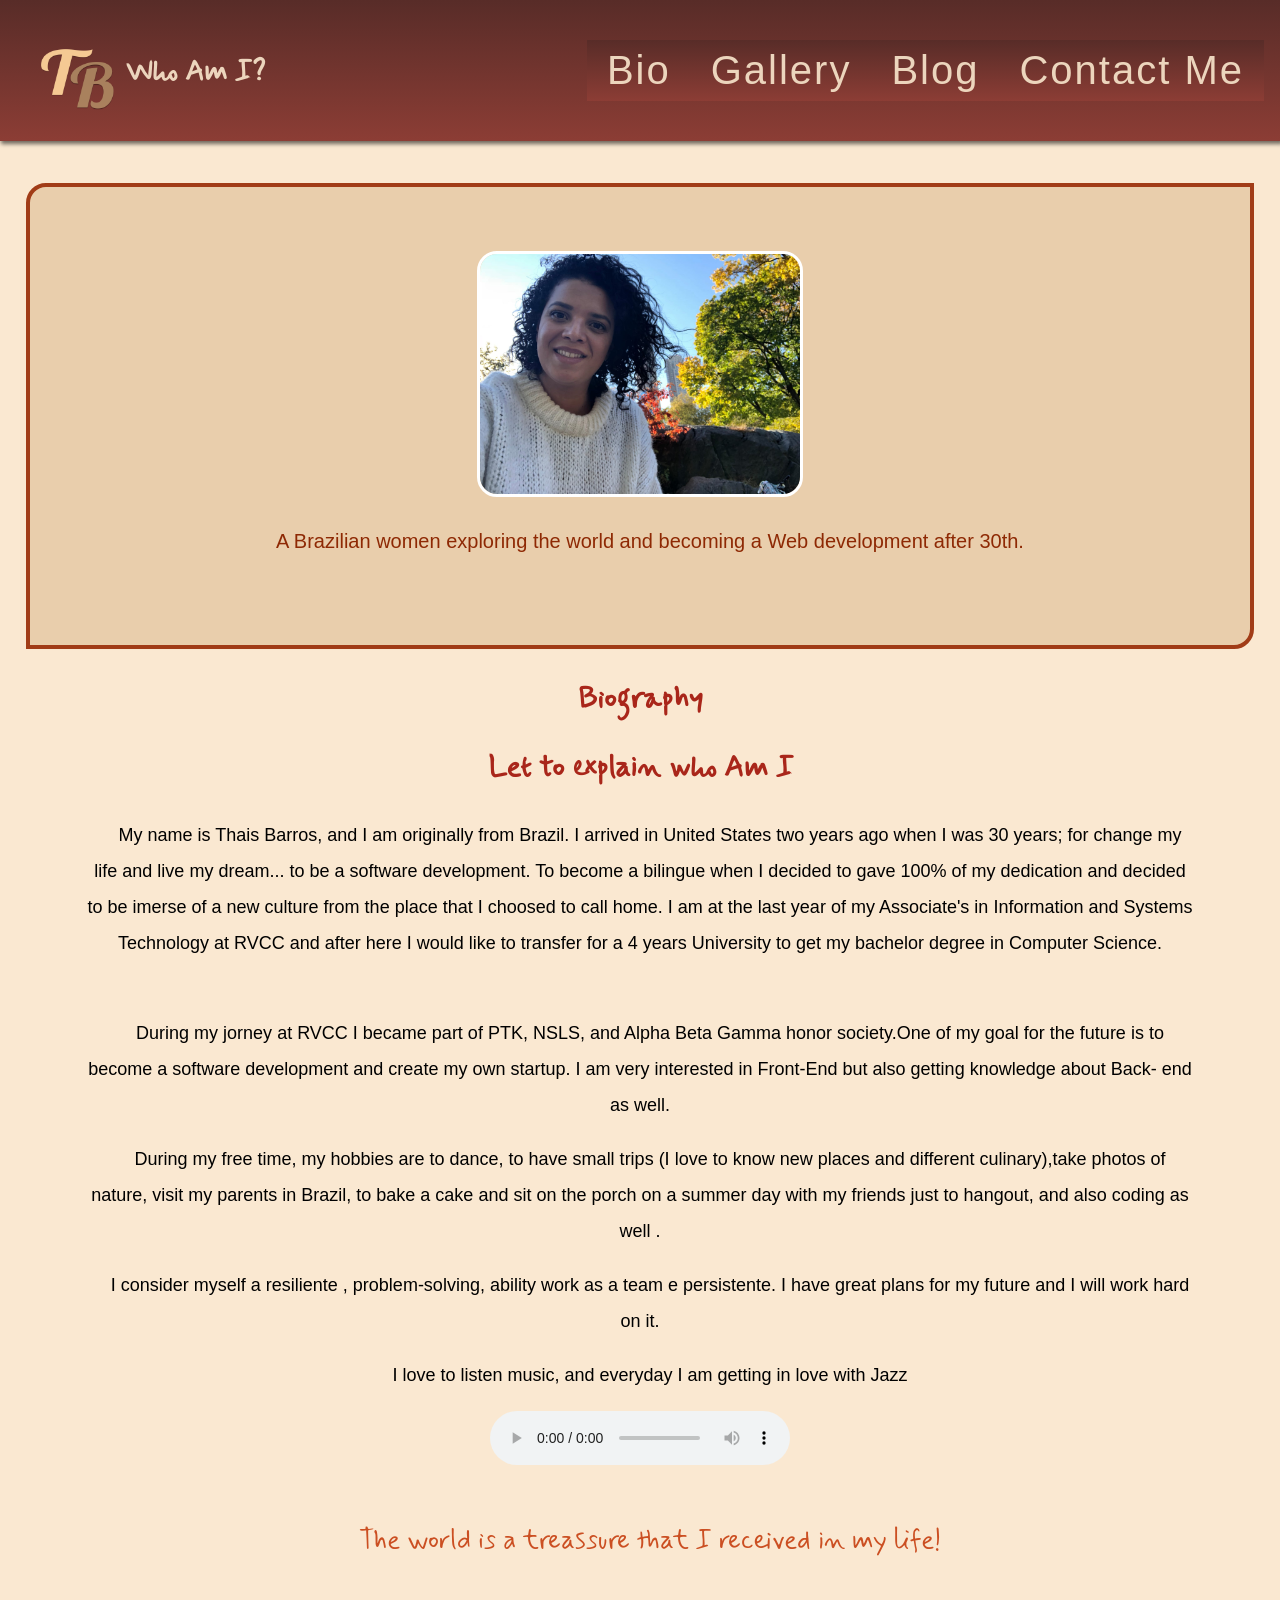
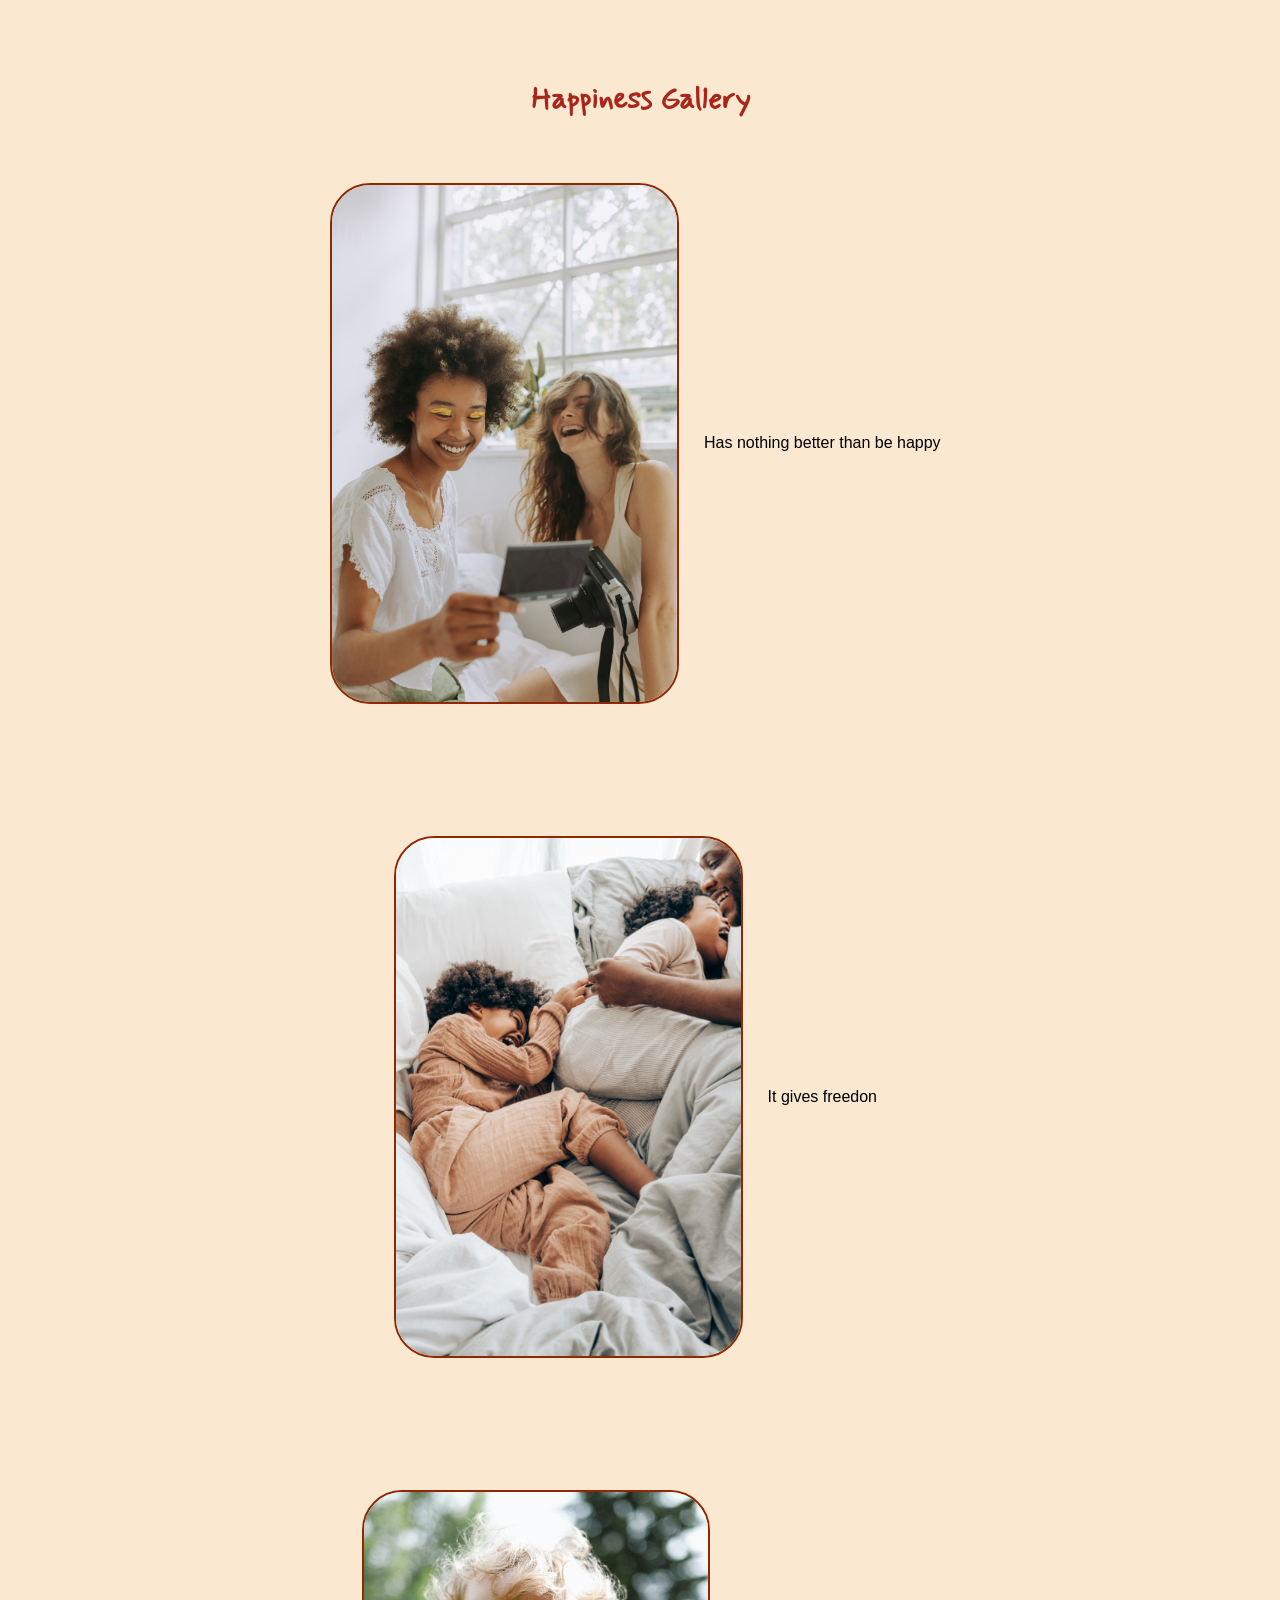
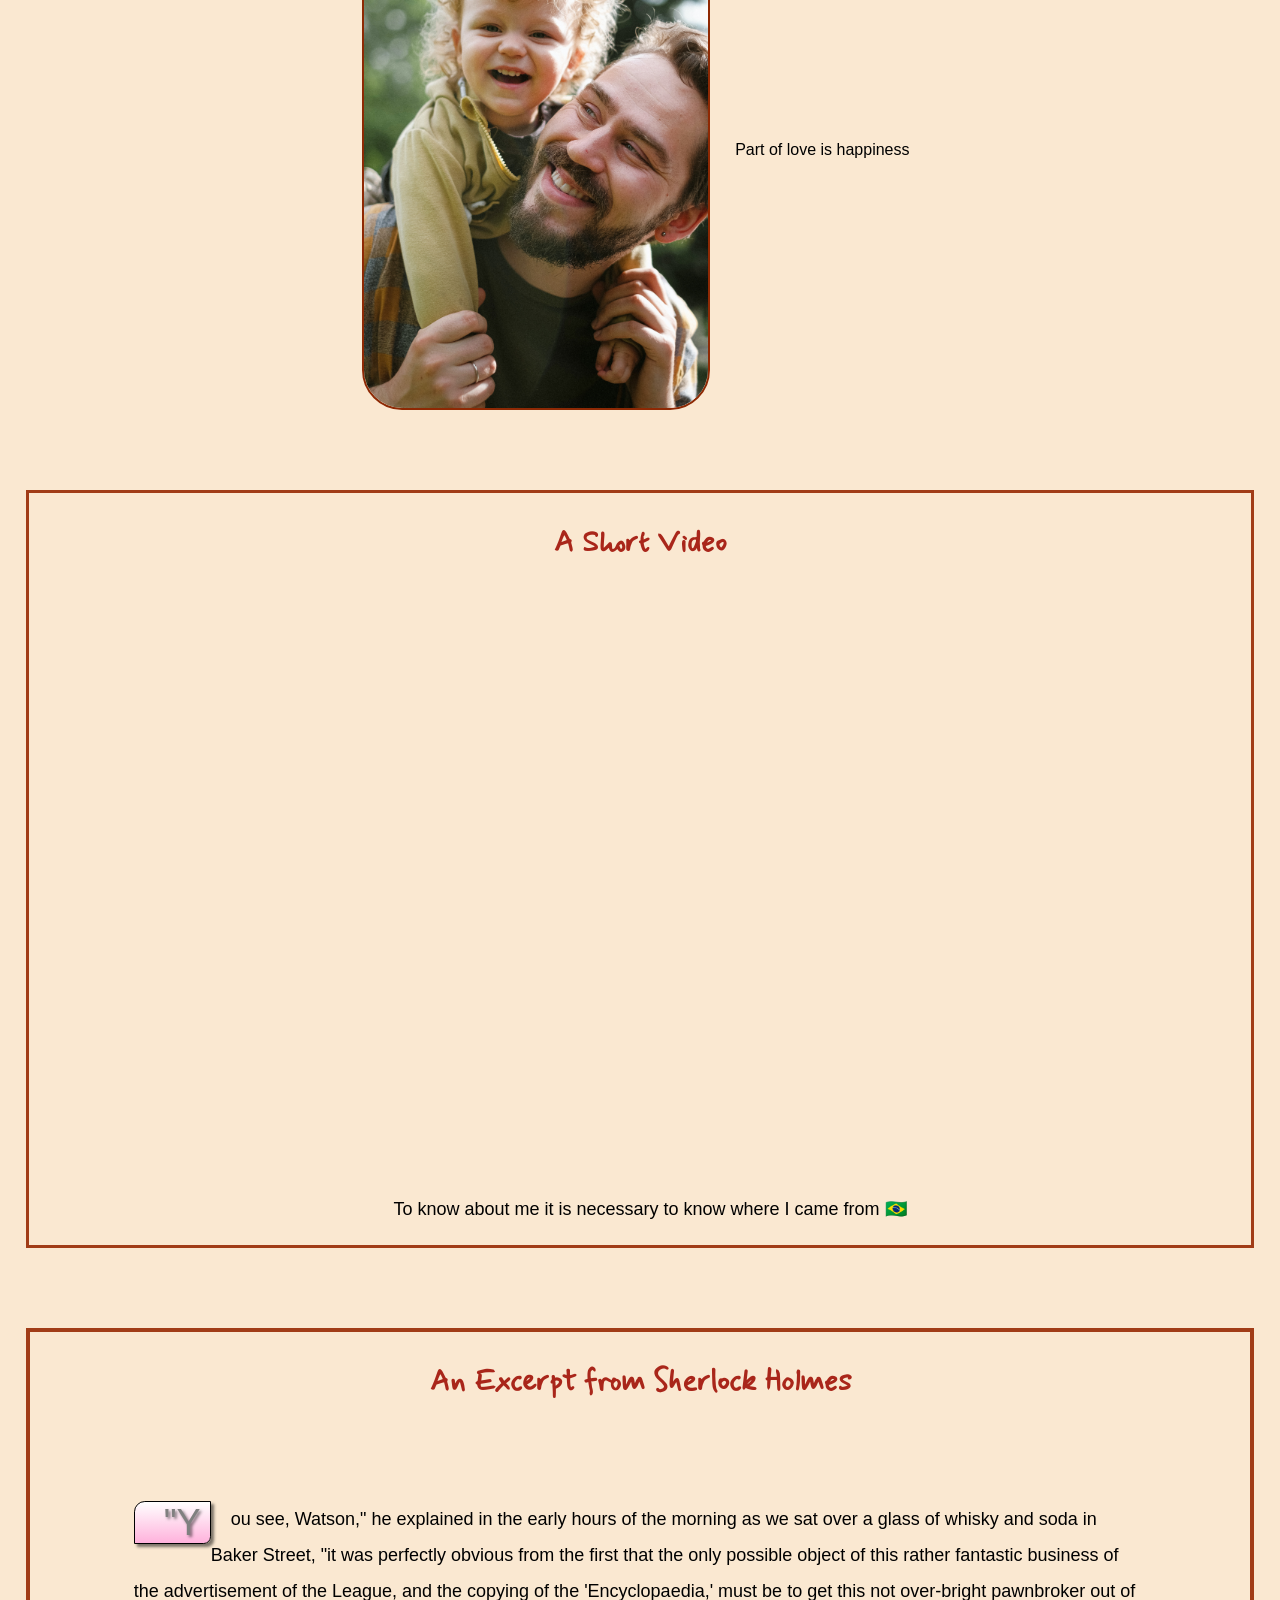
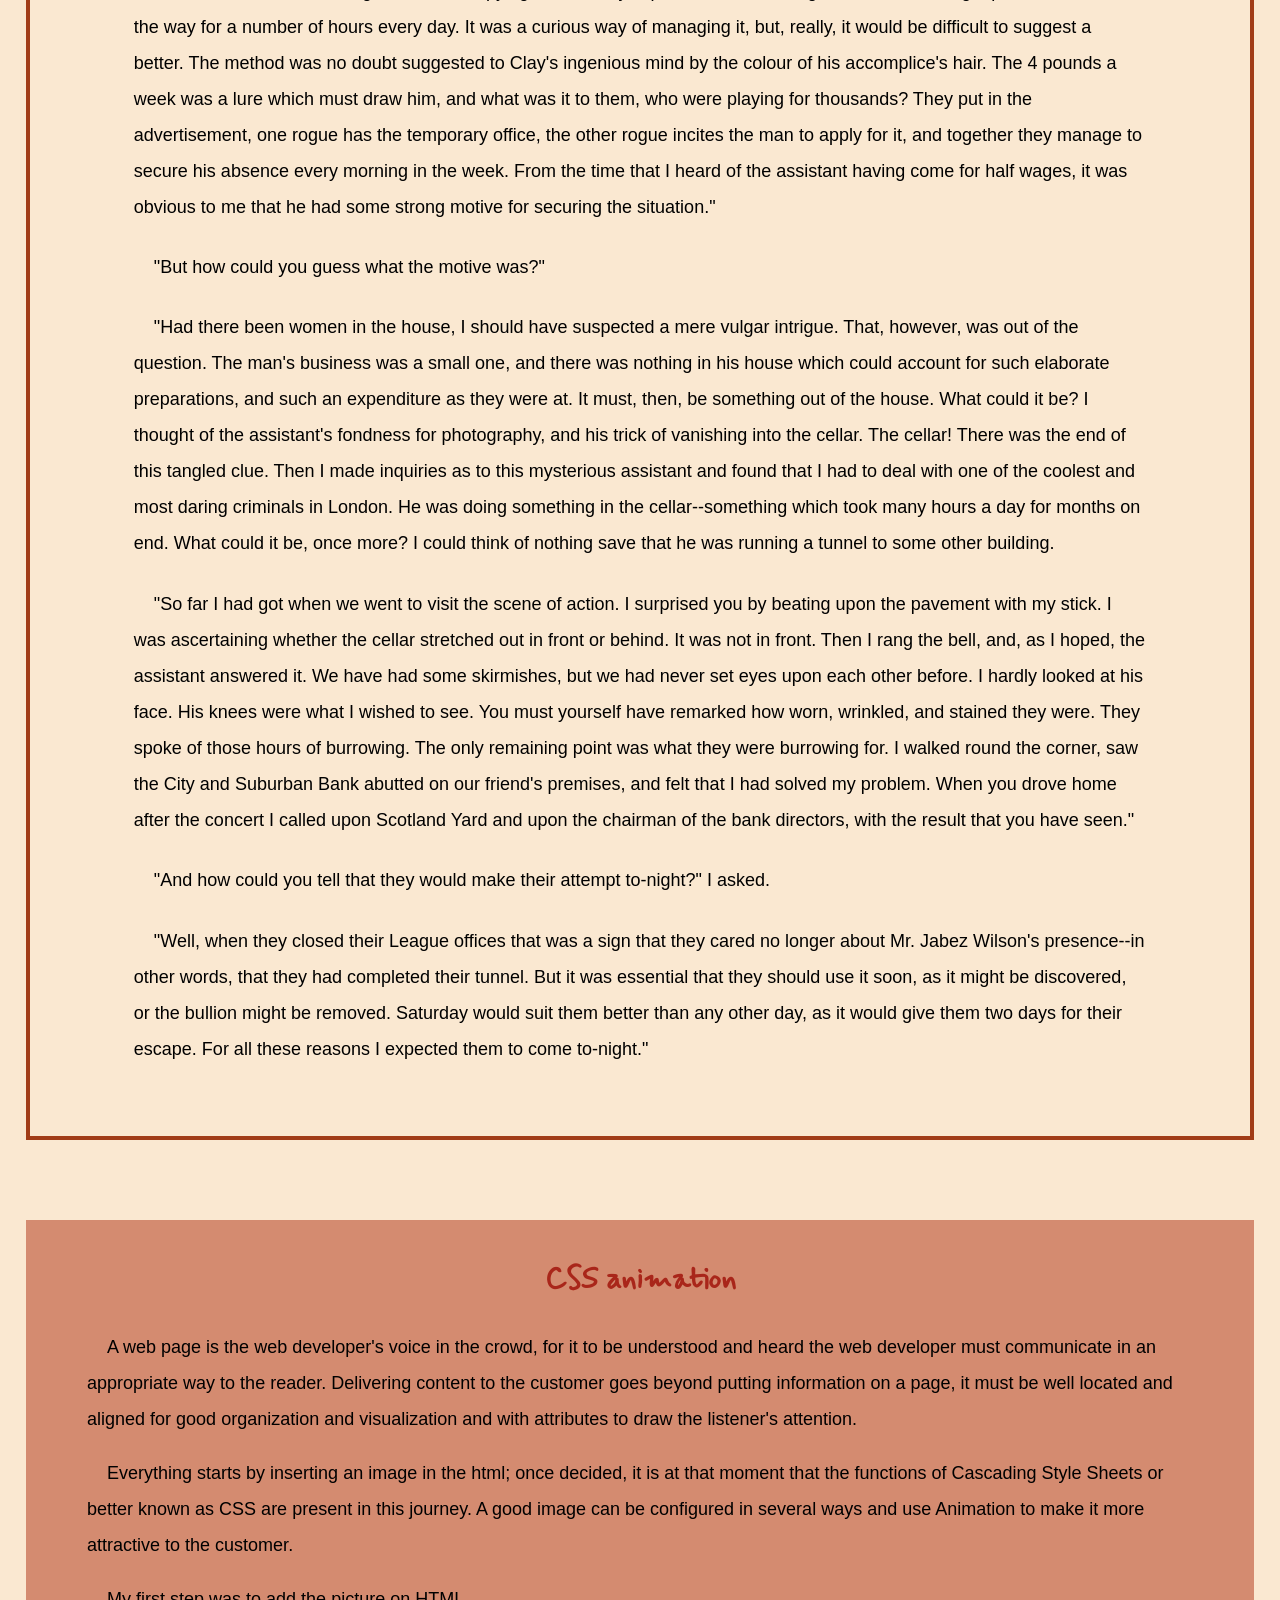
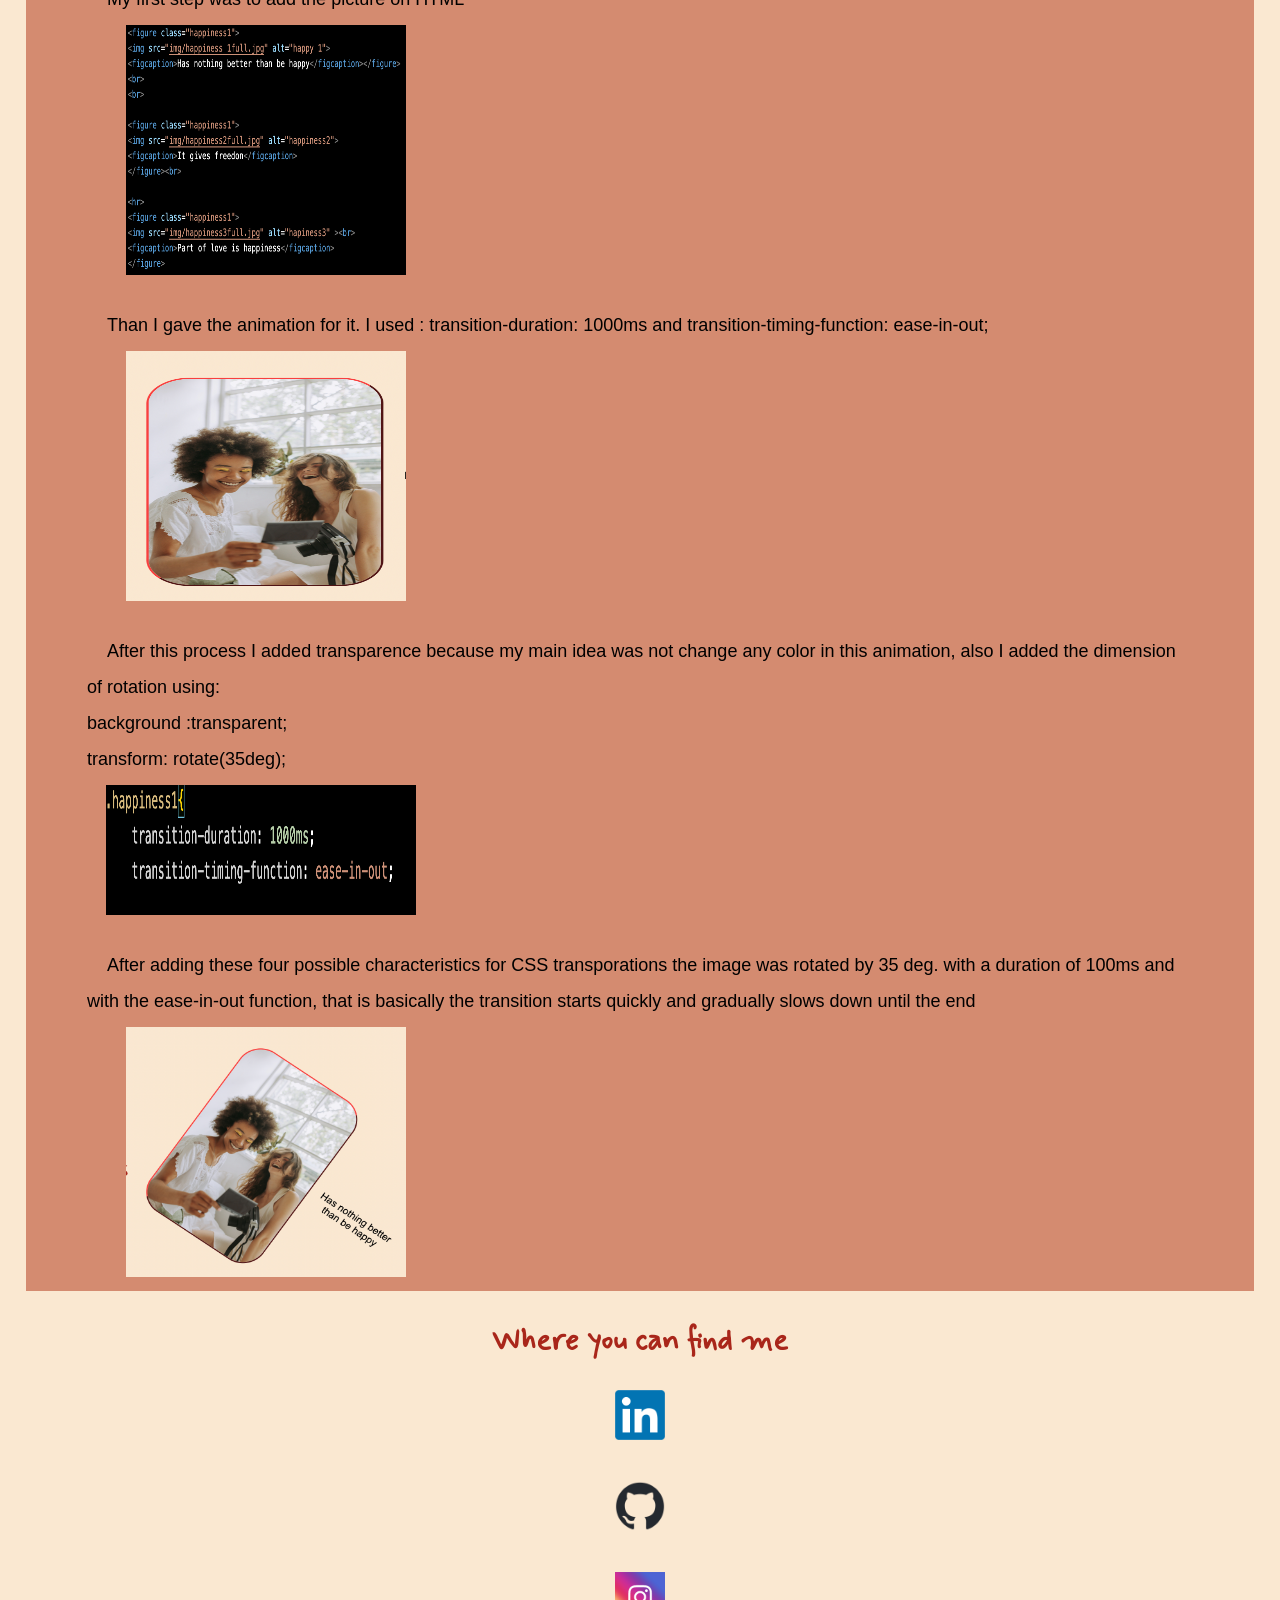
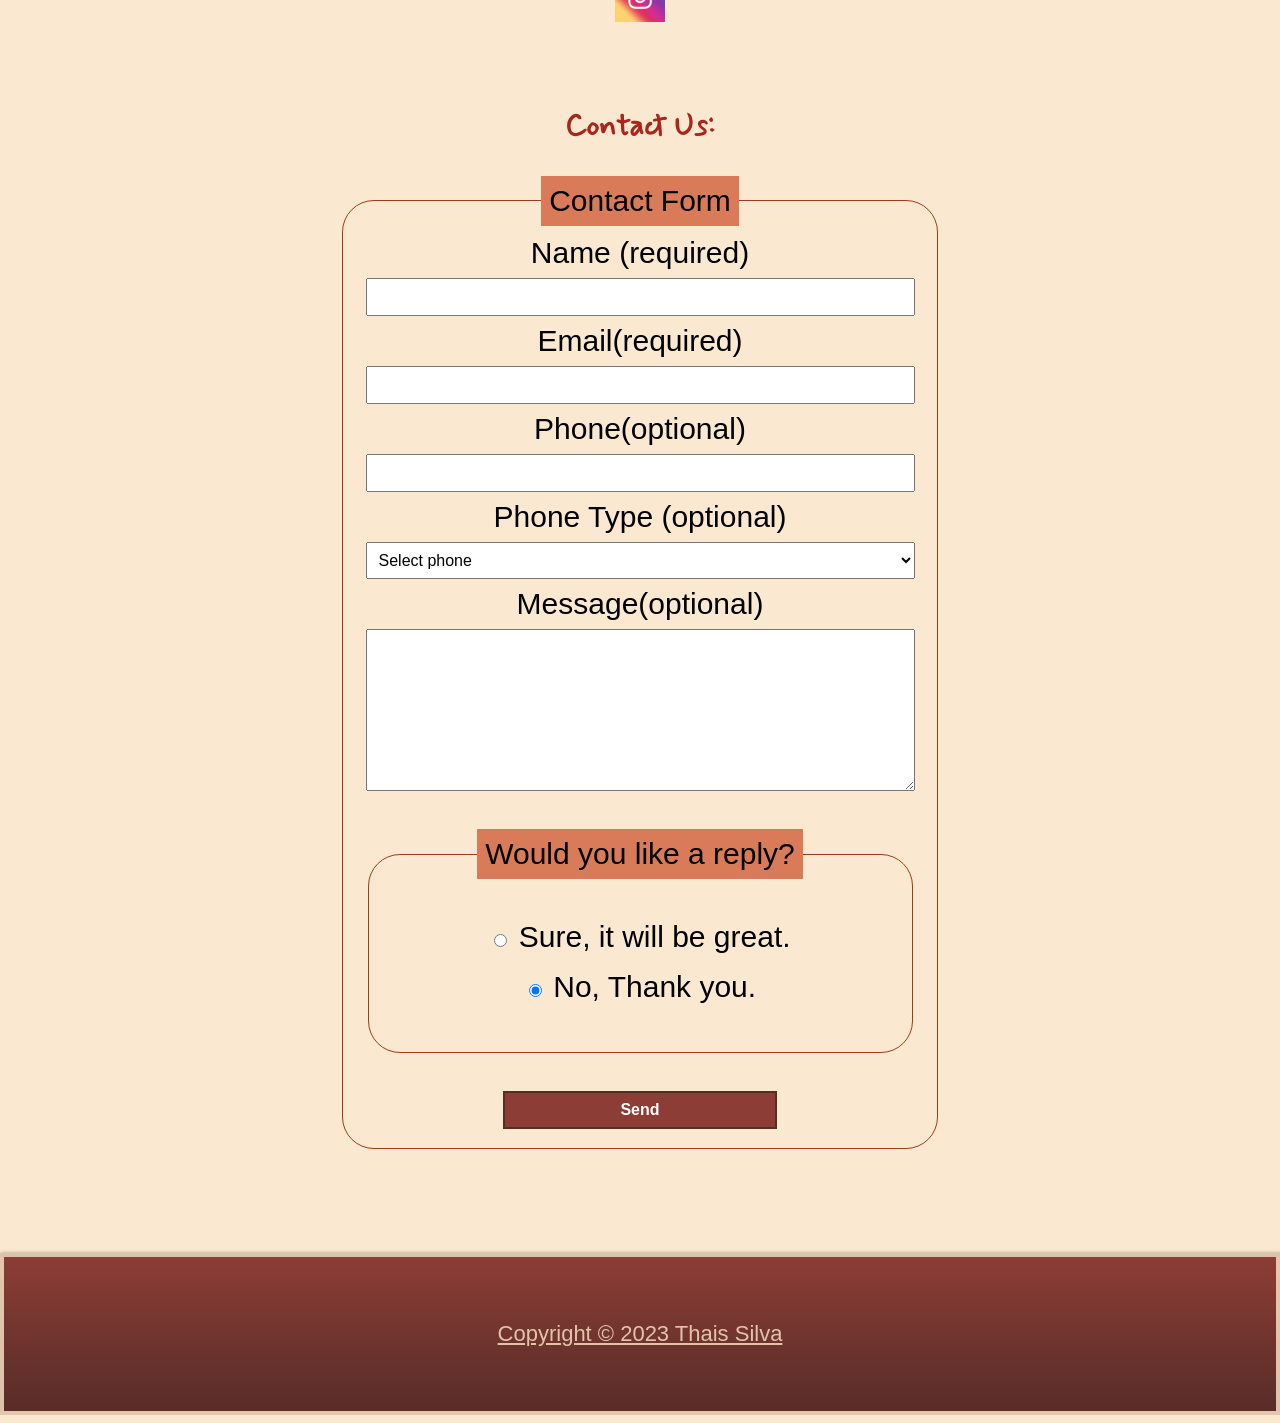
==== index.html @ 3e94d768 "Redme information- 2" ====
<!DOCTYPE html>
 <html lang="en">
    <head>
        <meta charset="UTF-8">
        <meta http-equiv="X-UA-Compatible" content="IE=edge">
        <meta name="viewport" content="width=device-width, initial-scale=1.0">
        <title>About me</title>
        <link href="https://fonts.googleapis.com/css2?family=Gloock&family=Mynerve&display=swap" rel="stylesheet">
        <link href="css/style.css" rel="stylesheet">
        <link href="css/nav.css" rel="stylesheet">
        <link rel="icon" type="image/favicon" href="img/favicon.ico">
    
    </head>
    <body>
        <header>   
            <nav class="navbar">
                <div class="logo">
                    <img src="img/Group 5@2x.png" alt="logo">
                   <h1>Who Am I?</h1>
                   </div>
                    <div class="navbar-links">
                        <ul>
                            <li><a href="#bio">Bio</a></li>
                            <li><a href="#gallery">Gallery</a></li>
                            <li><a href="#lit">Blog</a></li>
                            <li><a
                        href="#contact">Contact Me</a></li>
                        </ul>
                </div>
            </nav>        
       </header>
        <link href="https://fonts.googleapis.com/css2?family=Gloock&family=Mynerve&display=swap" rel="stylesheet">
            <main>
            <section id="hero">
            <img src="img/centralp-eu.jpeg" alt="foto-principal">
            <div>
        <p id="me"> A Brazilian women exploring the world and becoming a Web development after 30th.</p>
         
            </div>
            </section>
     <section id="bio">
        <h2>Biography</h2>
        <div>
        <h2>Let to explain who Am I </h2>
        <p>My name is Thais Barros, and I am originally from Brazil. I arrived in United States two years ago when I was 30 years; for change my life and live my dream... to be a software development. To become a bilingue when I decided to gave 100% of my dedication and decided to be imerse of a new culture from the place that I choosed to call home.
        I am at the last year of my Associate's in Information and Systems Technology at RVCC and after here I would like to transfer for a 4 years University to get my bachelor degree in Computer Science.</p>
        <br>
        
        <p>During my jorney at RVCC I became part of PTK, NSLS, and Alpha Beta Gamma honor society.One of my goal for the future is to become a software development and create my own startup. I am very interested in Front-End but also getting knowledge about Back- end as well.
        <p>During my free time, my hobbies are to dance, to have small trips (I love to know new places and different culinary),take photos of nature, visit my parents in Brazil, to bake a cake and  sit on the porch on a summer day with my friends just to hangout,  and also coding as well .</p>
        <p>I consider myself a resiliente , problem-solving, ability work as a team e persistente. I have great plans for my future and I will work hard on it.</p>
        
     
        </div>
        <p>I love to listen music, and everyday I am getting in love with Jazz</p>
        <audio src="music/Jane Street - TrackTribe.mp3" controls autoplay></audio>

    </section>
   
<br>
     <p class="phrase">The world is a  treassure that I received in my life!</p>
        <br>
        <br>
        <br>
    
    <div> 
    <h2>Happiness Gallery</h2>    
    <section id="happiness">
     
     <br>
     
    <figure class="happiness1">
    <img class="foto1"src="img/happiness 1full.jpg" alt="happy1">
    <figcaption>Has nothing better than be happy</figcaption></figure>
    <br>
    <br>

    <figure class="happiness1">
    <img src="img/happiness2full.jpg" alt="happiness2">
    <figcaption>It gives freedon</figcaption>
    </figure><br>

    <br>
    <figure class="happiness1">
    <img src="img/happiness3full.jpg" alt="hapiness3"><br>
    <figcaption>Part of love is happiness</figcaption>
    </figure>

</section>
  </div>  

    <section id="video">
    <h2> A Short Video </h2>
    <iframe width="324" height="576" src="https://www.youtube.com/embed/e6gookE1HT0" title="Video about me" frameborder="0" allow="accelerometer; autoplay; clipboard-write; encrypted-media; gyroscope; picture-in-picture; web-share" allowfullscreen></iframe><p>To know about me it is necessary to know where I came from &#127463;&#127479; </p></section>
                    
    <article id="lit">
    <h2>An Excerpt from Sherlock Holmes</h2>
    <div>
     <p>"You see, Watson," he explained in the early hours of the morning as we sat over a glass of whisky and soda in Baker Street, "it was perfectly obvious from the first that the only possible object of this rather fantastic business of the advertisement of the League, and the copying of the 'Encyclopaedia,' must be to get this not over-bright pawnbroker out of the way for a number of hours every day. It was a curious way of managing it, but, really, it would be difficult to suggest a better. The method was no doubt suggested to Clay's ingenious mind by the colour of his accomplice's hair. The 4 pounds a week was a lure which must draw him, and what was it to them, who were playing for thousands? They put in the advertisement, one rogue has the temporary office, the other rogue incites the man to apply for it, and together they manage to secure his absence every morning in the week. From the time that I heard of the assistant having come for half wages, it was obvious to me that he had some strong motive for securing the situation."</p>

    <p>"But how could you guess what the motive was?"</p>

    <p>"Had there been women in the house, I should have suspected a mere vulgar intrigue. That, however, was out of the question. The man's business was a small one, and there was nothing in his house which could account for such elaborate preparations, and such an expenditure as they were at. It must, then, be something out of the house. What could it be? I thought of the assistant's fondness for photography, and his trick of vanishing into the cellar. The cellar! There was the end of this tangled clue. Then I made inquiries as to this mysterious assistant and found that I had to deal with one of the coolest and most daring criminals in London. He was doing something in the cellar--something which took many hours a day for months on end. What could it be, once more? I could think of nothing save that he was running a tunnel to some other building.</p>

    <p>"So far I had got when we went to visit the scene of action. I surprised you by beating upon the pavement with my stick. I was ascertaining whether the cellar stretched out in front or behind. It was not in front. Then I rang the bell, and, as I hoped, the assistant answered it. We have had some skirmishes, but we had never set eyes upon each other before. I hardly looked at his face. His knees were what I wished to see. You must yourself have remarked how worn, wrinkled, and stained they were. They spoke of those hours of burrowing. The only remaining point was what they were burrowing for. I walked round the corner, saw the City and Suburban Bank abutted on our friend's premises, and felt that I had solved my problem. When you drove home after the concert I called upon Scotland Yard and upon the chairman of the bank directors, with the result that you have seen."</p>

    <p>"And how could you tell that they would make their attempt to-night?" I asked.</p>

    <p>"Well, when they closed their League offices that was a sign that they cared no longer about Mr. Jabez Wilson's presence--in other words, that they had completed their tunnel. But it was essential that they should use it soon, as it might be discovered, or the bullion might be removed. Saturday would suit them better than any other day, as it would give them two days for their escape. For all these reasons I expected them to come to-night."</p></div></article>

    <!--Blog-->
    <div id="blog">
    <h2> CSS animation</h2>
    <p> A web page is the web developer's voice in the crowd, for it to be understood and heard the web developer must communicate in an appropriate way to the reader. Delivering content to the customer goes beyond putting information on a page, it must be well located and aligned for good organization and visualization and with attributes to draw the listener's attention.</p>
    <p> Everything starts by inserting an image in the html; once decided, it is at that moment that the functions of Cascading Style Sheets or better known as CSS are present in this journey.
     A good image can be configured in several ways and use Animation to make it more attractive to the customer.</p>
     <p>My first step was to add the picture on HTML</p>
     <picture> 
        <img class="cod1"src="img/cod1.png" alt="cod1" >
     </picture>
     <p>Than I gave the animation for it. I used : transition-duration: 1000ms and transition-timing-function: ease-in-out; </p>

     <picture>
     <img class="trans1" src="img/trans1.png" alt="trans1" width="350px" height="310px">
    </picture>
    <p>After this process I added transparence because my main idea was not change any color in this animation, also I added the dimension of rotation using: <br>
        background :transparent;<br>
        transform: rotate(35deg);
    </p>
    <picture>
        <img class="cod2" src="img/cod2.png" alt="trans1" width="400px" height="100px">
       </picture>
       <p>After adding these four possible characteristics for CSS transporations the image was rotated by 35 deg. with a duration of 100ms and with the ease-in-out function, that is basically the transition starts quickly and gradually slows down until the end</p>

       <picture>
        <img class="trans2" src="img/trans2.png" alt="trans2" width="350px" height="310px">
       </picture>
    </div>

    
    <section id="findme">
    <h2>Where you can find me</h1>
    <a href="https://www.linkedin.com/in/thais-barros-4215b1180/" target="_blank" class="redes" rel="external"><img src="img/LinkedIn_logo_initials.png" width="50px" height="50px" ></a>
    <br>
    <br>
    <a href="https://github.com/ThaisBarrosSilva" target="_blank" class="redes" rel="external"><img src="img/github-mark.png" width="50px" height="50px"></a>
    <br>
    <br>
    <a href="https://www.instagram.com/thais_barrossilva/" target="_blank" class="redes" rel="external"><img src="img/logo-instagram.jpg" width="50px" height="50px" ></a>
    

 <section id="contact">

    <h2> Contact Us: </h2>
                        
    <form id="contactForm" name="contactForm"  method="post" data-netlify="true">

    <fieldset>
     <legend>Contact Form</legend>
    <div id="formElements">
    <!--Name-->
    <label for="name">Name (required)</label>
     <input type="text" id="name" name="name" required>
                            
     <!--Email-->
    <label for="email"> Email(required)</label>
    <input type="email" id="email" name="email" required>
                            
     <!--Phone-->
 <label for="phone"> Phone(optional)</label>
 <input type="phone" id="phone" name="phone">

    <!--Phone Type-->
    <label for="phonetype">Phone Type (optional)</label>
    <select id="phonetype" name="phonetype">
    <option value="Select">Select phone</option>
    <option value="Mobile">Mobile</option>
    <option value="Work">Work</option>
    <option value="Home">Home</option>
    </select>

    <!--Comments-->
    <label for="Message"> Message(optional)</label>
    <textarea id="Message" name="Message" rows="8"></textarea>

    <!--Reply-->
    <fieldset>
 <legend>Would you like a reply?</legend>
    <ul>
     <li>
    <input type="radio" id="message-yes" name="reply" value="yes a reply please">

    <label for="message-yes"> Sure, it will be great.</label>
    </li>
                                        
    <li>
    <input type="radio" id="message-no" name="reply" value="No, reply please" checked>
     <label for="message-no">No, Thank you.</label>
    </li>
    </ul>
    </fieldset>
    <!--Submit-->
    <button type="submit"><strong>Send</strong></button>
                        
    </div>
    </fieldset>

 </form>

</section>

 </main>
<!--start of footer-->
<footer class="footer"> 
    <a href="https://github.com/ThaisBarrosSilva" target="_blank" class="redes" rel="external">Copyright © 2023 Thais Silva</a>
</footer>
 </body>
 </html>
---- css/style.css ----
/*body*/

    body {
    font-family:Arial, Helvetica, sans-serif;
    background-color:hwb(33 78% 2% / 0.82);
    color:#000000;
    
    }

    /*Paragraph*/
    p{
        font-size: 18px;
        text-align:relative;
        line-height: 2em;
        text-indent: 20px;
        margin-left: 5%;
        margin-right: 5%;
          
    }

    /*Frase- treassure*/
    .phrase{
        font-size: 1.7rem;
        text-align:center;
        color:#c9491bf6;
        font-family: Mynerve;
    
    }
    
    h1,h2,h3,h4,h5,h6 {
    font-family: Mynerve;
    text-align: center;
    
    
    }
    h1{
        font-size: 30pt;
    
    }
    h2 {
        margin: 1em;
        color:#a9261a;
        font-size: 30px;
        
    }
    
    header{
        text-align: center;
        background-color: brown;
        color:black;
    }
    
    /*background from my picture*/
    #hero{
        background-color:#e9ceac;
        color: #8e2904;
        border: #a13c17 4px  solid;
        text-align: center;
        padding: 4rem 2rem;
        border-radius: 20px 0px;
        

        
    }

    /* Hero Section */
    #hero img{
        padding:none;
        width: 320px;
        border-radius: 20px 20px 20px 20px;
        border-style:solid;
        border-width: 3px;
        border-color: white;
    }

    /*My picture*/
    #me{
       font-size: 20px;
       font-style: bold;
    }

    /*fooster*/
    footer {
        background-image: linear-gradient(to bottom, #8c3d35,#582c28);
        color:#fae3c7d1;
        border: 4px  solid;
        text-align: center;
        padding: 4rem 2rem;
        font-size: 1rem;
        box-shadow: 2px 2px 4px 1px #0000008e;   
    }

    footer a{
       color: #fae3c7d1;
    }

    a{
        color:black;
        font-size:22px;

    }
   
    /* Bio Section */
    #bio{
        text-align:center;
        
        
    }
    
    /* Hobbies Section */
    
    section#hobbies {
    
        display: flex;
        flex-direction: column;
        align-items: center;
                
        }
        
    
    #hobbies ul li:nth-child(odd){
        color:dark;
     }
    
       
    
    /* Galeria of Happiness*/
     .happiness1{
        border: 2px solid dark;
        margin-bottom: 5rem;
        display: flex;
        justify-content:baseline;
        align-items:center;
        
     
     }
     
     .happiness1 img{
        max-width: 30%;
        border-radius: 40px;
        border-style:double;
        border-width: 2px;
        border-color:#8e2904;
        position: relative;
        overflow: hidden;
        
     }
     
        .happiness1 figure{
            text-align:center;
            
     }
     /*animation*/
    .happiness1{
        transition-duration: 1000ms;
        transition-timing-function: ease-in-out;
       
        
    }
    .happiness1:hover{
        background :transparent;
        transform: rotate(35deg);
    }

    #happiness1{
        box-sizing: border-box;
        transform: translate(100px, -10px);
    }

    figcaption{
        font-size: 20px;
        padding: 9px;
        font-family: Arial, Helvetica, sans-serif
        

    }
    /*end animation*/

     
    
        /*Literature*/
        #lit{
            font-family:Arial, Helvetica, sans-serif;
            border: 4px solid #a13c17;
            margin-bottom: 5rem;
            
        }
        #lit div{
            padding:3rem;
            max-width: 40rem;
            margin: 0 auto;
           
        }
        #lit div p{
            padding:0.2rem 0;
            clear: both;
    
        }

        /* Dropcaps*/
    
        #lit div p:first-child:first-letter{
            color:gray;
            background-image: linear-gradient(#FFF,#FFB2DC);
            float:left;
            font-size:2em;
            padding:.25em;
            line-height:.65em;
            border: 1px solid black;
            text-shadow: 2px 2px 3px rgba(0,0,0,.5);
            box-shadow: 3px 3px 3px rgba(0,0,0,.5);
            border-top-left-radius:.3em;
            border-bottom-right-radius: .2em;
        }

       
        /*Find me*/
        #findme{
            text-align: center;
            font-size:30px;
            text-decoration: none;
        }
         /* Contact Form */
         
         #formElements{
            display: grid;
            row-gap: 0.5rem;
            
         }
    
         #contact{
            padding: 1rem;
            max-width: 600px;
            margin: 2rem auto;
            
         }
    
         fieldset{
            border: 1px solid #a13c17;
            margin-top:1em;
            margin-bottom:1em;
            border-radius: 2rem;
         }
         
         legend{
    
            background-color:#d97b59;
            color:black bold;
            padding:  0.5rem;
    
         }
         #contact input, #contact textarea, #contact select, #contact button{
            padding: .5em;
            font-size: 1rem;
            
    
         }
    
         #contact ul{
            list-style: none;
            padding: 0px;
            
         }
    
         #contact li{
            margin: 1rem;
         }
    
         #contact button{
            background-color: #8c3d35;
            color:white;
            border: 2px solid #592c28;
            max-width: 400px;
            width: 50%;
            justify-self: center;
    
         }
    
        /* tablet size*/
        @media screen and (min-width: 60em) {
         figure{
            display:flex;
            justify-content: center;
            grid-template-columns: 2fr 1fr;
         }  
         figcaption{
         display:grid;
         align-items:center;
         font-size: 1rem;
         margin-left: 1rem;
         font-family: Arial, Helvetica, sans-serif;
        
         }

         figure img{
            width:100%;
         }
         #lit div{
            max-width:100%;
            columns:40rem;
        }
        }
        /* large screen size*/
        @media screen and (min-width:100em){
            #gallery{
                display:grid;
                grid-template-columns: 1fr 1fr 1fr;
            }
            hr{
                display:none;
                
            }
            #gallery h2{
                grid-column: 1/-1;
                
            }
            figure{
                display: block;
              
            }
        }
        #video{
            text-align: center;
            border: 3px solid #a13c17;
            margin-bottom: 5rem;
            font-size: 20px;
            
        }
        /*Blog*/
        #blog{
            background-color: #d48b70;
            padding-top: 10px;
            
            
        }
        /*Picture transforme*/
        .cod1{
            width: 280px;
            height: 250px;
            box-sizing: border-box;
            transform: translate(100px, -10px);
            
        }
        .trans1{
            width: 280px;
            height: 250px;
            box-sizing: border-box;
            transform: translate(100px, -10px);
        }

        .cod2{
            width: 310px;
            height:130px;
            box-sizing: border-box;
            transform: translate(80px, -10px);

        }
        .trans2{
            width: 280px;
            height: 250px;
            box-sizing: border-box;
            transform: translate(100px, -10px);

        }
---- css/nav.css ----
/* make scrolling smooth */
html{
    scroll-behavior: smooth;
  
}

/* 
 get rid of padding & sizing on body so
 header is at top
*/
body{
    box-sizing: border-box;
    padding: 0;
    margin: 0;

}

/* add some padding back to rest of page */
main{
    padding: 2vw;
   
}

/* navbar */

.navbar{
    background-image: linear-gradient(to bottom,#582c28, #8c3d35);
    color: #f1ddc3f4;
    display: flex;
    flex-direction: column;
    font-size: 1rem;
    margin-bottom: 1rem;
    padding: 1rem;
    box-shadow: 2px 2px 4px 1px rgba(0, 0, 0, 0.556);
  
}

/* logo */
.logo{

    display: flex;
    align-items: center;
    font-size: 1.5rem;
    margin-top: 0.2rem;
    margin-left: 0.2rem;
   

}
.logo img{
    height: 6vw;
    width: 6vw;
    margin-left: 20px;
}
.logo h1{
    font-size: 1.2em;
    padding: 10px;
}



/* navigation list */
.navbar-links li{
    list-style: none;
    display: block;
    padding: 0.5em 0;
}


/*  
 style all a tags in header 
 and then on hover
*/
.navbar-links a {
    color:#f1ddc3f4;
    background-image: linear-gradient(to bottom,#582c28, #8c3d35);
    font-size: 2.5rem;
    padding: .5rem 1.25rem;
    letter-spacing: 2px;
    text-decoration: none;
    display:inline-block;
}

.navbar-links a:hover,
.navbar-links a:focus{
    filter: invert(1);
    border-radius: 10px;
    outline: none;
}





/* 
media query for non-mobile nav bar
min-width set to width of nav elements 
such that no text wraps 
*/
@media screen and (min-width: 60rem){
  
  .navbar{
    flex-direction: row;
    justify-content: space-between;
  } 
  .navbar ul{
    display: flex;
    justify-content: space-between;
  }
}
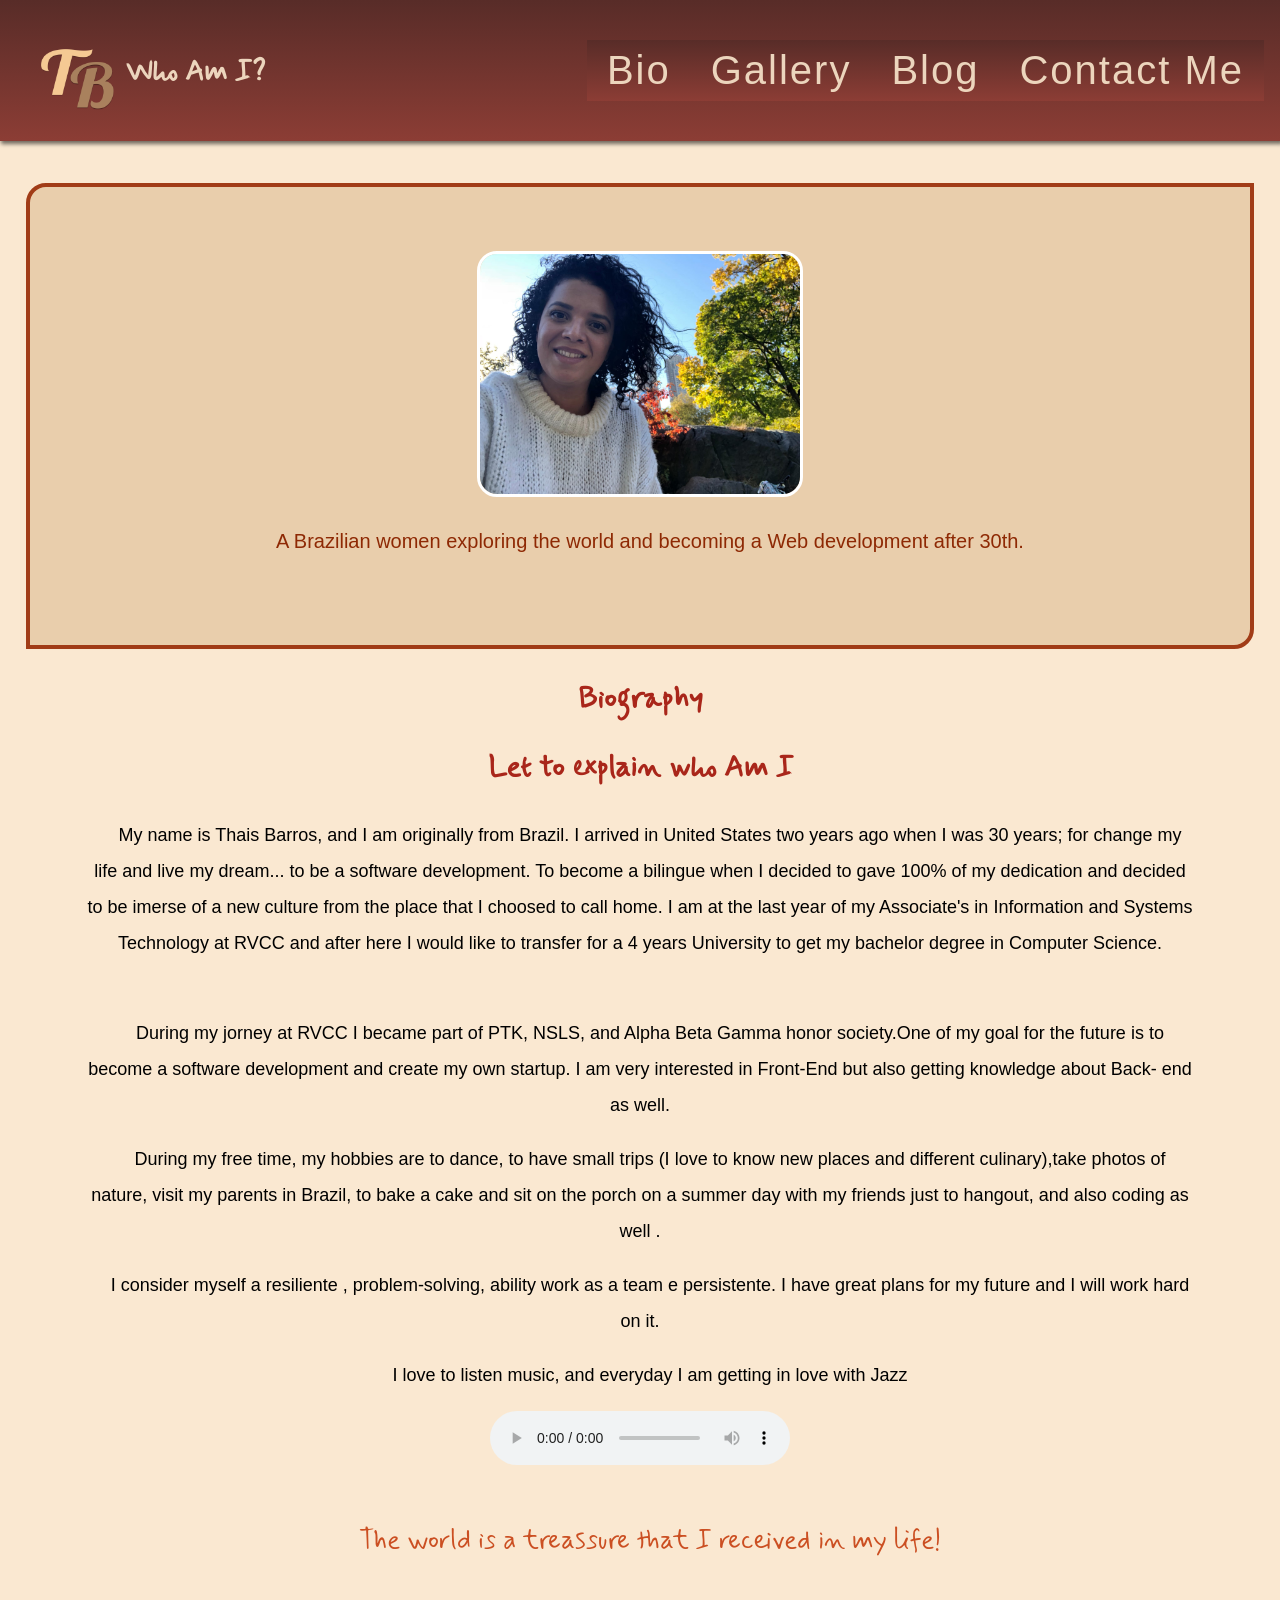
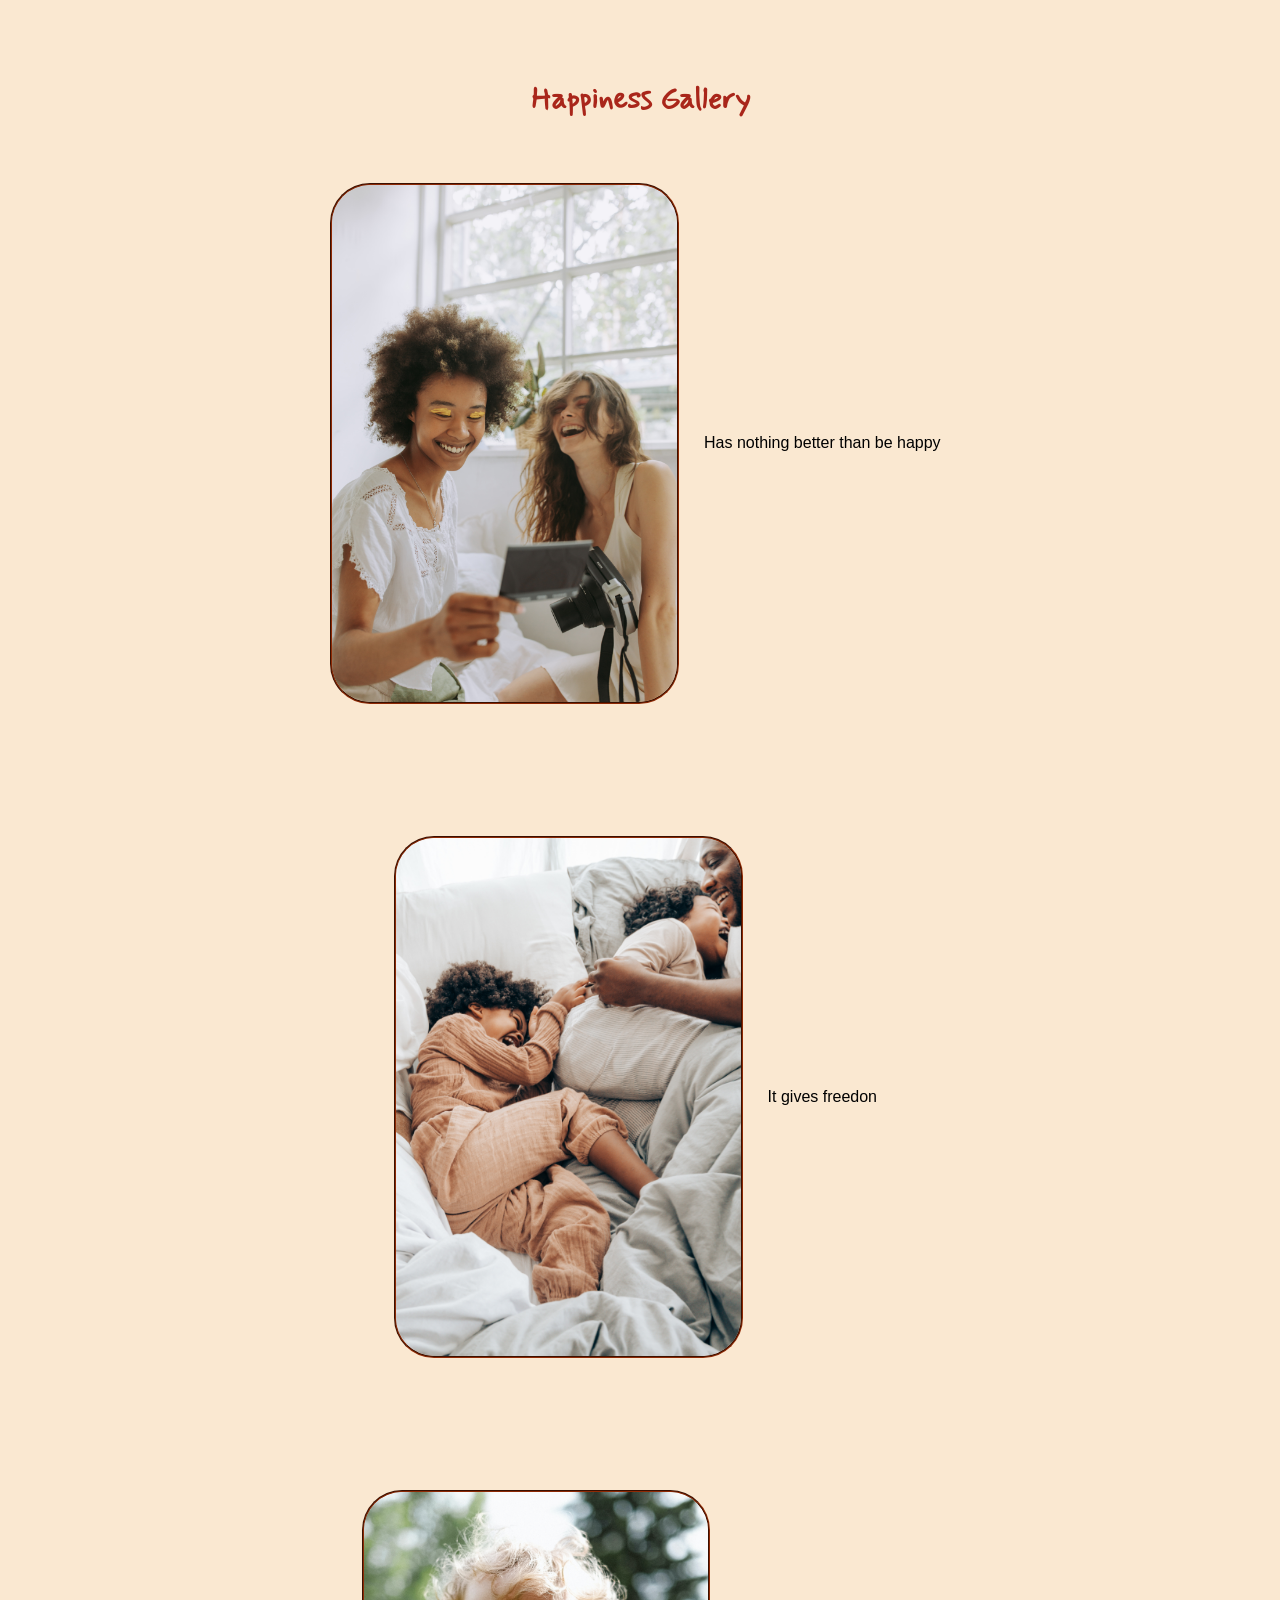
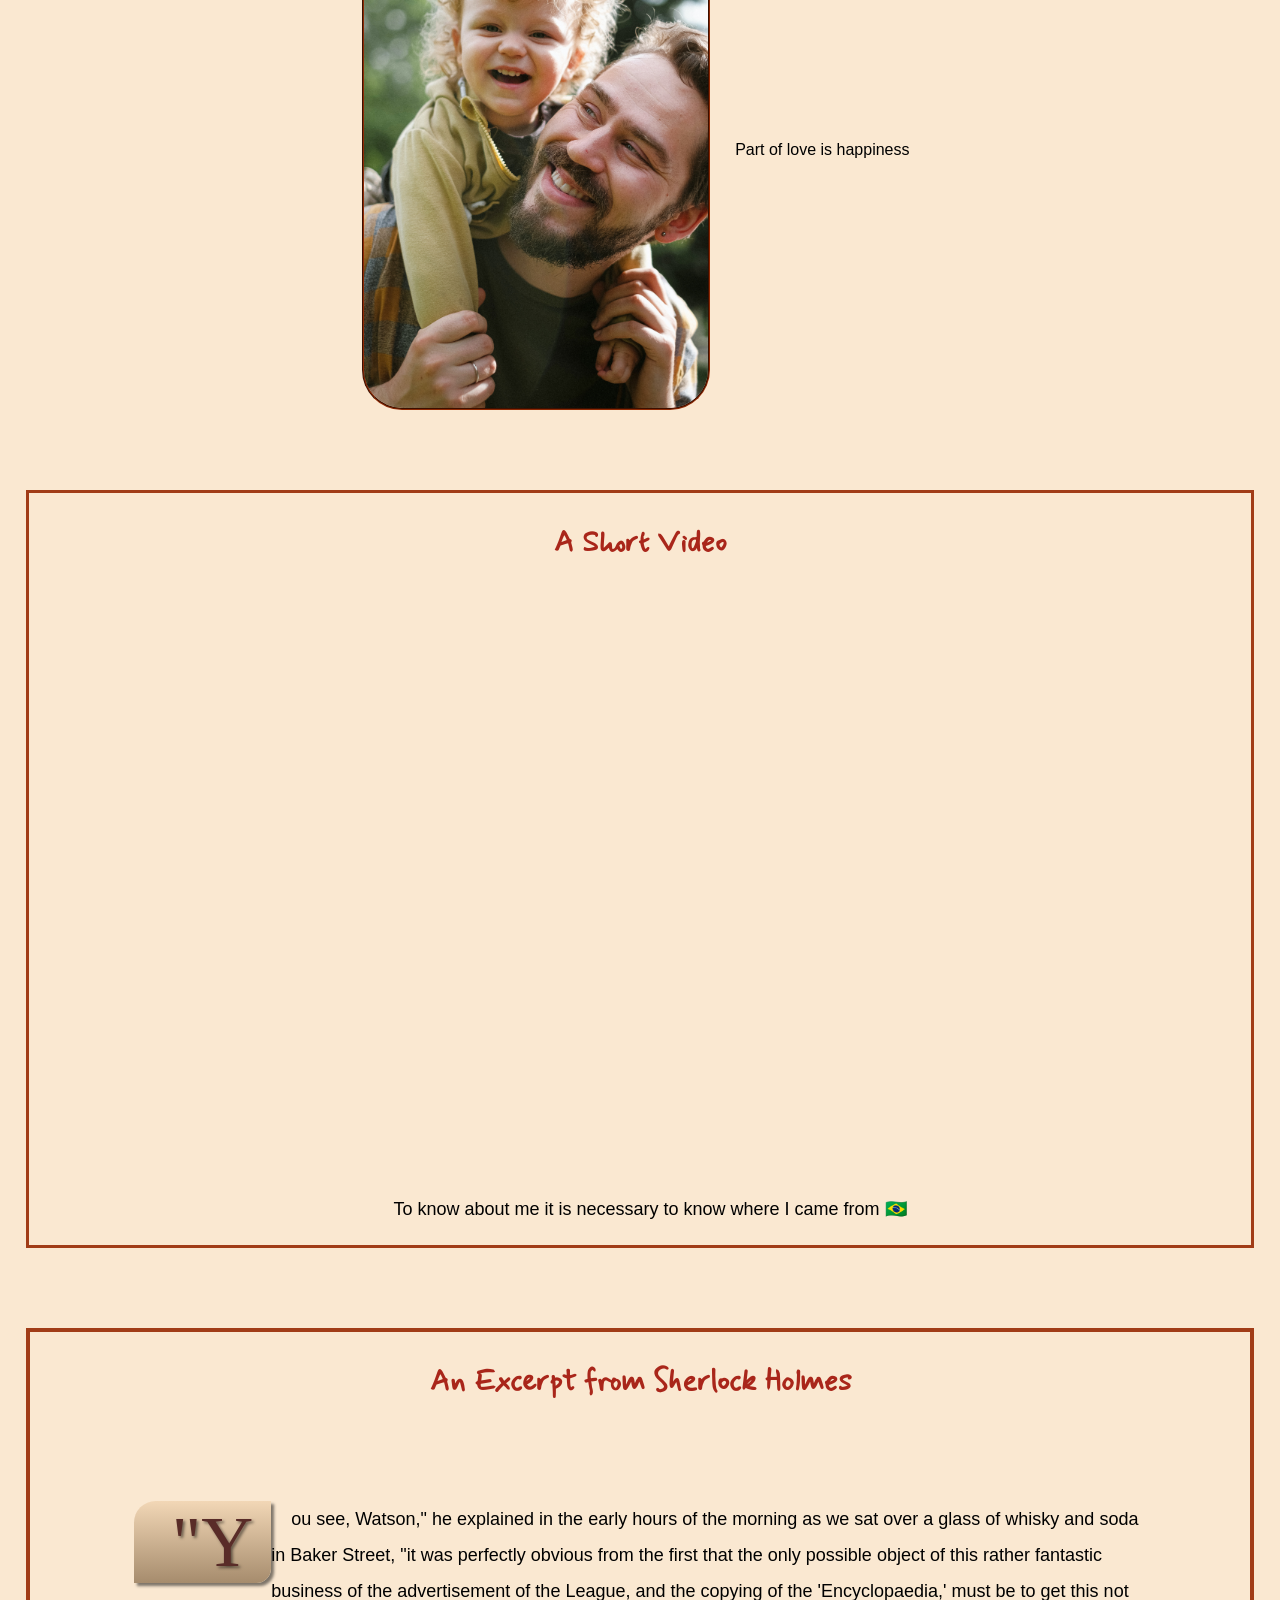
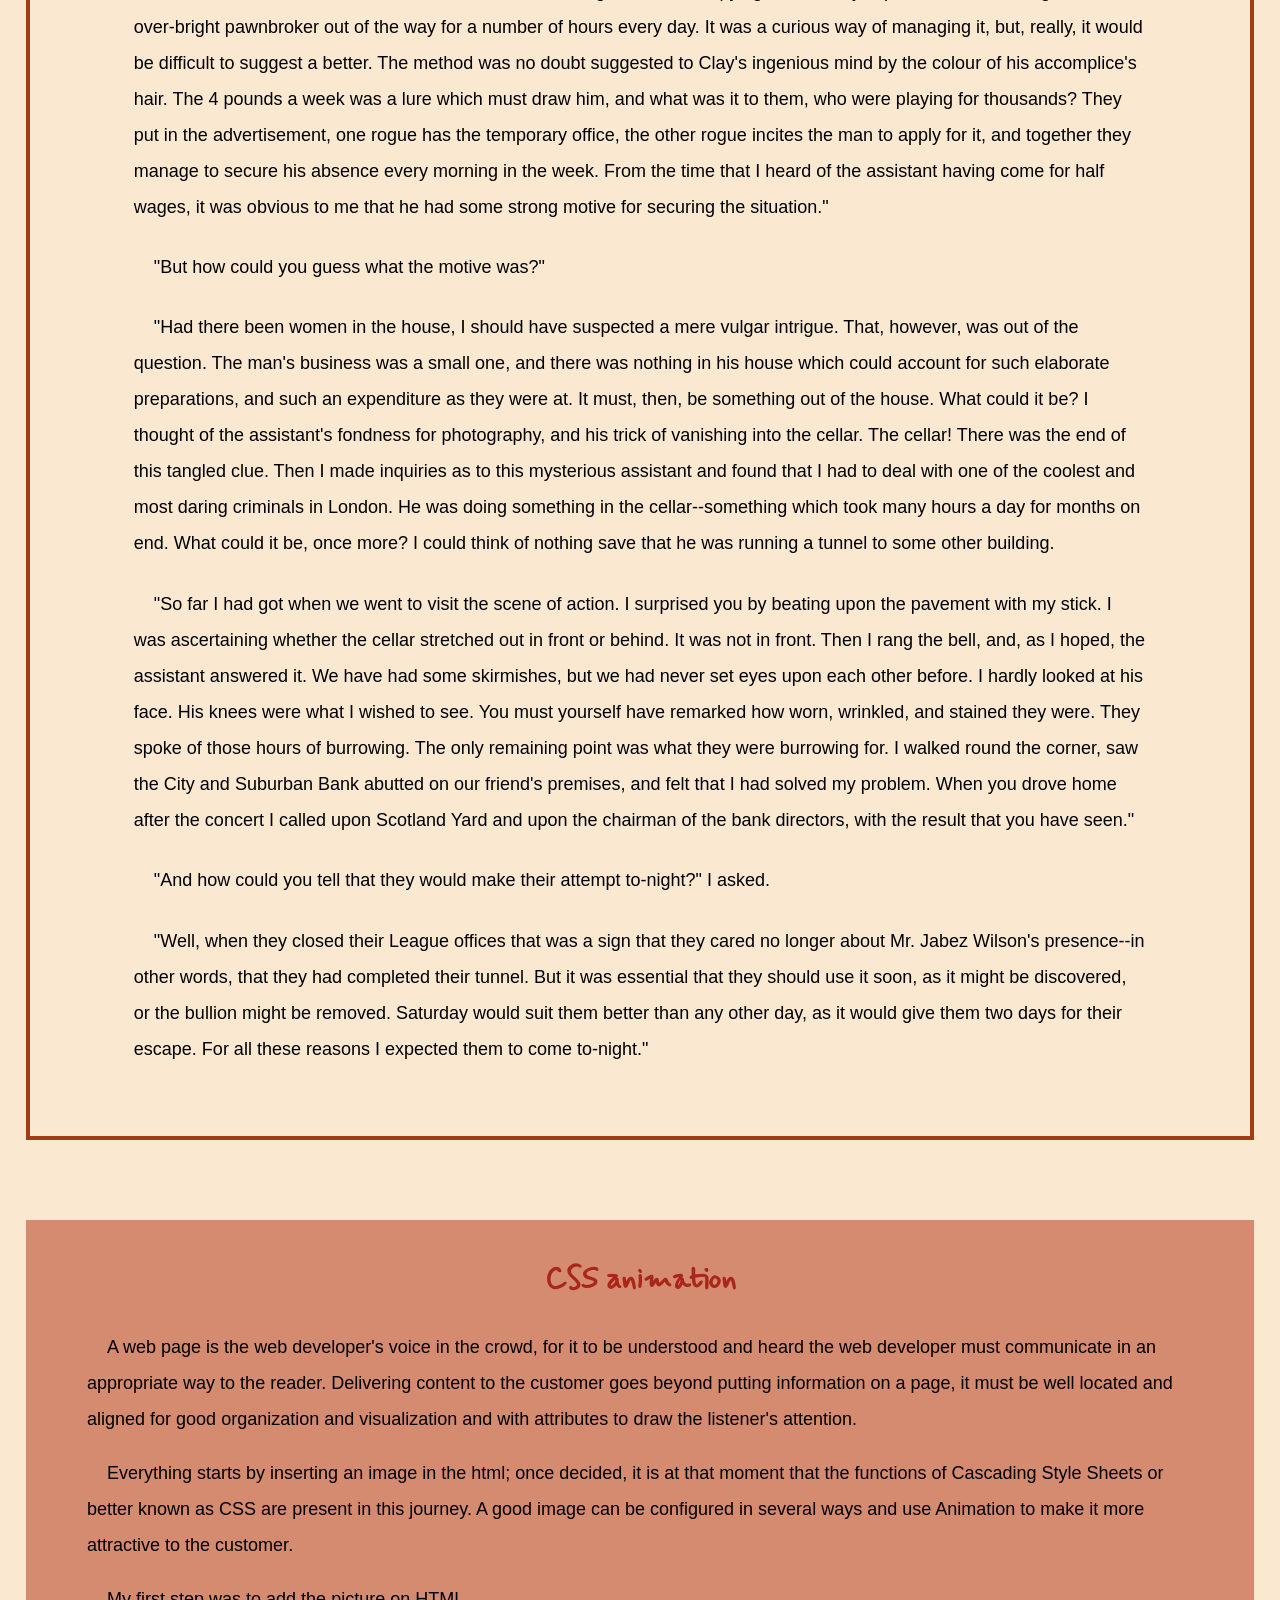
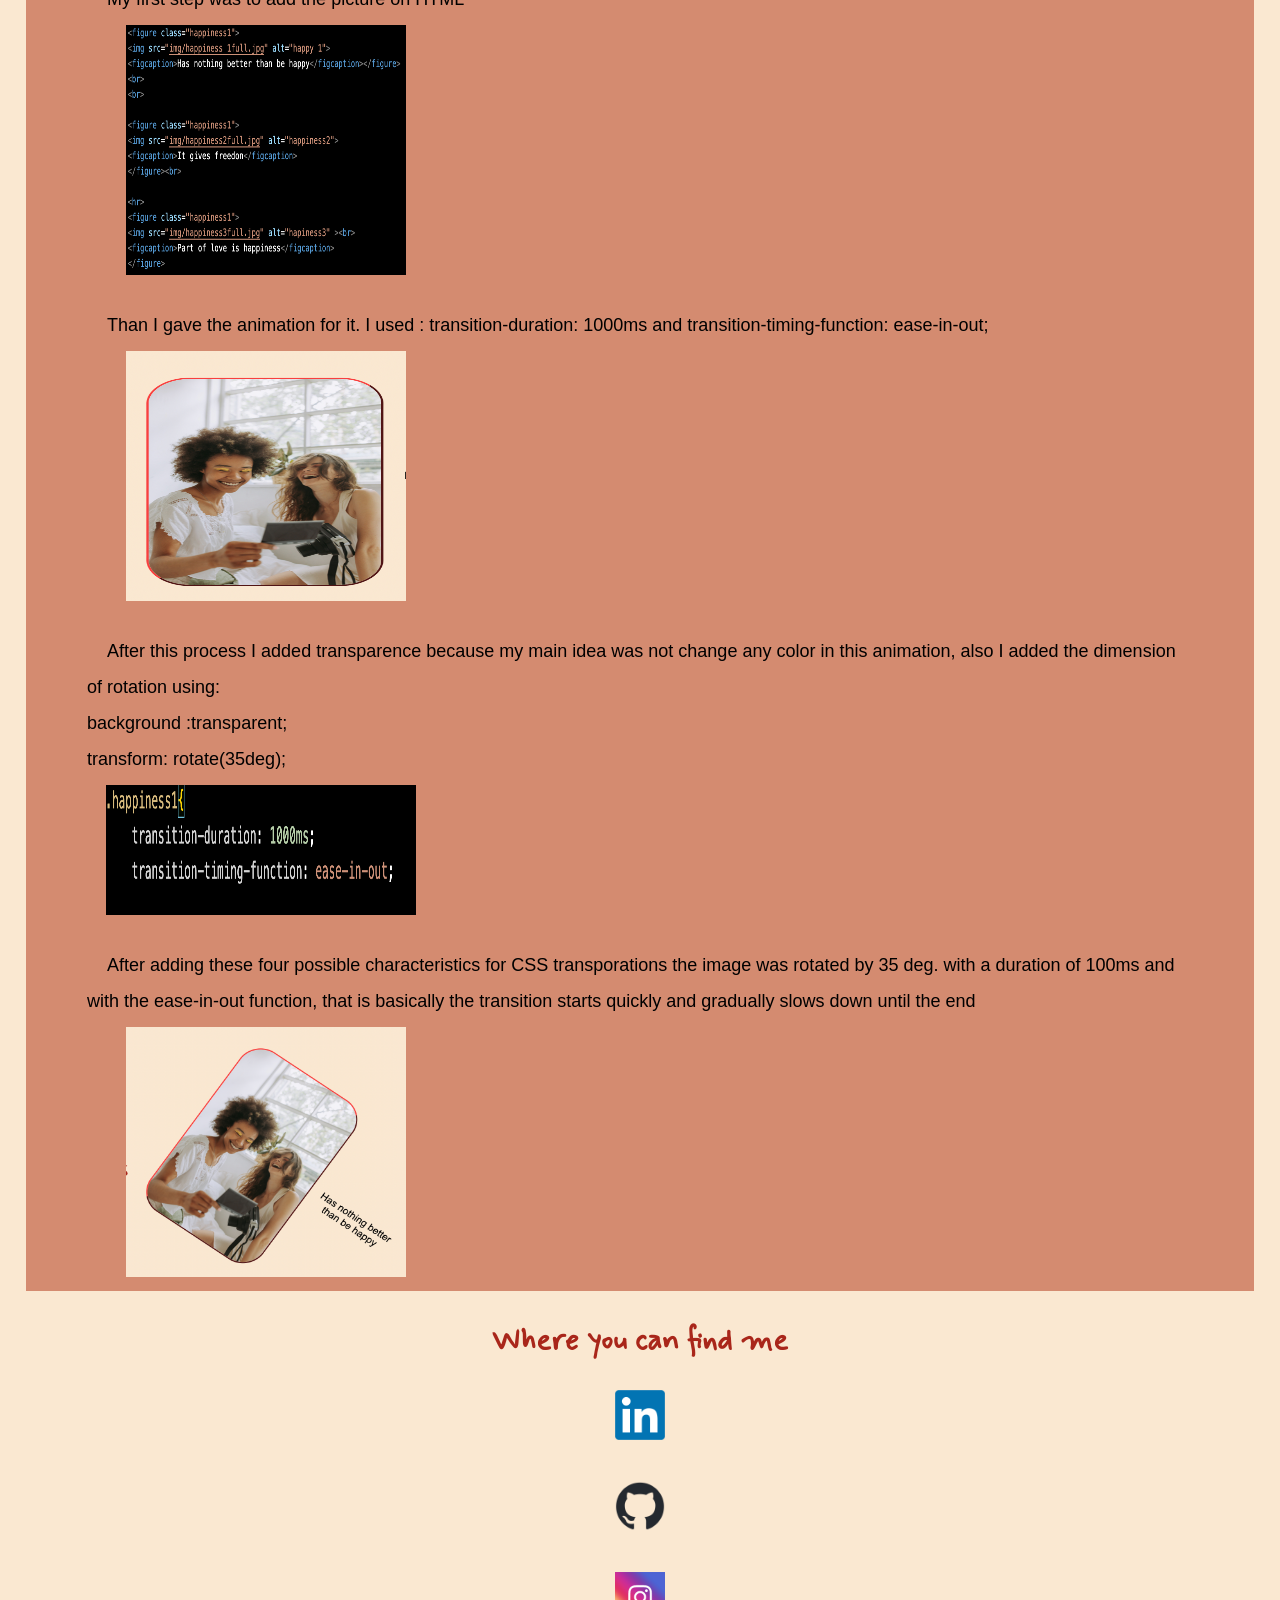
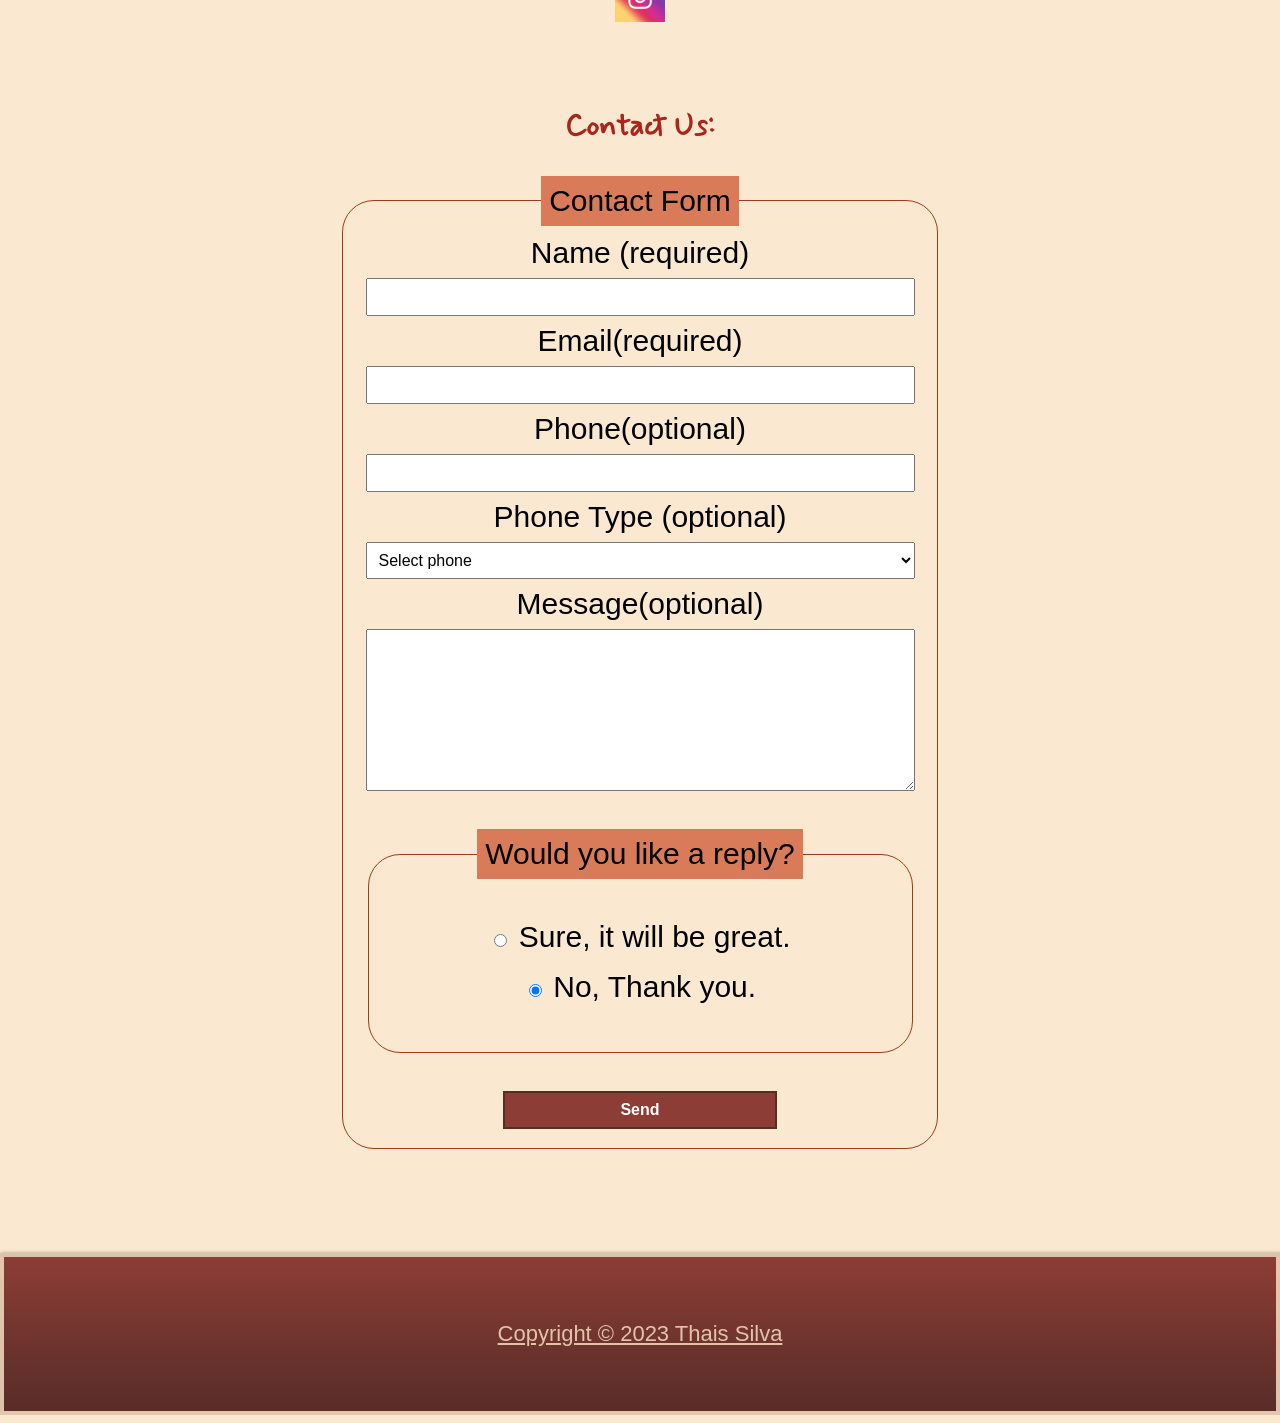
==== commit 99037a2b: "deleting unnecessary photos" ====
--- a/index.html
+++ b/index.html
@@ -15,7 +15,7 @@
         <header>   
             <nav class="navbar">
                 <div class="logo">
-                    <img src="img/Group 5@2x.png" alt="logo">
+                    <img src="img/logo-favicon.png" alt="logo">
                    <h1>Who Am I?</h1>
                    </div>
                     <div class="navbar-links">
--- a/css/style.css
+++ b/css/style.css
@@ -138,7 +138,7 @@
      .happiness1 img{
         max-width: 30%;
         border-radius: 40px;
-        border-style:double;
+        border-style:groove;
         border-width: 2px;
         border-color:#8e2904;
         position: relative;
@@ -200,17 +200,18 @@
         /* Dropcaps*/
     
         #lit div p:first-child:first-letter{
-            color:gray;
-            background-image: linear-gradient(#FFF,#FFB2DC);
+            color:#592c28;
+            background-image: linear-gradient(#F2d7b6,#a68c6d);
             float:left;
-            font-size:2em;
+            font-size:4em;
             padding:.25em;
             line-height:.65em;
-            border: 1px solid black;
             text-shadow: 2px 2px 3px rgba(0,0,0,.5);
             box-shadow: 3px 3px 3px rgba(0,0,0,.5);
             border-top-left-radius:.3em;
             border-bottom-right-radius: .2em;
+            font-family: Georgia, 'Times New Roman', Times, serif;
+            
         }
 
        
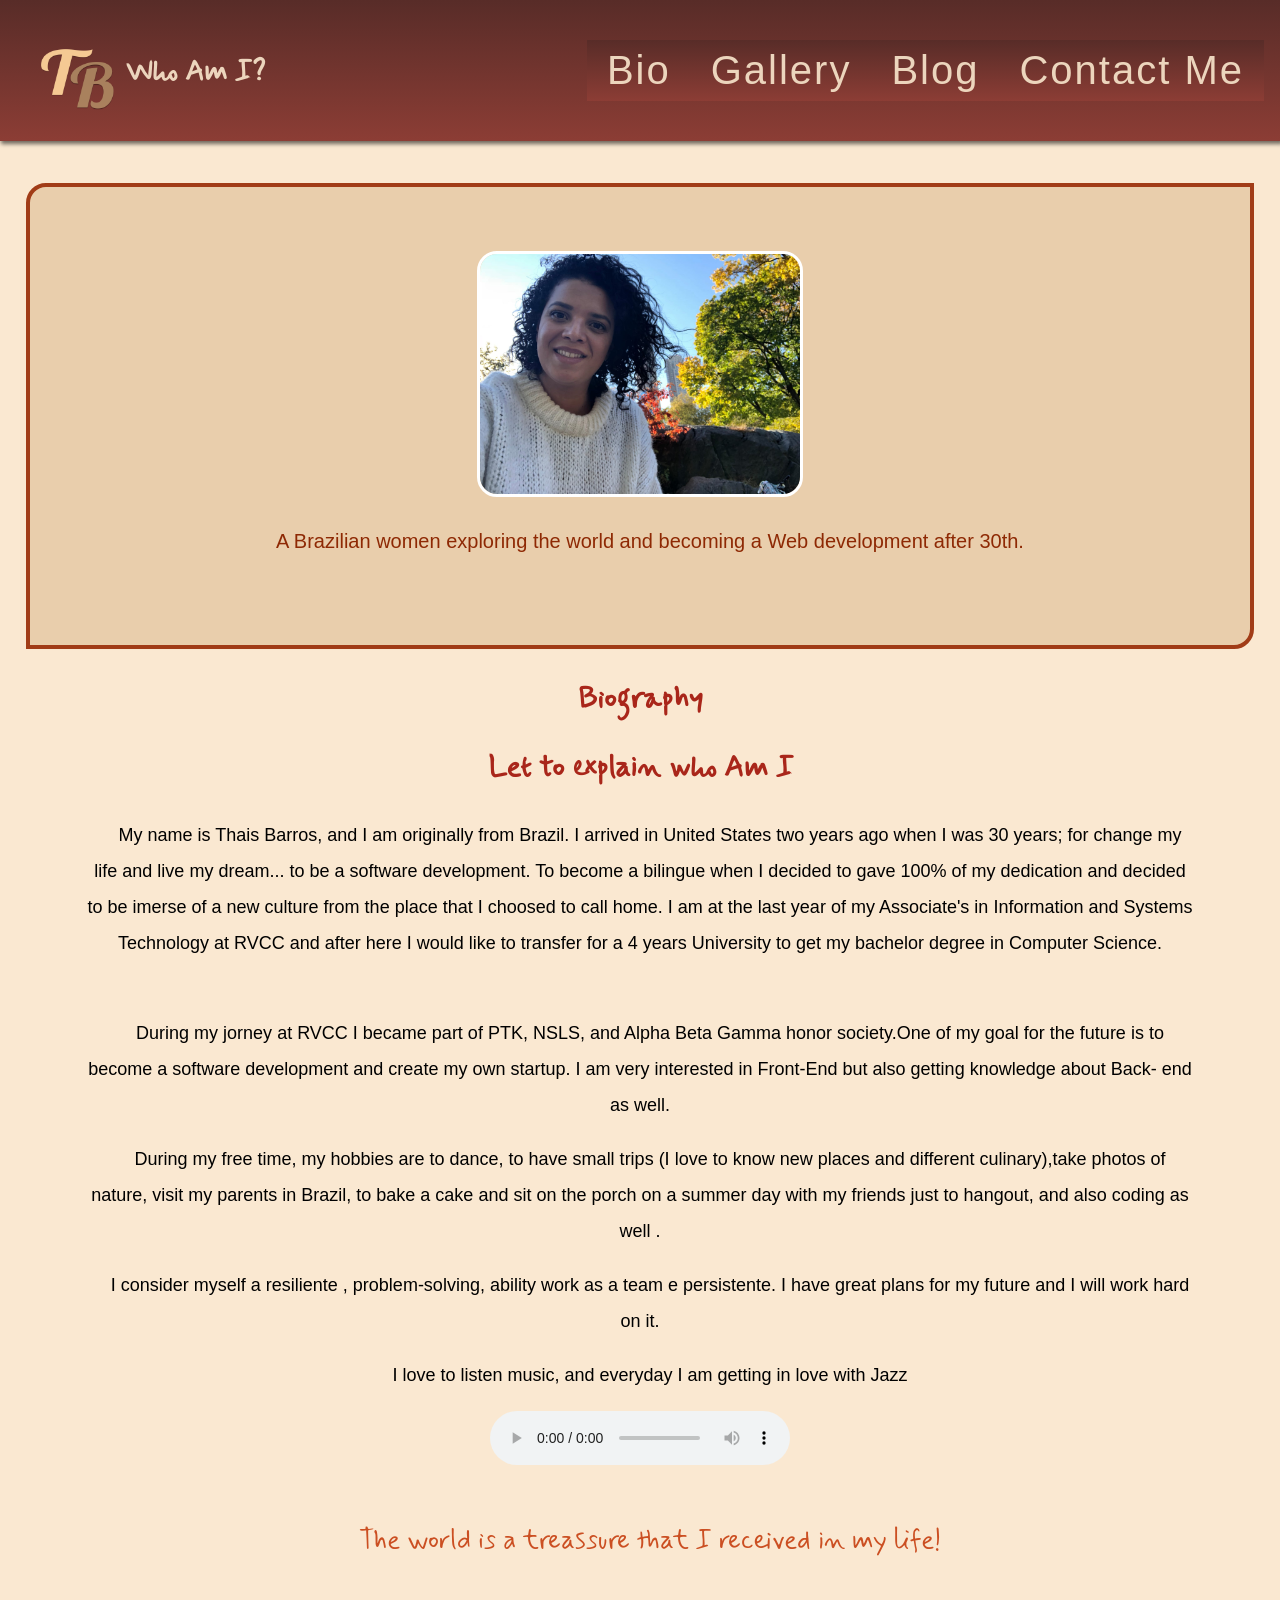
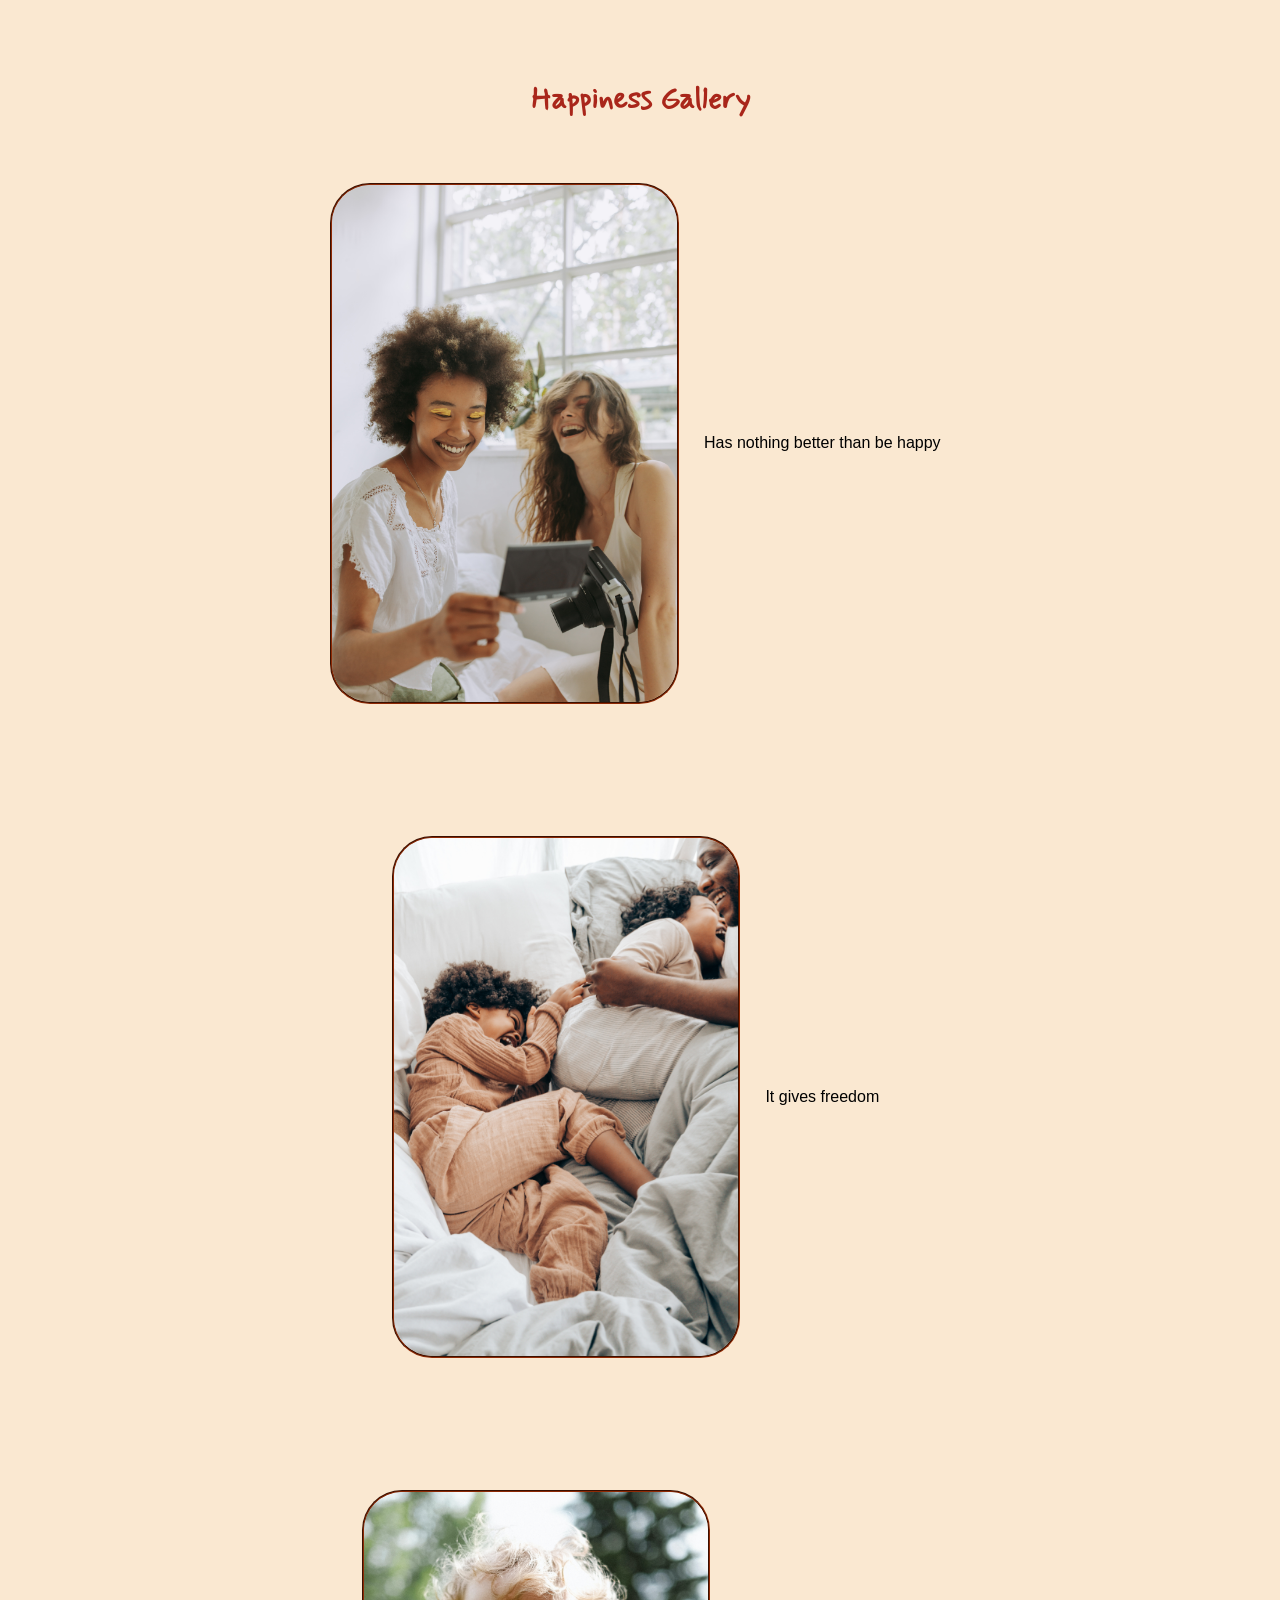
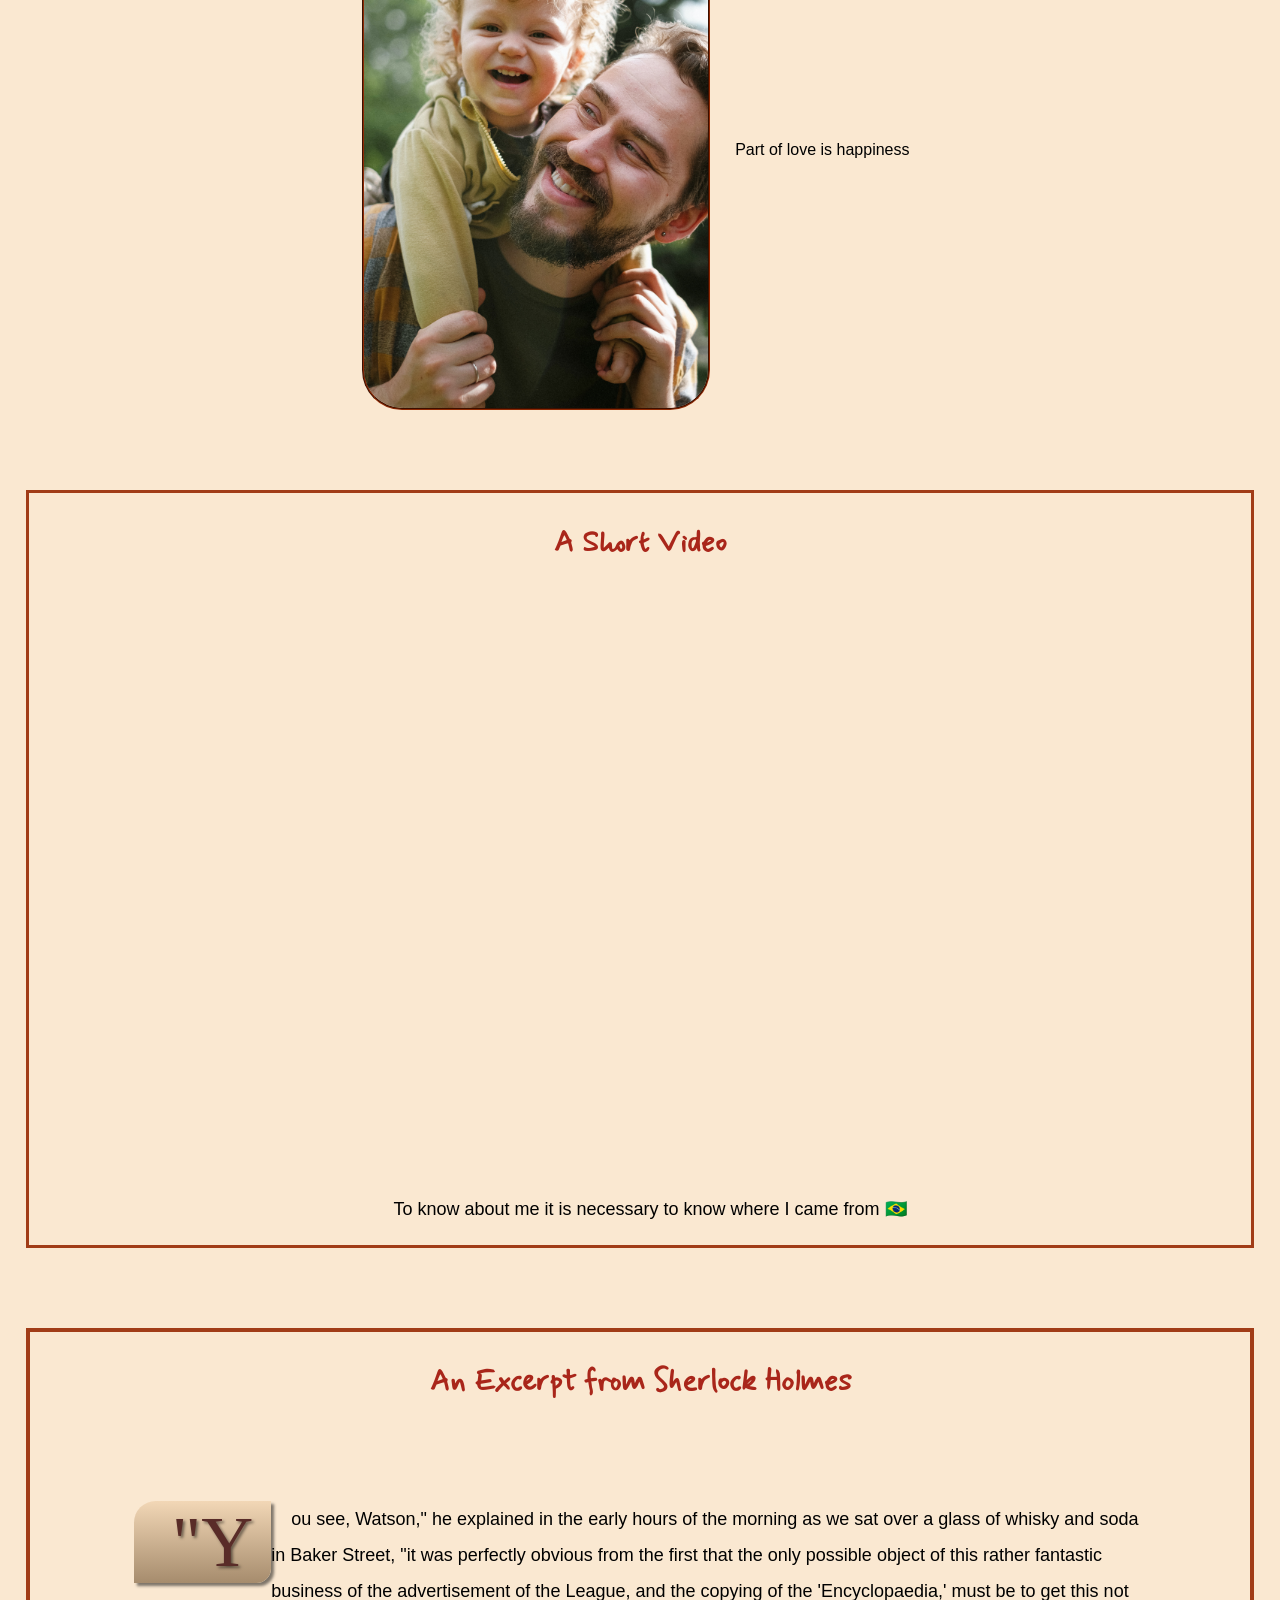
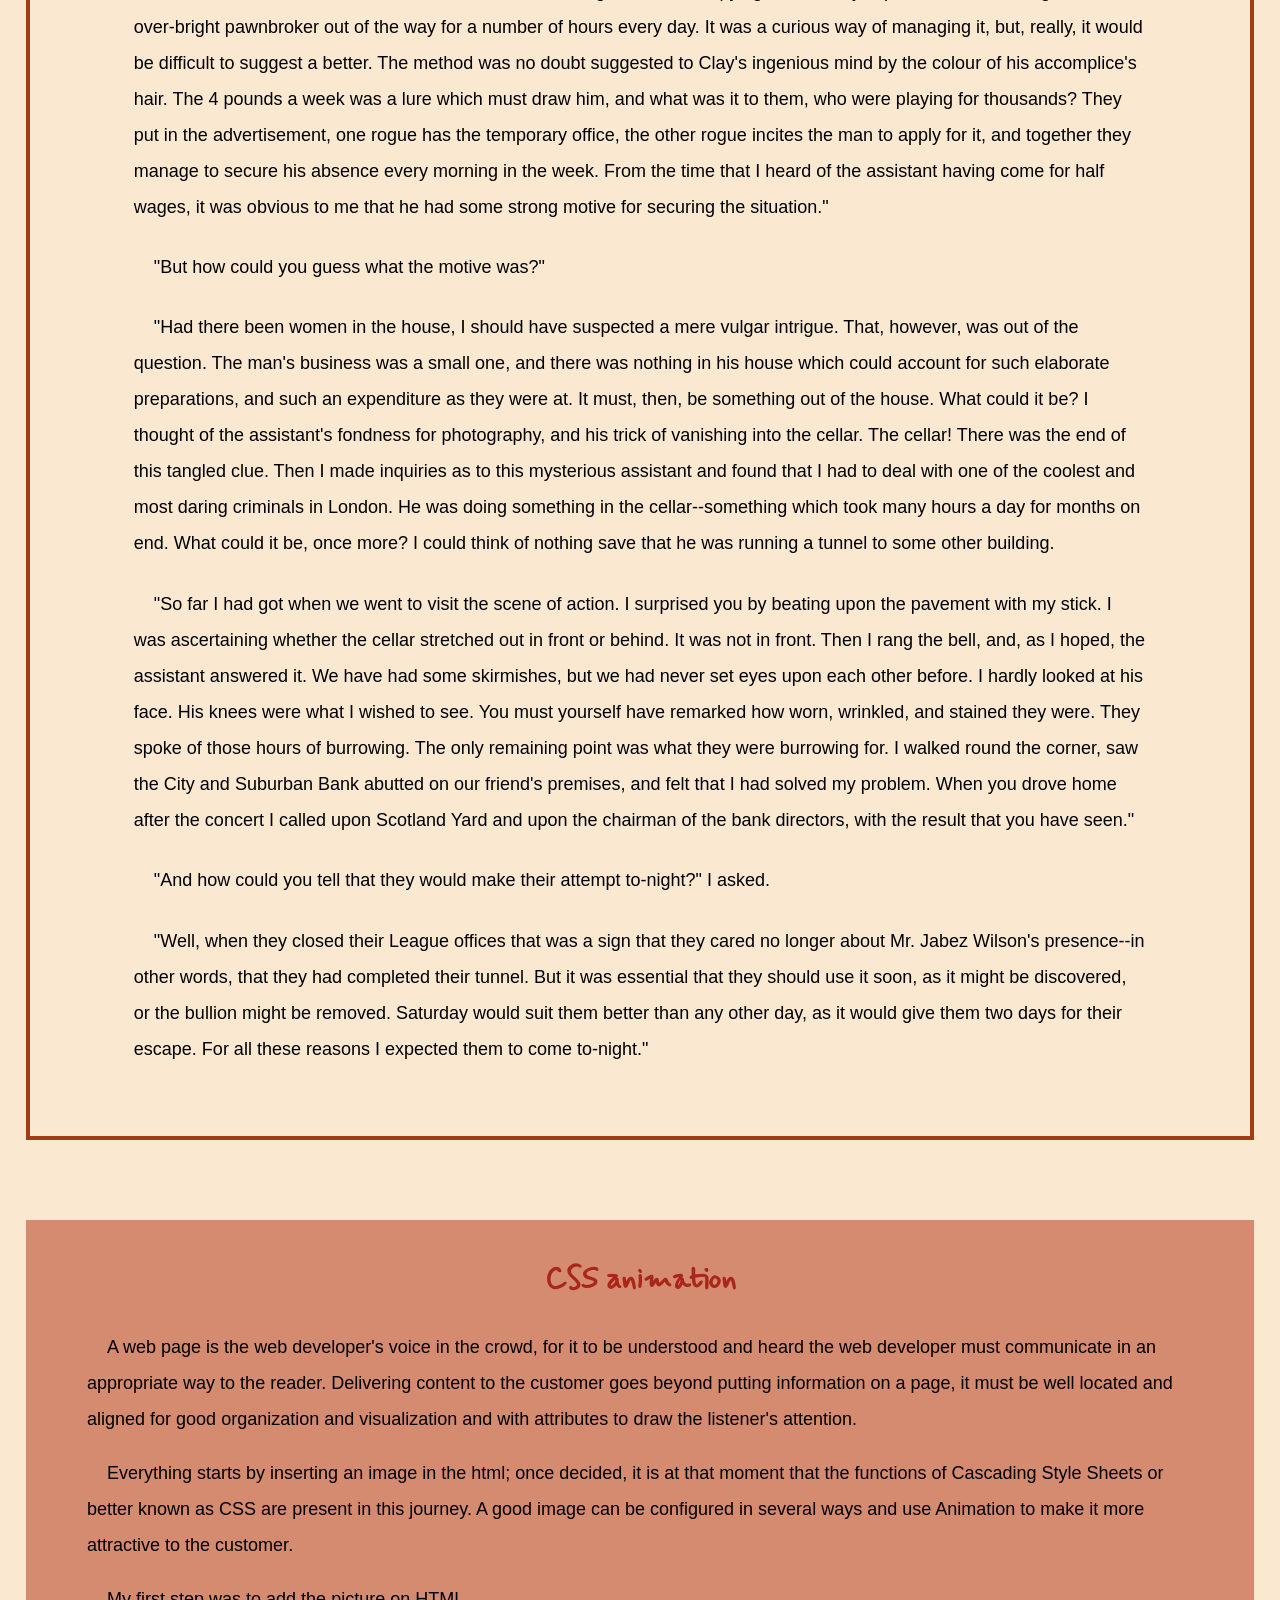
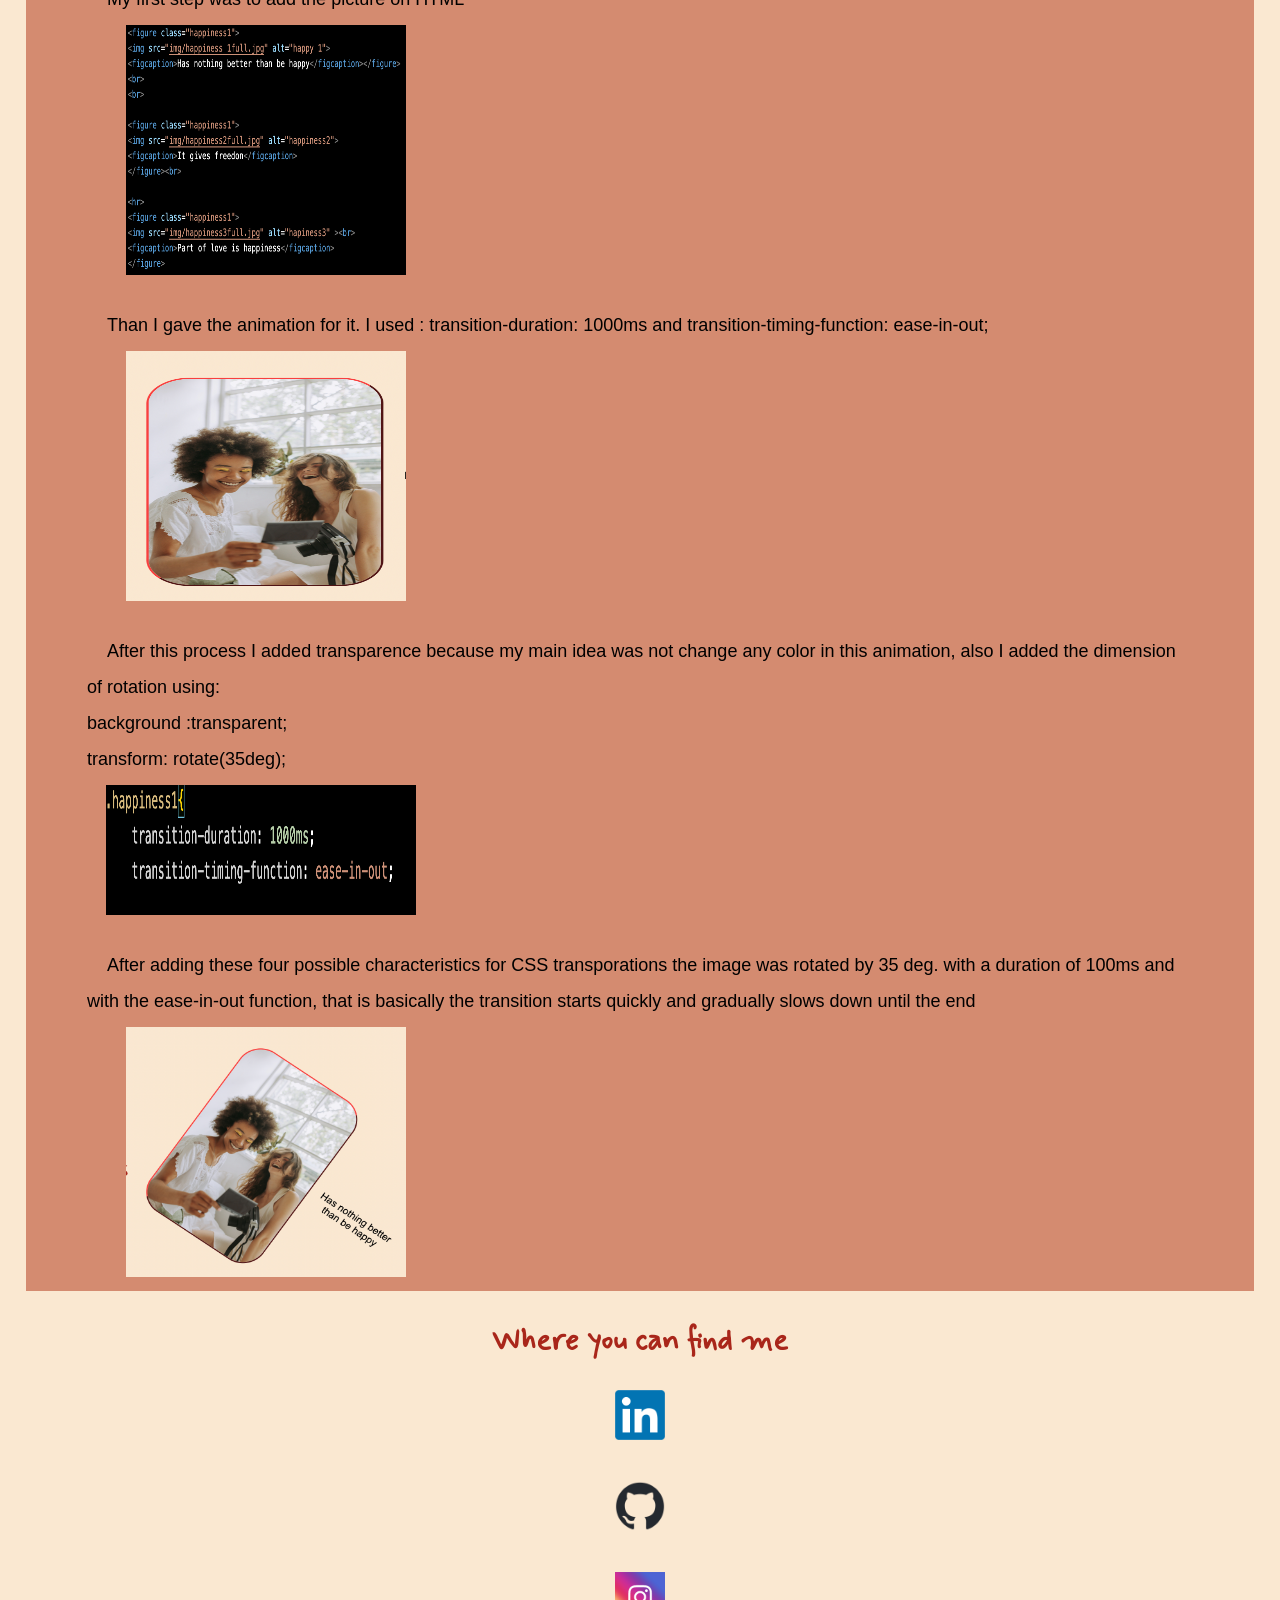
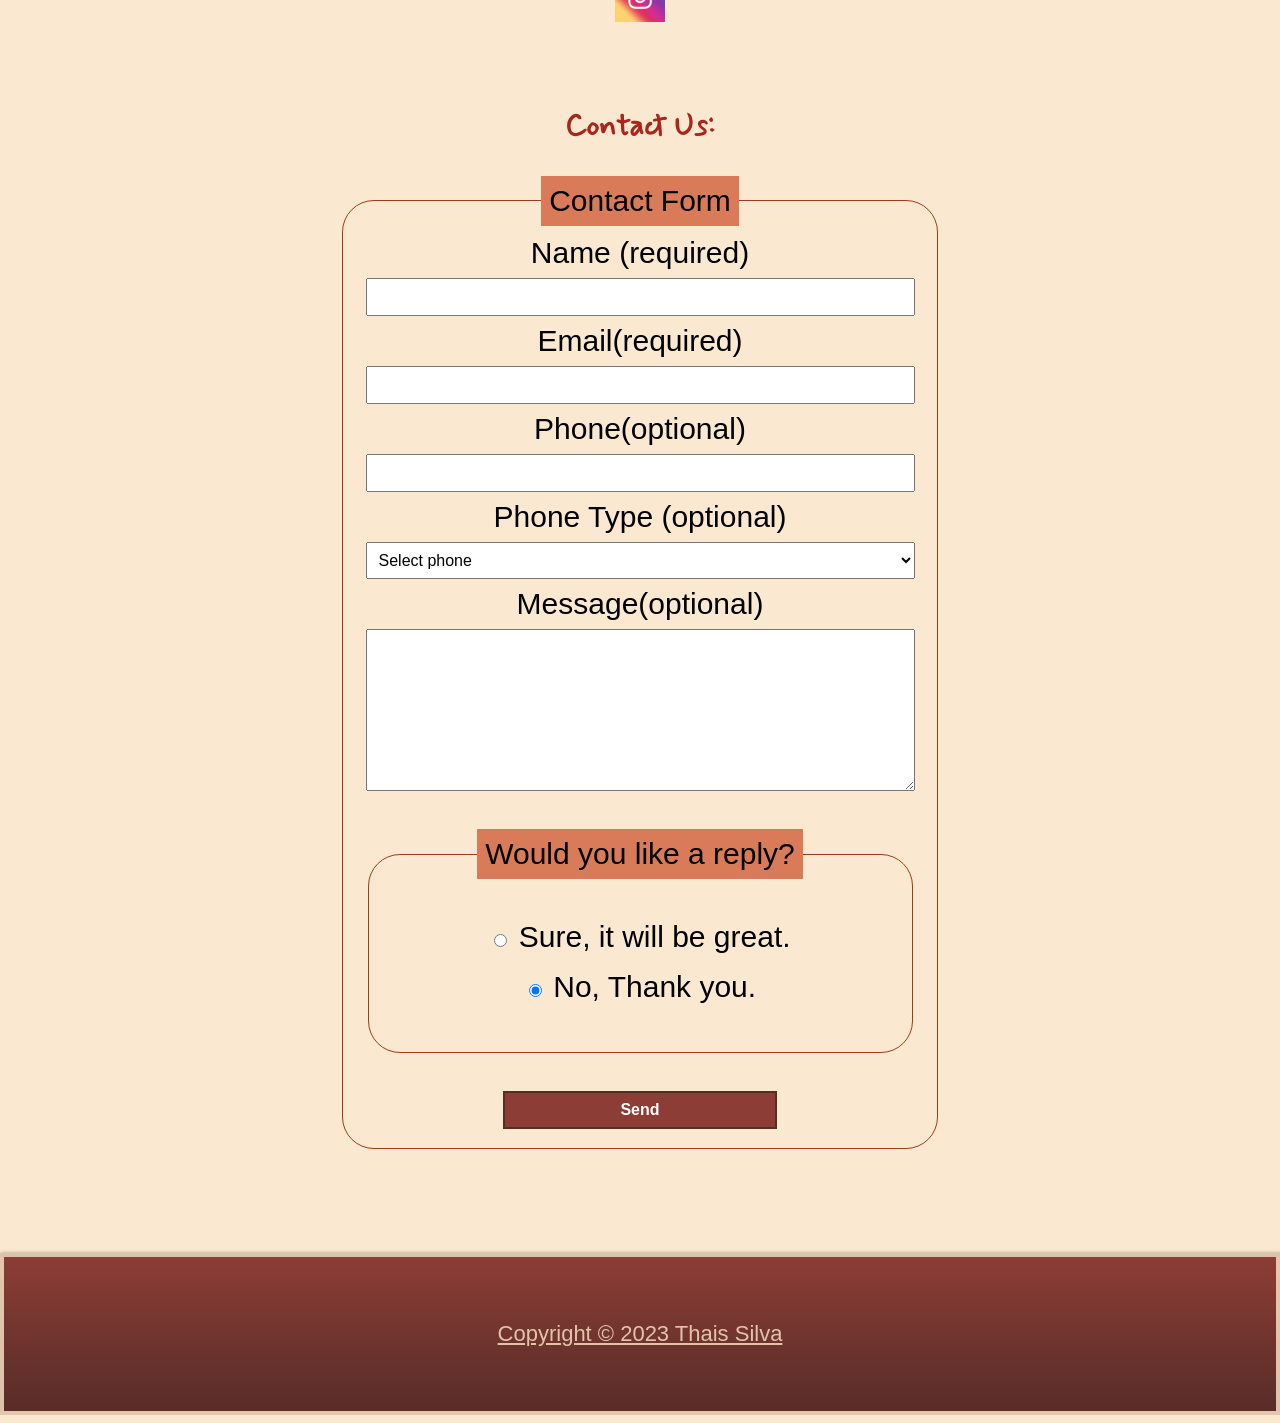
==== commit 589b474e: "freedom" ====
--- a/index.html
+++ b/index.html
@@ -21,7 +21,7 @@
                     <div class="navbar-links">
                         <ul>
                             <li><a href="#bio">Bio</a></li>
-                            <li><a href="#gallery">Gallery</a></li>
+                            <li><a href="#happiness">Gallery</a></li>
                             <li><a href="#lit">Blog</a></li>
                             <li><a
                         href="#contact">Contact Me</a></li>
@@ -77,7 +77,7 @@
 
     <figure class="happiness1">
     <img src="img/happiness2full.jpg" alt="happiness2">
-    <figcaption>It gives freedon</figcaption>
+    <figcaption>It gives freedom</figcaption>
     </figure><br>
 
     <br>
--- a/css/style.css
+++ b/css/style.css
@@ -159,7 +159,7 @@
     }
     .happiness1:hover{
         background :transparent;
-        transform: rotate(35deg);
+        transform: rotate(20deg);
     }
 
     #happiness1{
@@ -311,7 +311,7 @@
                 display:none;
                 
             }
-            #gallery h2{
+            #galleryh2{
                 grid-column: 1/-1;
                 
             }
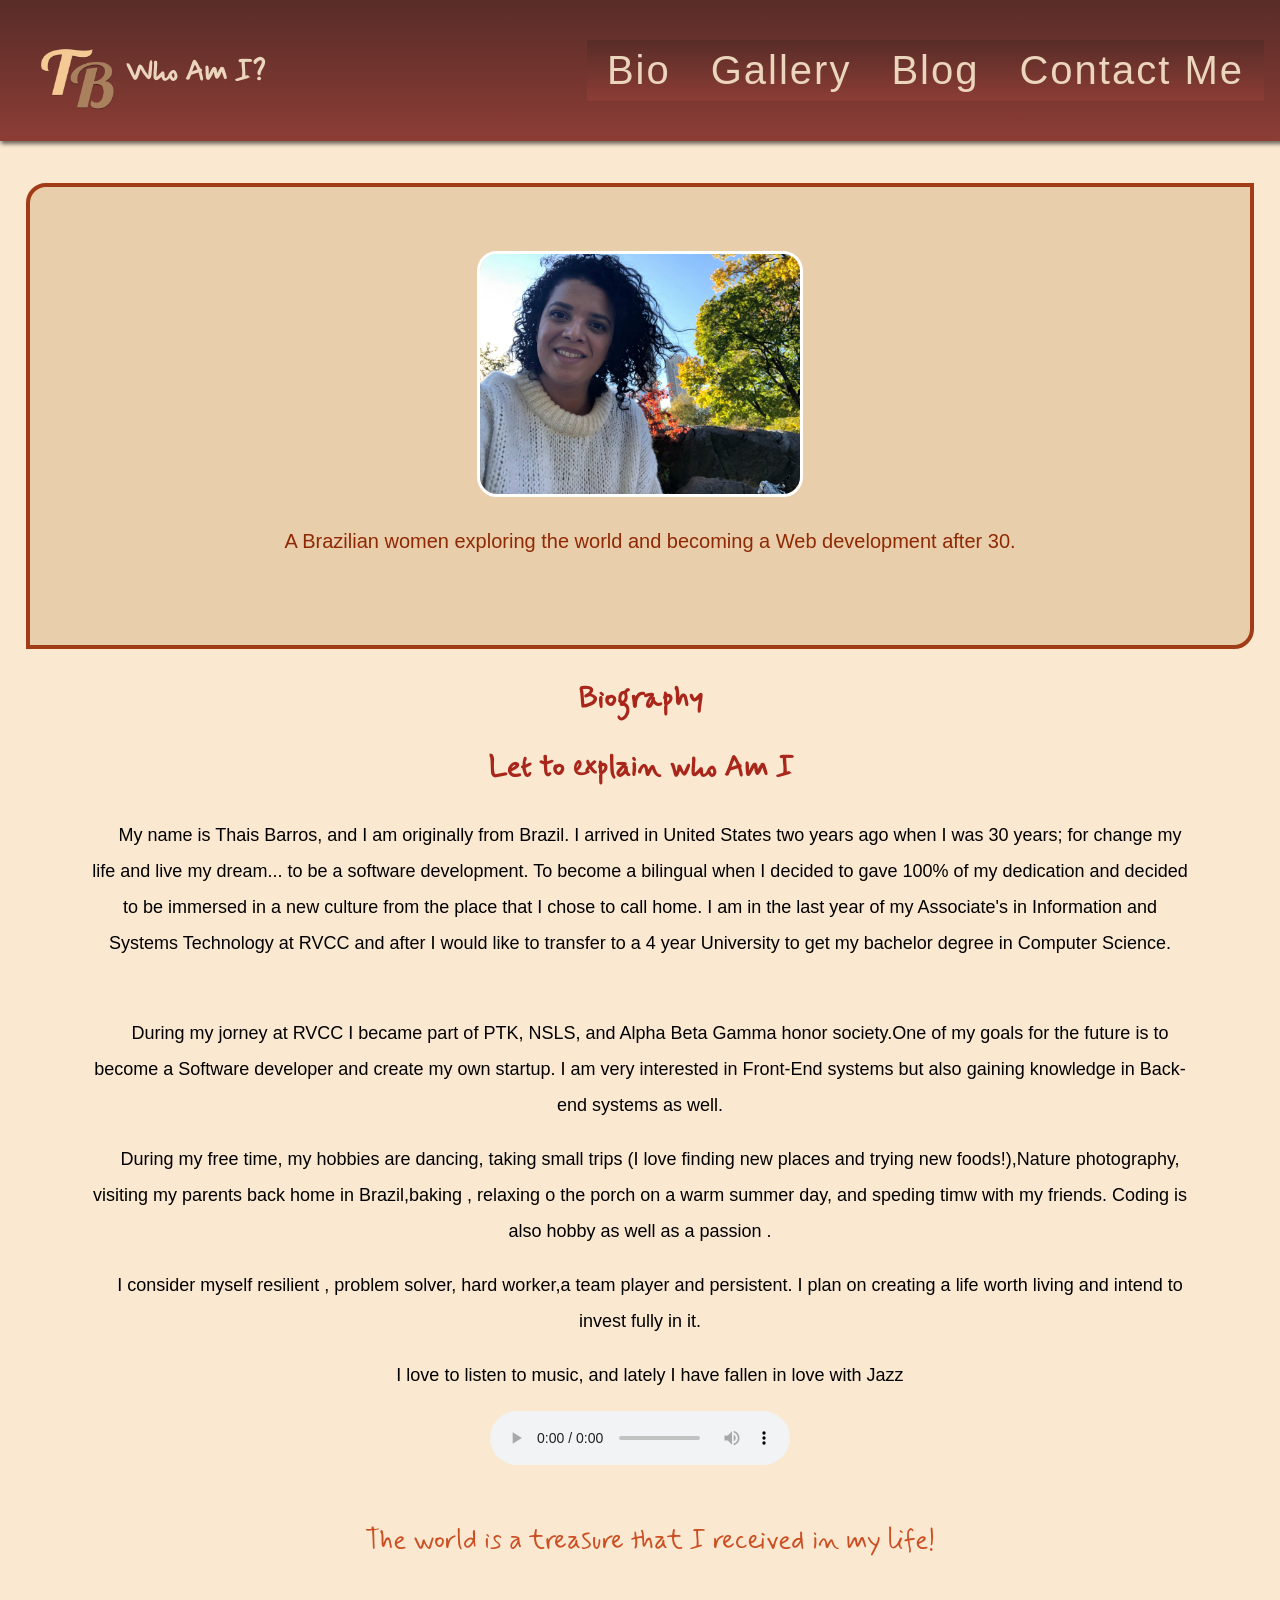
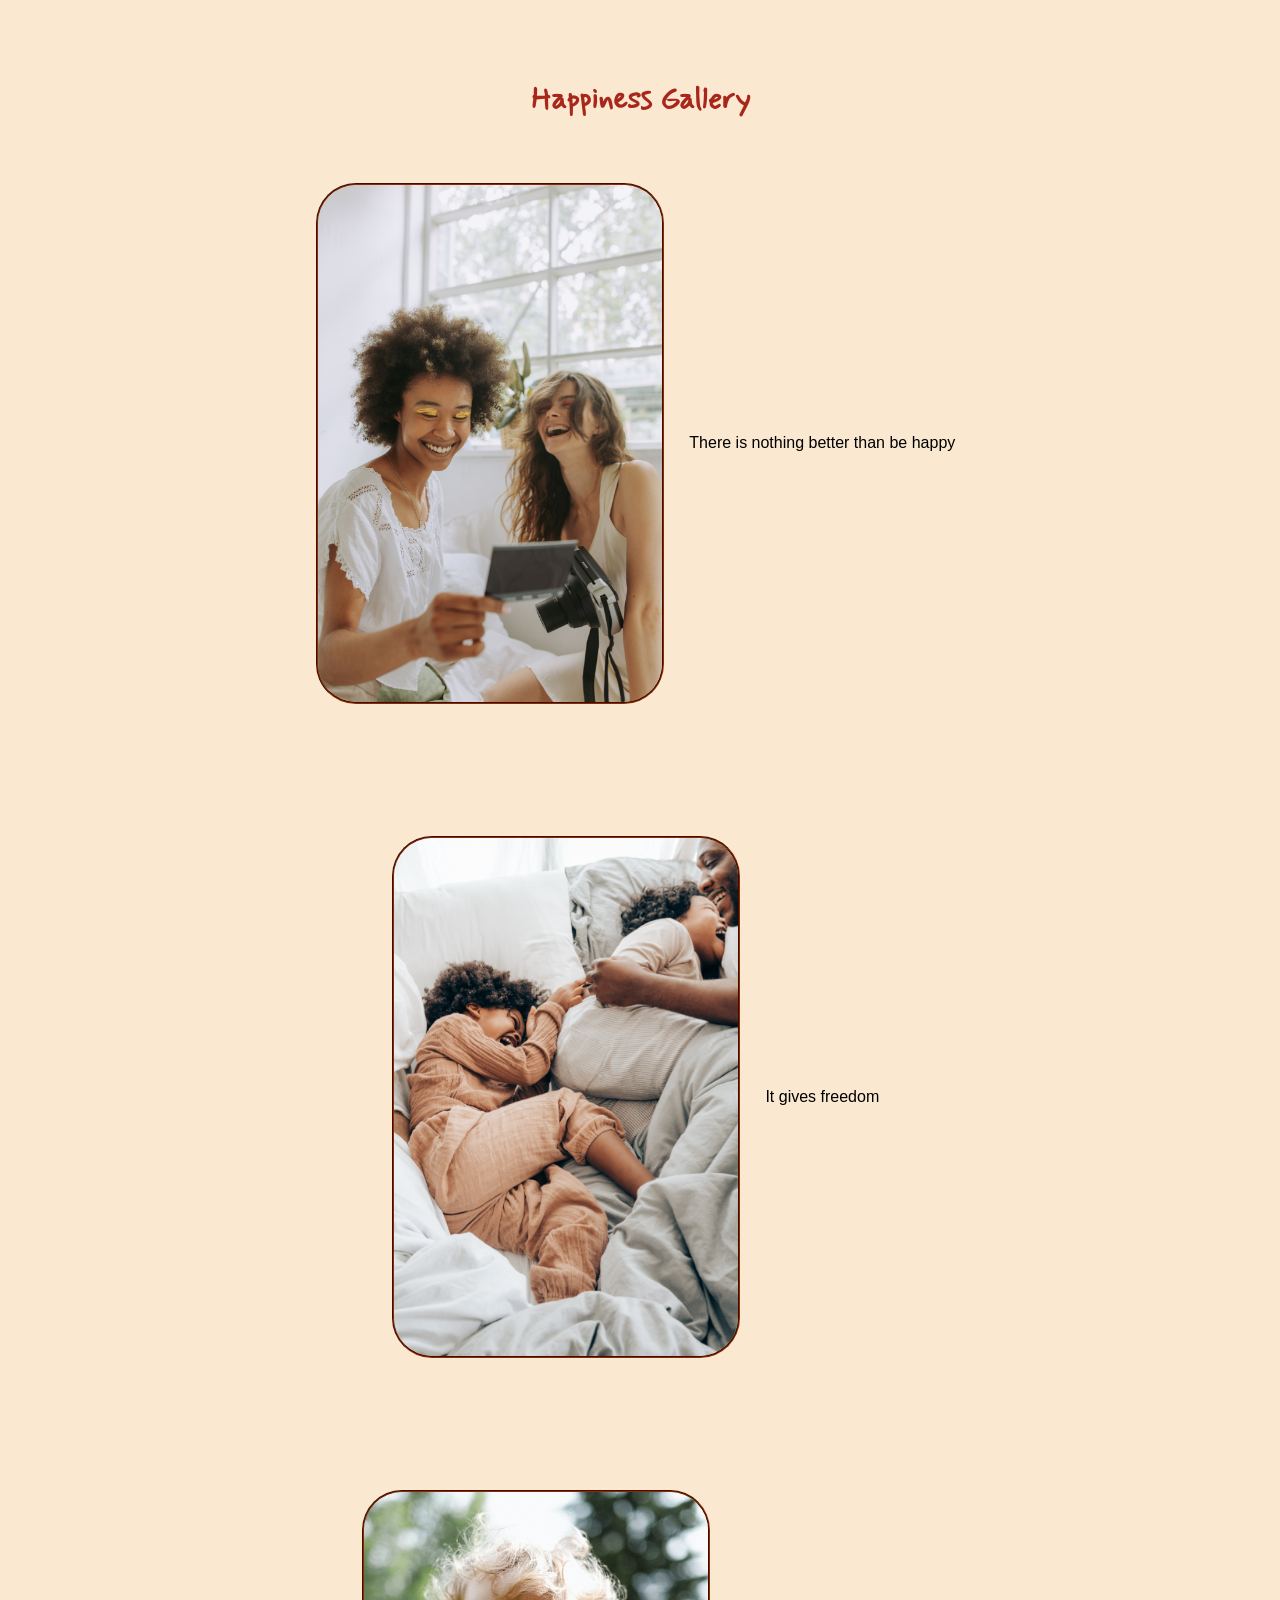
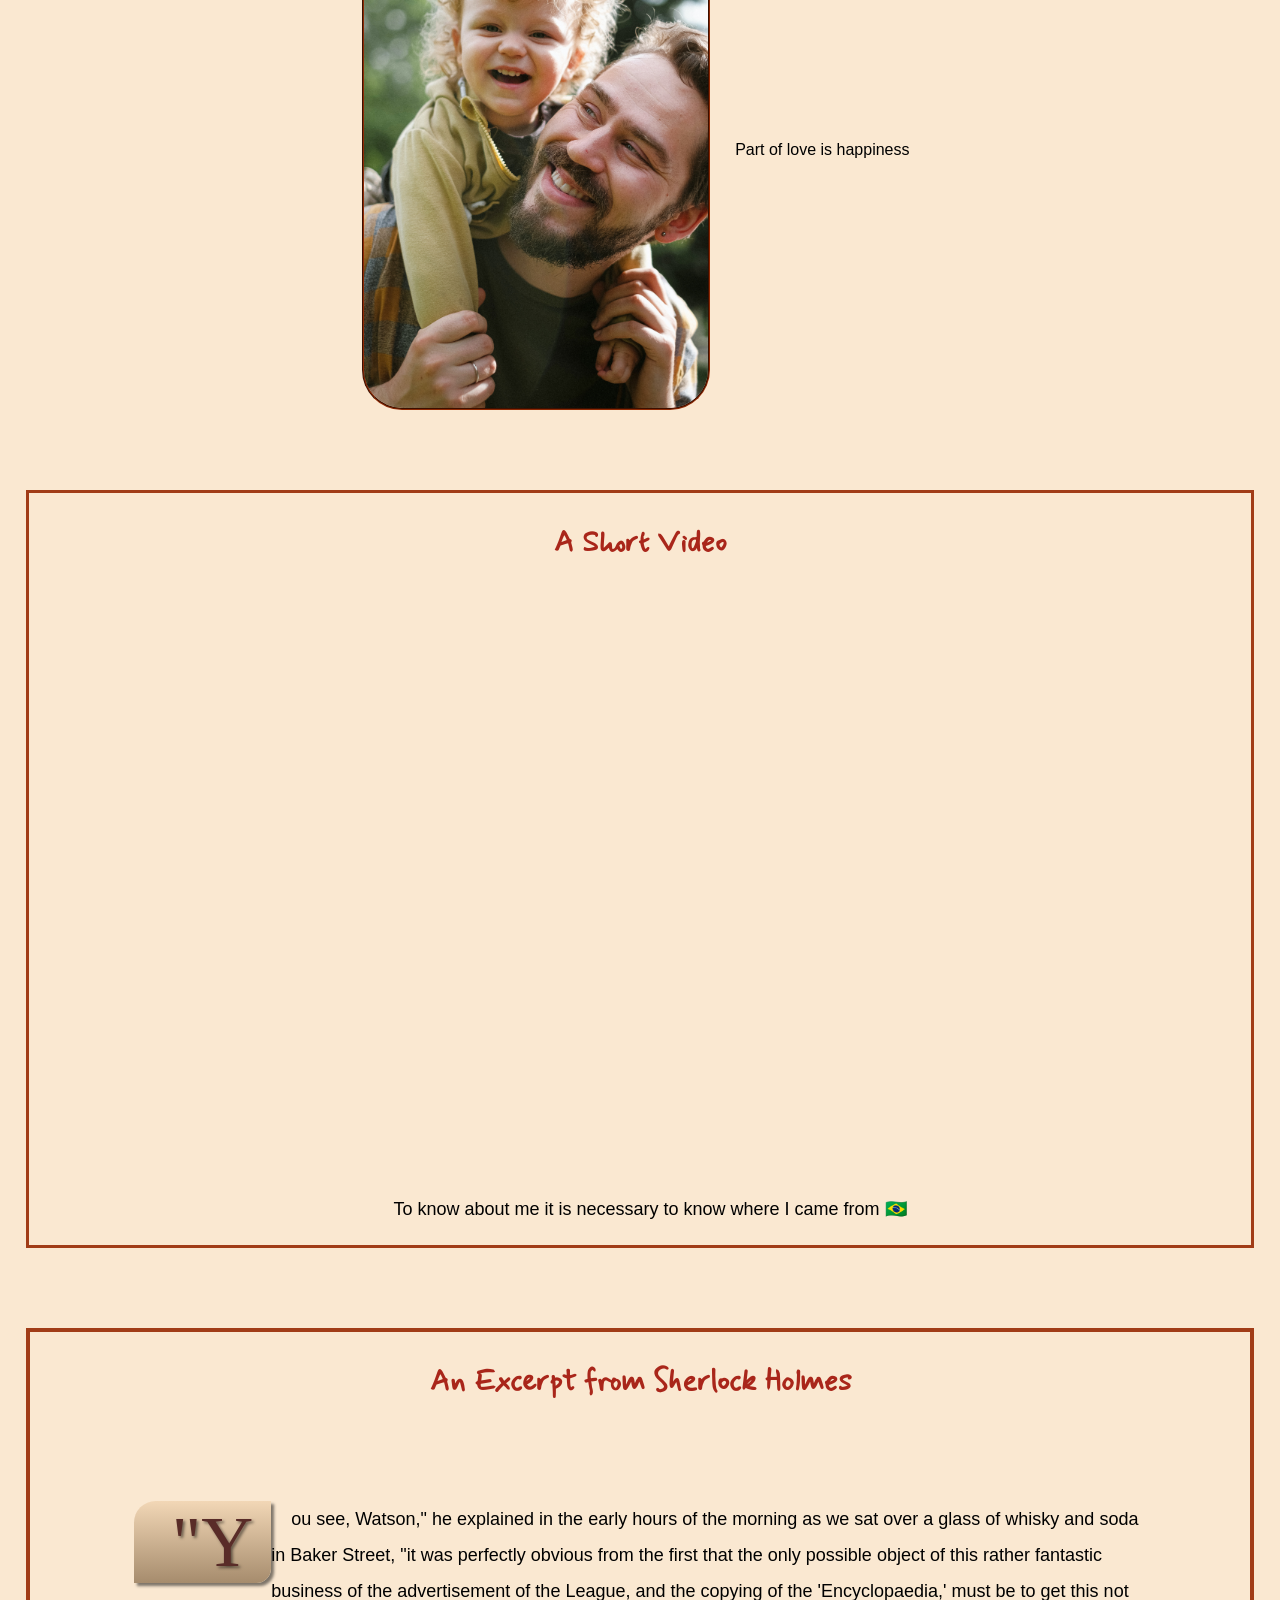
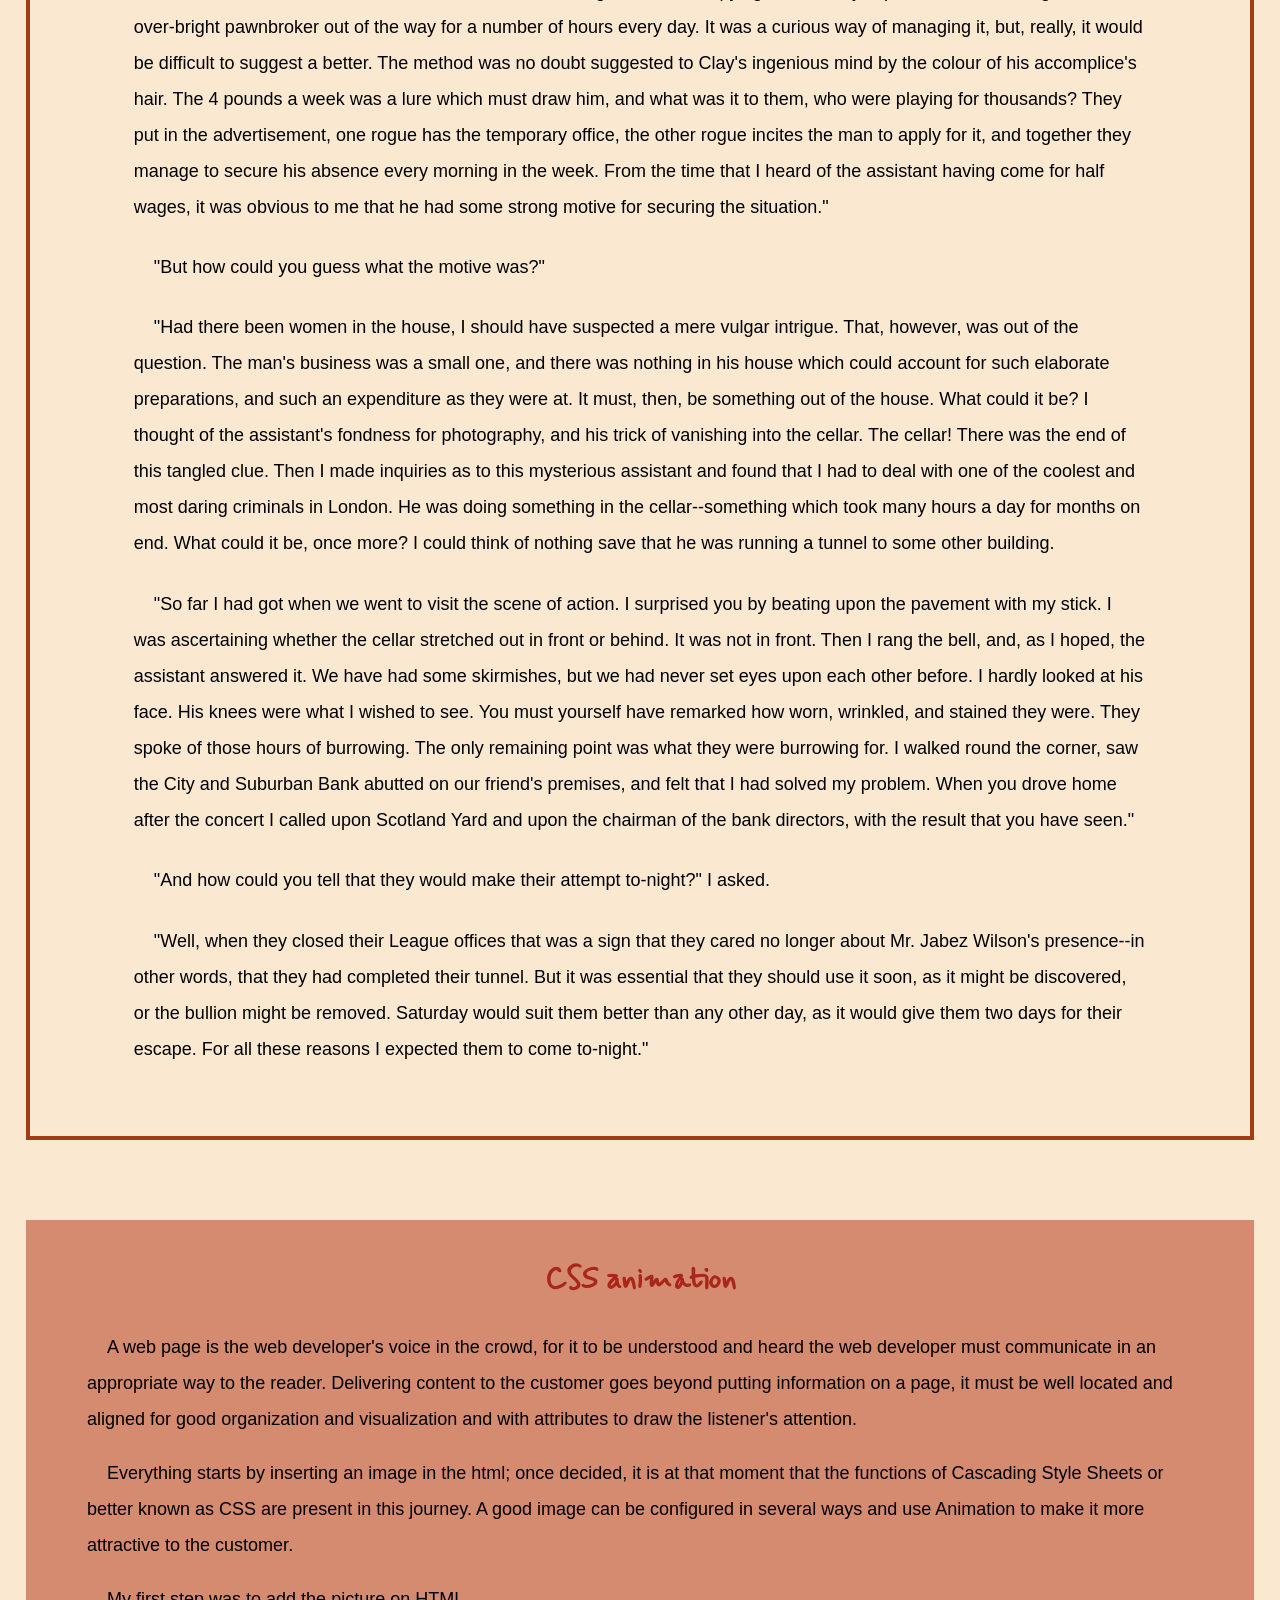
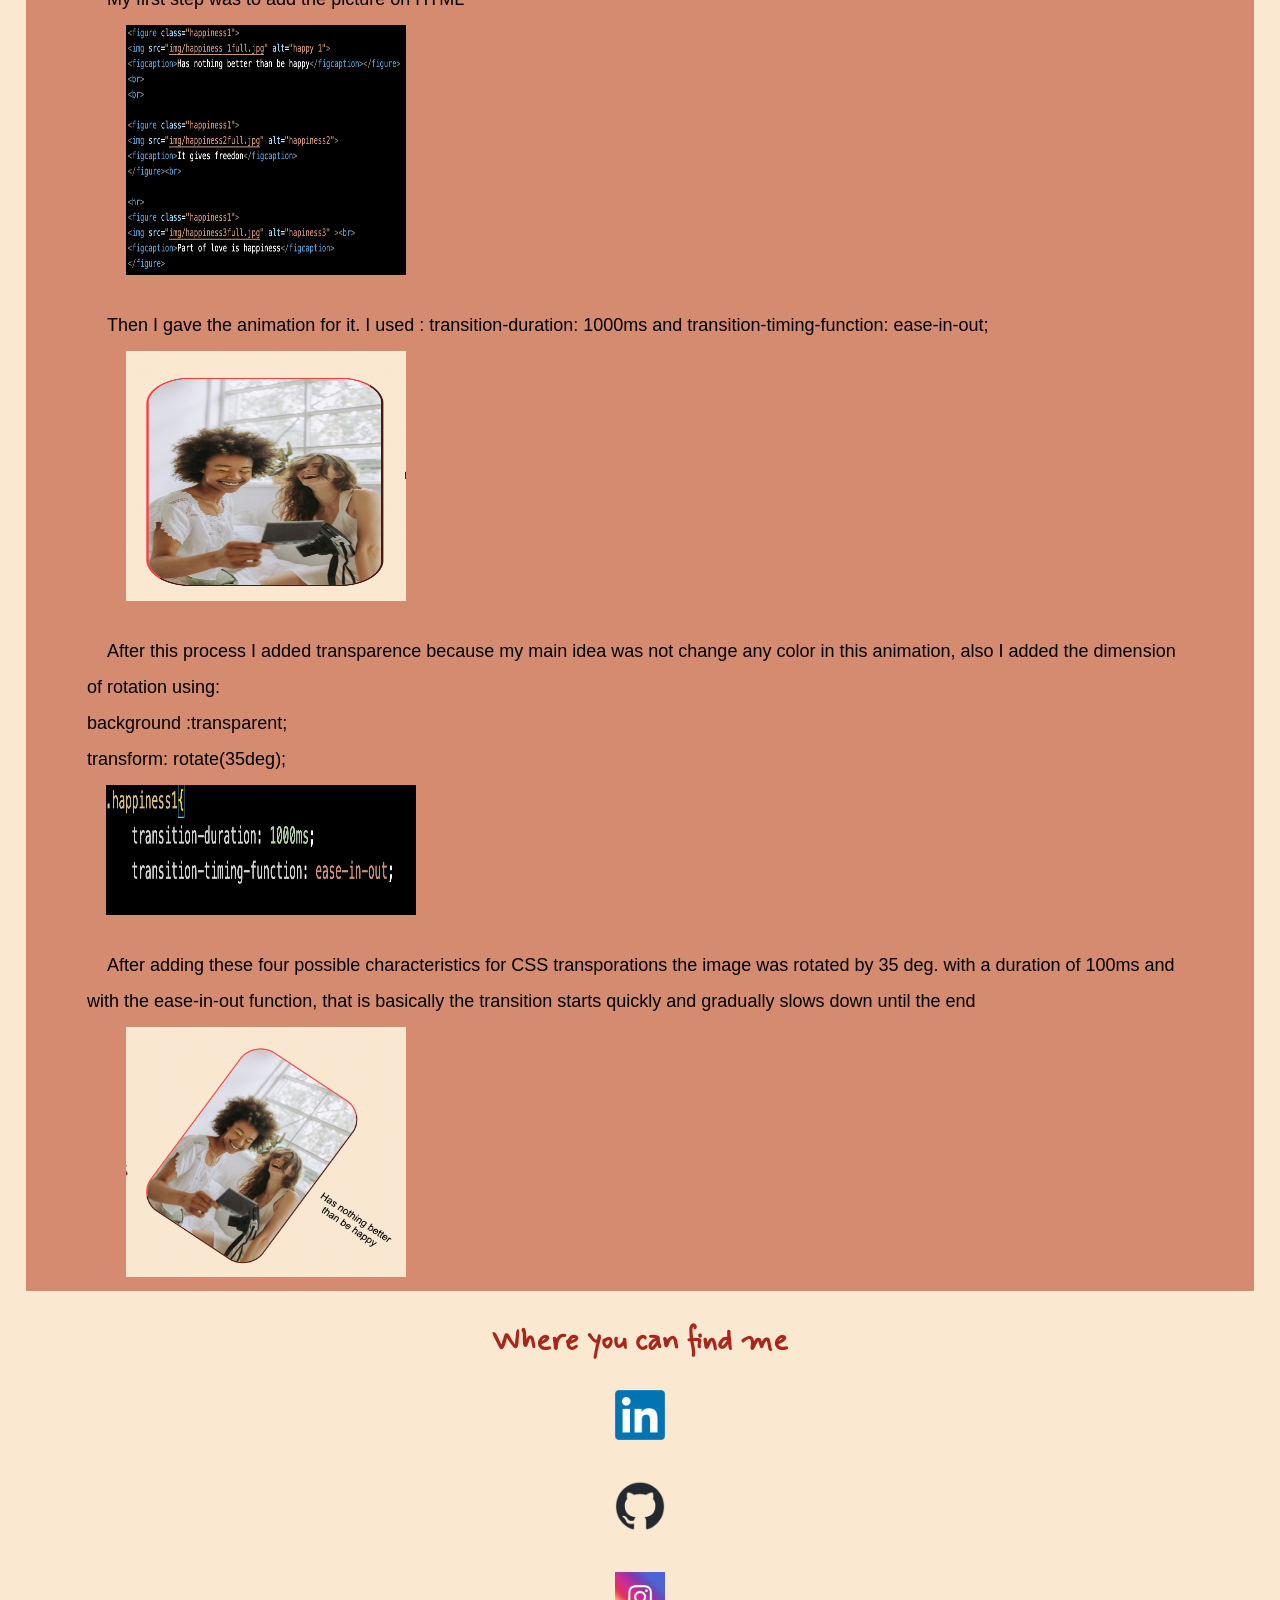
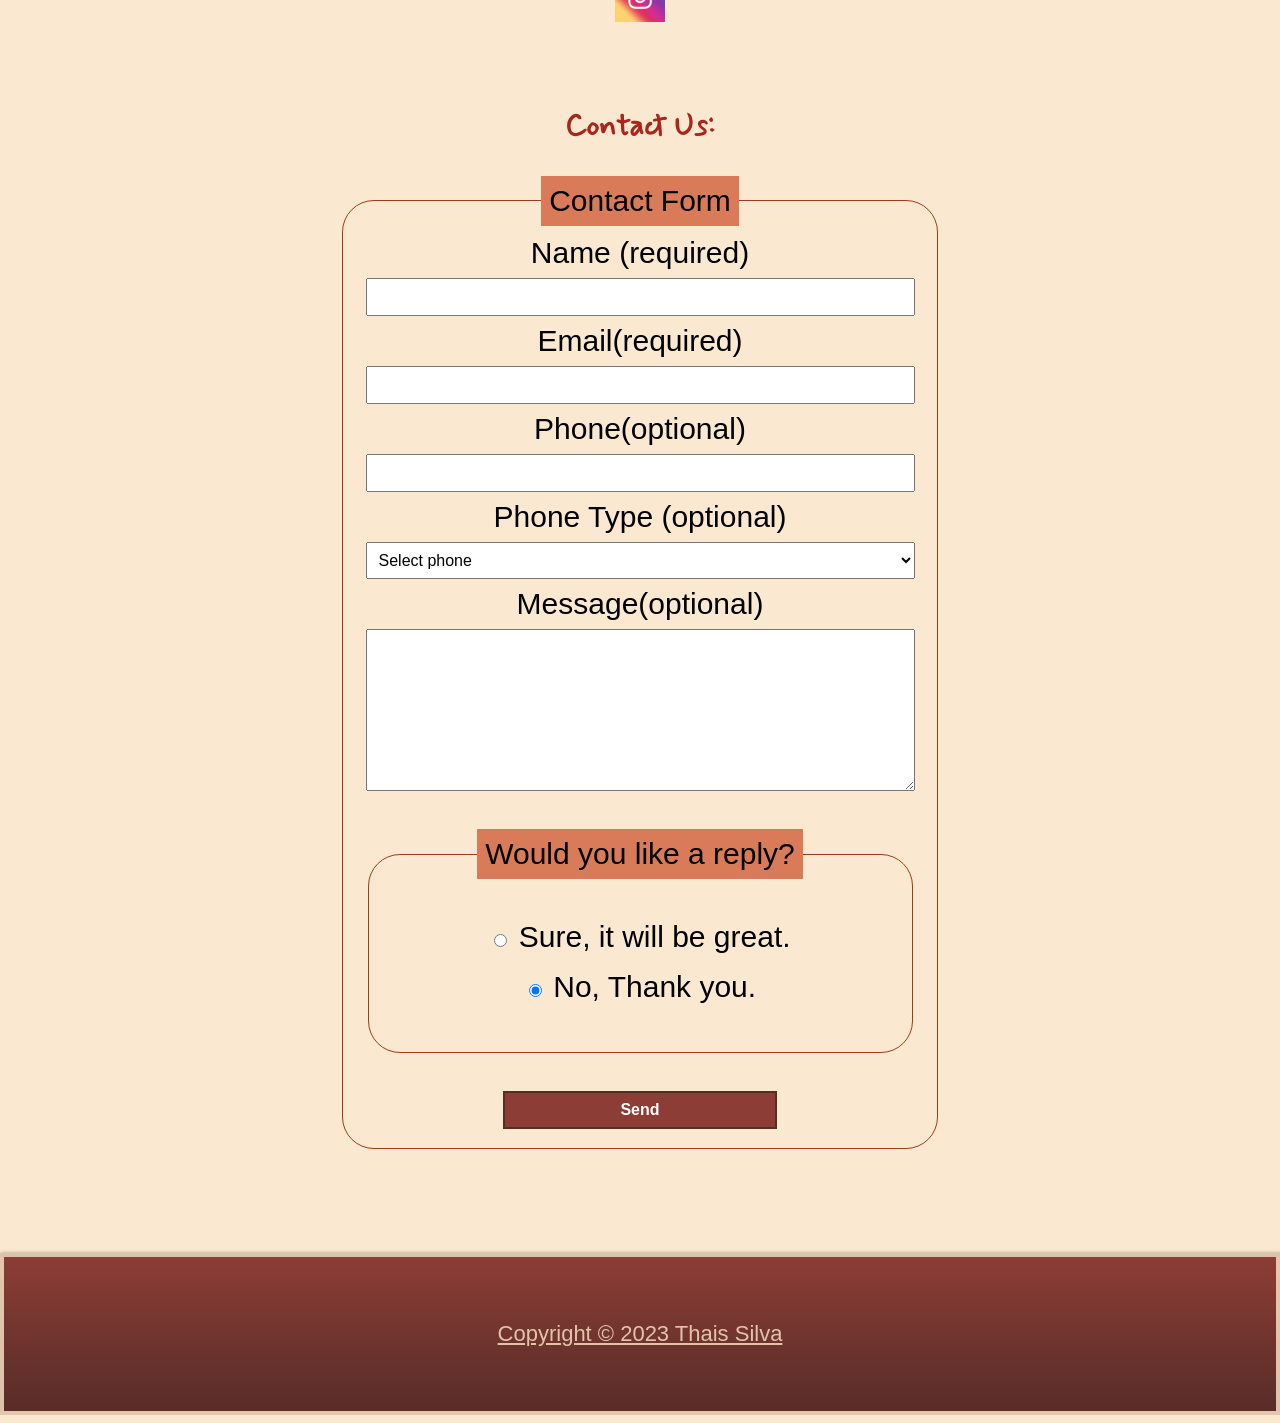
==== commit daebbcea: "spell check" ====
--- a/index.html
+++ b/index.html
@@ -34,7 +34,7 @@
             <section id="hero">
             <img src="img/centralp-eu.jpeg" alt="foto-principal">
             <div>
-        <p id="me"> A Brazilian women exploring the world and becoming a Web development after 30th.</p>
+        <p id="me"> A Brazilian women exploring the world and becoming a Web development after 30.</p>
          
             </div>
             </section>
@@ -42,23 +42,23 @@
         <h2>Biography</h2>
         <div>
         <h2>Let to explain who Am I </h2>
-        <p>My name is Thais Barros, and I am originally from Brazil. I arrived in United States two years ago when I was 30 years; for change my life and live my dream... to be a software development. To become a bilingue when I decided to gave 100% of my dedication and decided to be imerse of a new culture from the place that I choosed to call home.
-        I am at the last year of my Associate's in Information and Systems Technology at RVCC and after here I would like to transfer for a 4 years University to get my bachelor degree in Computer Science.</p>
+        <p>My name is Thais Barros, and I am originally from Brazil. I arrived in United States two years ago when I was 30 years; for change my life and live my dream... to be a software development. To become a bilingual when I decided to gave 100% of my dedication and decided to be immersed in a new culture from the place that I chose to call home.
+        I am in the last year of my Associate's in Information and Systems Technology at RVCC and after I would like to transfer to a 4 year University to get my bachelor degree in Computer Science.</p>
         <br>
         
-        <p>During my jorney at RVCC I became part of PTK, NSLS, and Alpha Beta Gamma honor society.One of my goal for the future is to become a software development and create my own startup. I am very interested in Front-End but also getting knowledge about Back- end as well.
-        <p>During my free time, my hobbies are to dance, to have small trips (I love to know new places and different culinary),take photos of nature, visit my parents in Brazil, to bake a cake and  sit on the porch on a summer day with my friends just to hangout,  and also coding as well .</p>
-        <p>I consider myself a resiliente , problem-solving, ability work as a team e persistente. I have great plans for my future and I will work hard on it.</p>
+        <p>During my jorney at RVCC I became part of PTK, NSLS, and Alpha Beta Gamma honor society.One of my goals for the future is to become a Software developer and create my own startup. I am very interested in Front-End systems but also gaining knowledge in Back- end systems as well.
+        <p>During my free time, my hobbies are dancing, taking small trips (I love finding new places and trying new foods!),Nature photography, visiting my parents back home in Brazil,baking , relaxing o the porch on a warm summer day, and speding timw with my friends. Coding is also hobby as well as a passion .</p>
+        <p>I consider myself resilient , problem solver, hard worker,a team player and persistent. I plan on creating a life worth living and intend to invest fully in it.</p>
         
      
         </div>
-        <p>I love to listen music, and everyday I am getting in love with Jazz</p>
+        <p>I love to listen to music, and lately I have fallen in love with Jazz</p>
         <audio src="music/Jane Street - TrackTribe.mp3" controls autoplay></audio>
 
     </section>
    
 <br>
-     <p class="phrase">The world is a  treassure that I received in my life!</p>
+     <p class="phrase">The world is a treasure that I received in my life!</p>
         <br>
         <br>
         <br>
@@ -71,7 +71,7 @@
      
     <figure class="happiness1">
     <img class="foto1"src="img/happiness 1full.jpg" alt="happy1">
-    <figcaption>Has nothing better than be happy</figcaption></figure>
+    <figcaption>There is nothing better than be happy</figcaption></figure>
     <br>
     <br>
 
@@ -118,7 +118,7 @@
      <picture> 
         <img class="cod1"src="img/cod1.png" alt="cod1" >
      </picture>
-     <p>Than I gave the animation for it. I used : transition-duration: 1000ms and transition-timing-function: ease-in-out; </p>
+     <p>Then I gave the animation for it. I used : transition-duration: 1000ms and transition-timing-function: ease-in-out; </p>
 
      <picture>
      <img class="trans1" src="img/trans1.png" alt="trans1" width="350px" height="310px">
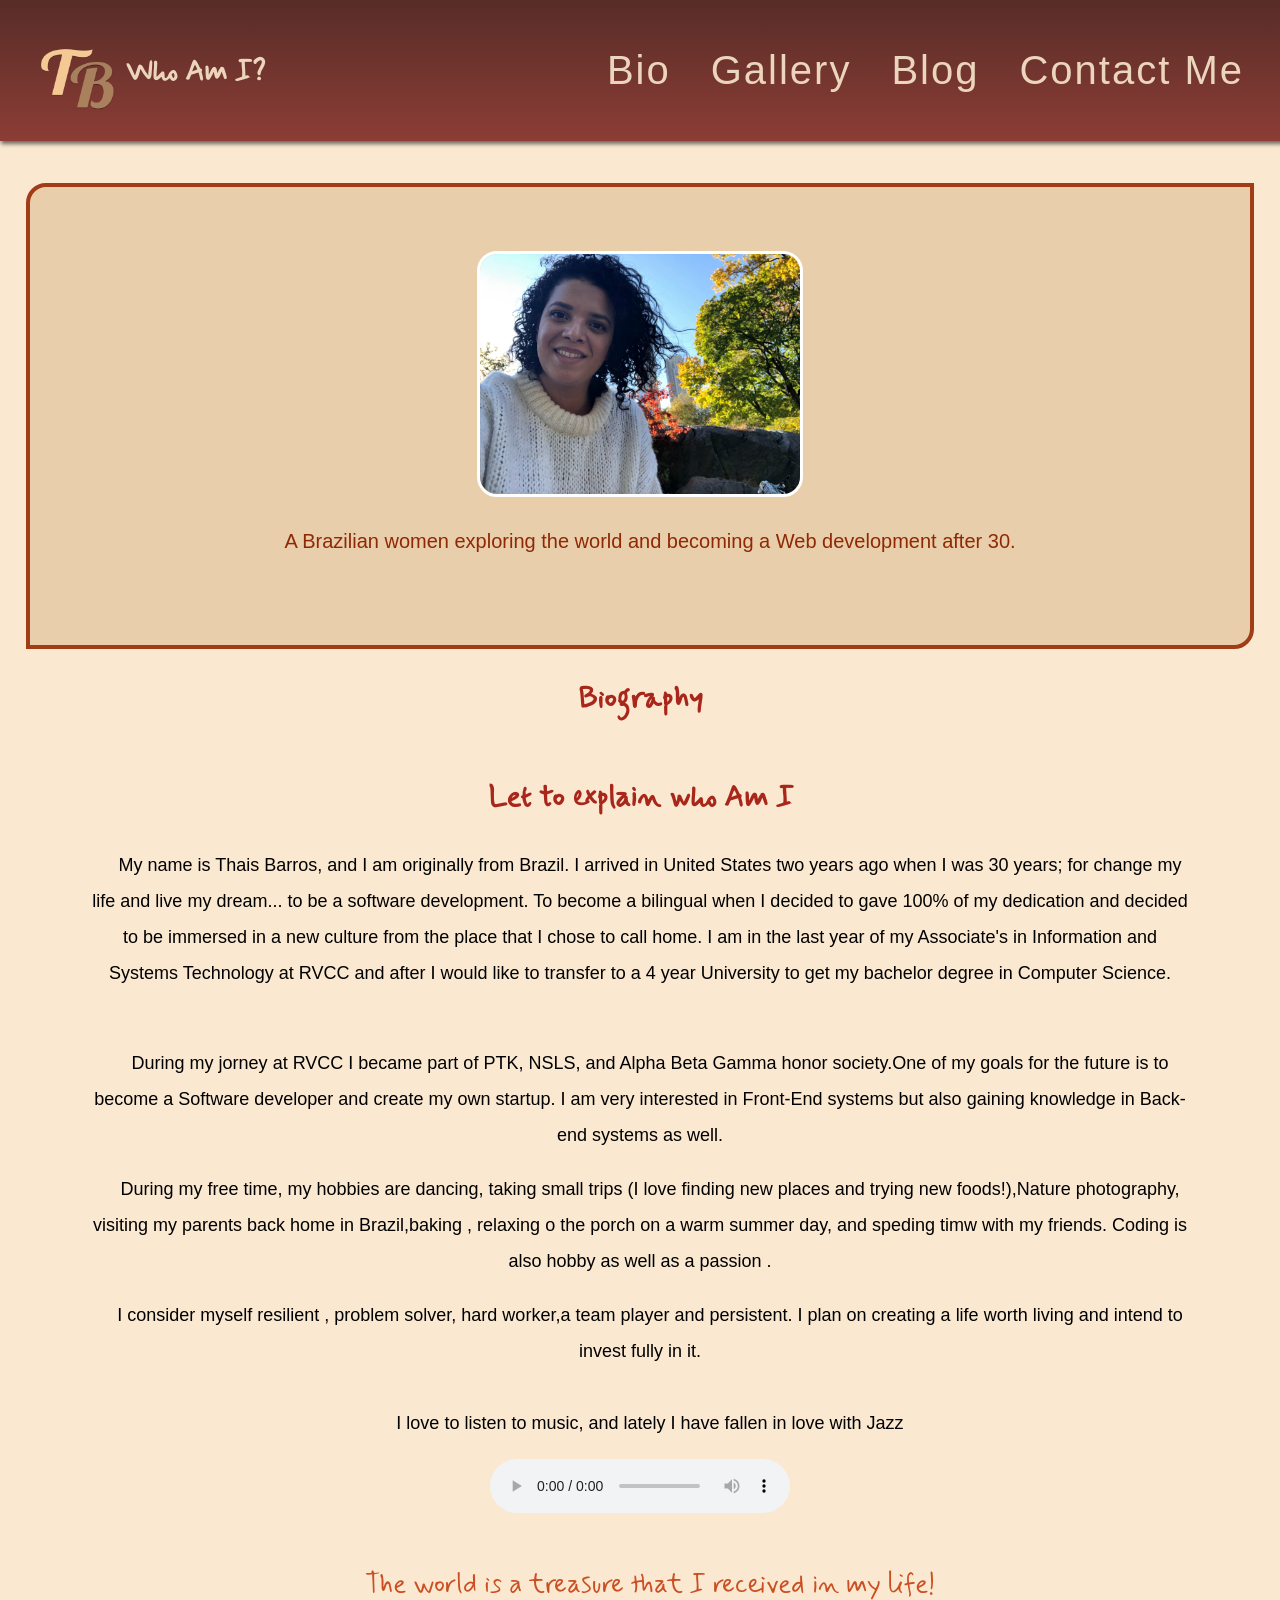
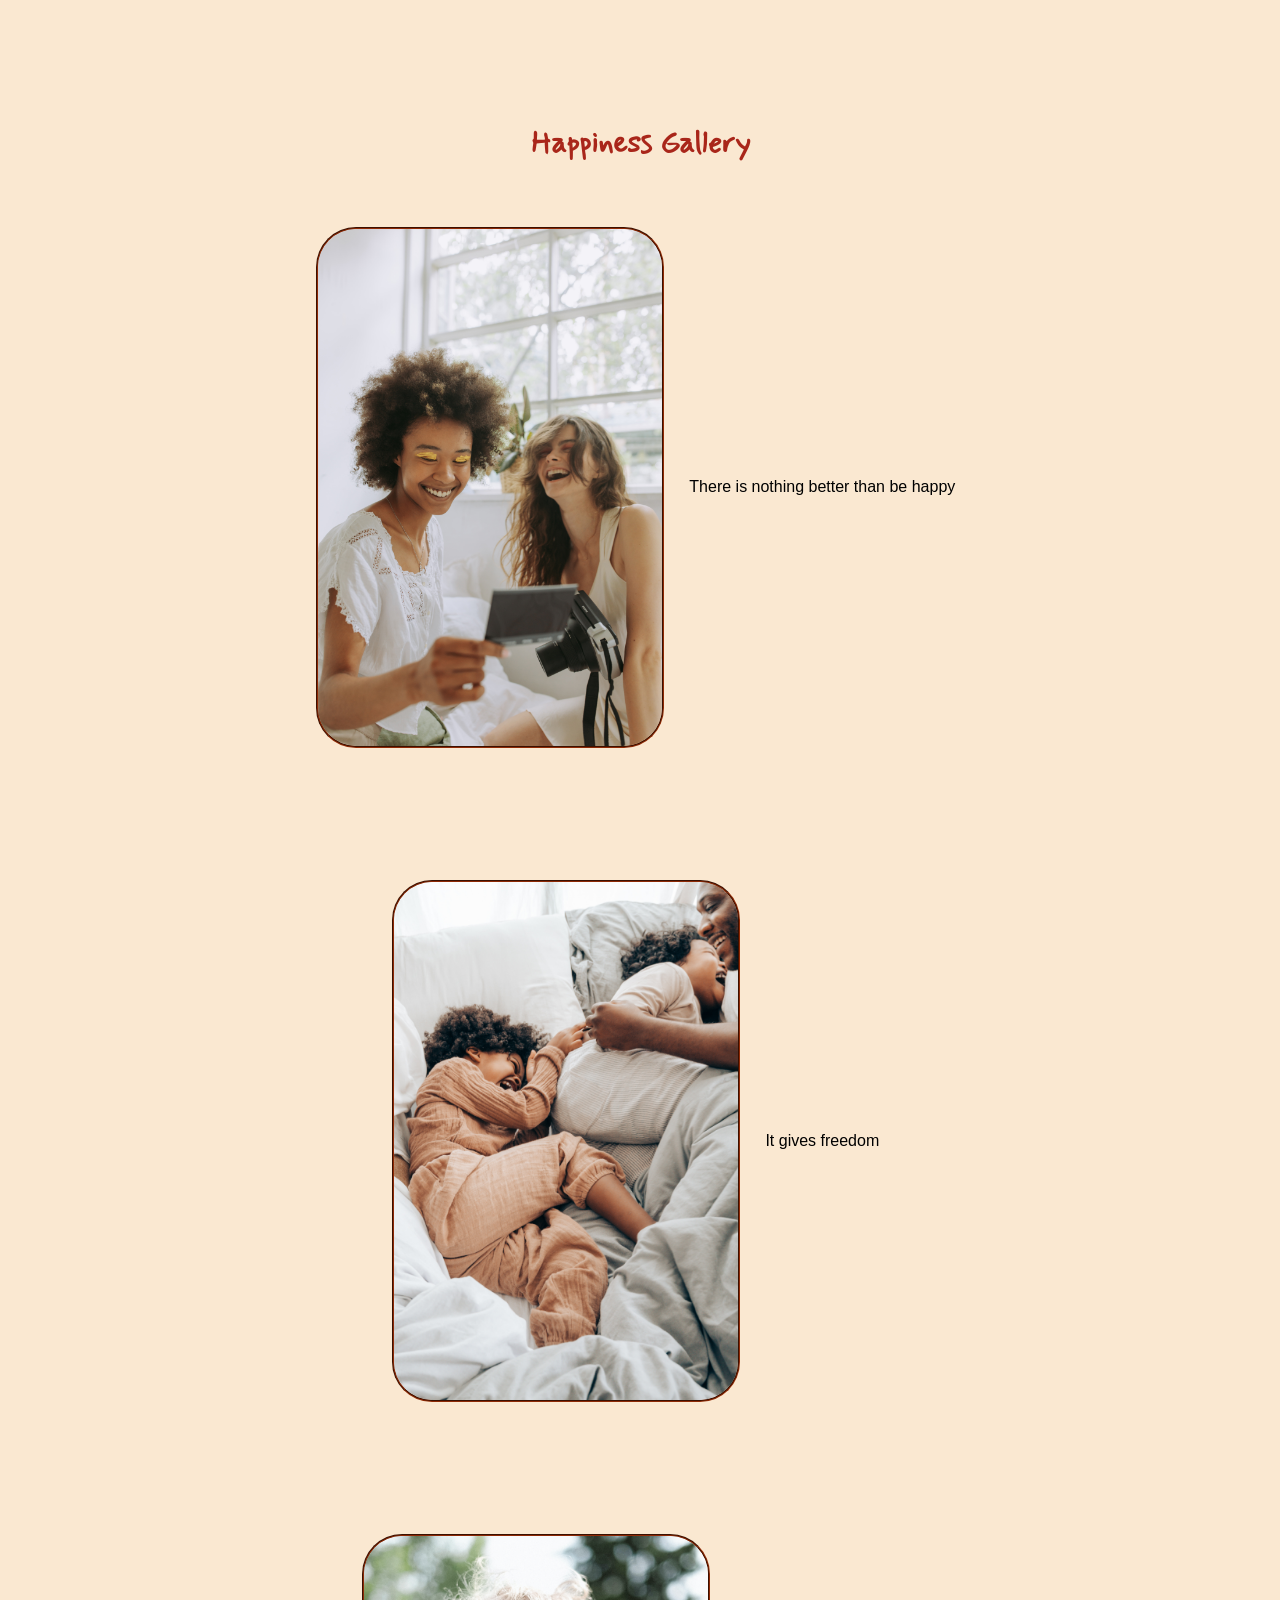
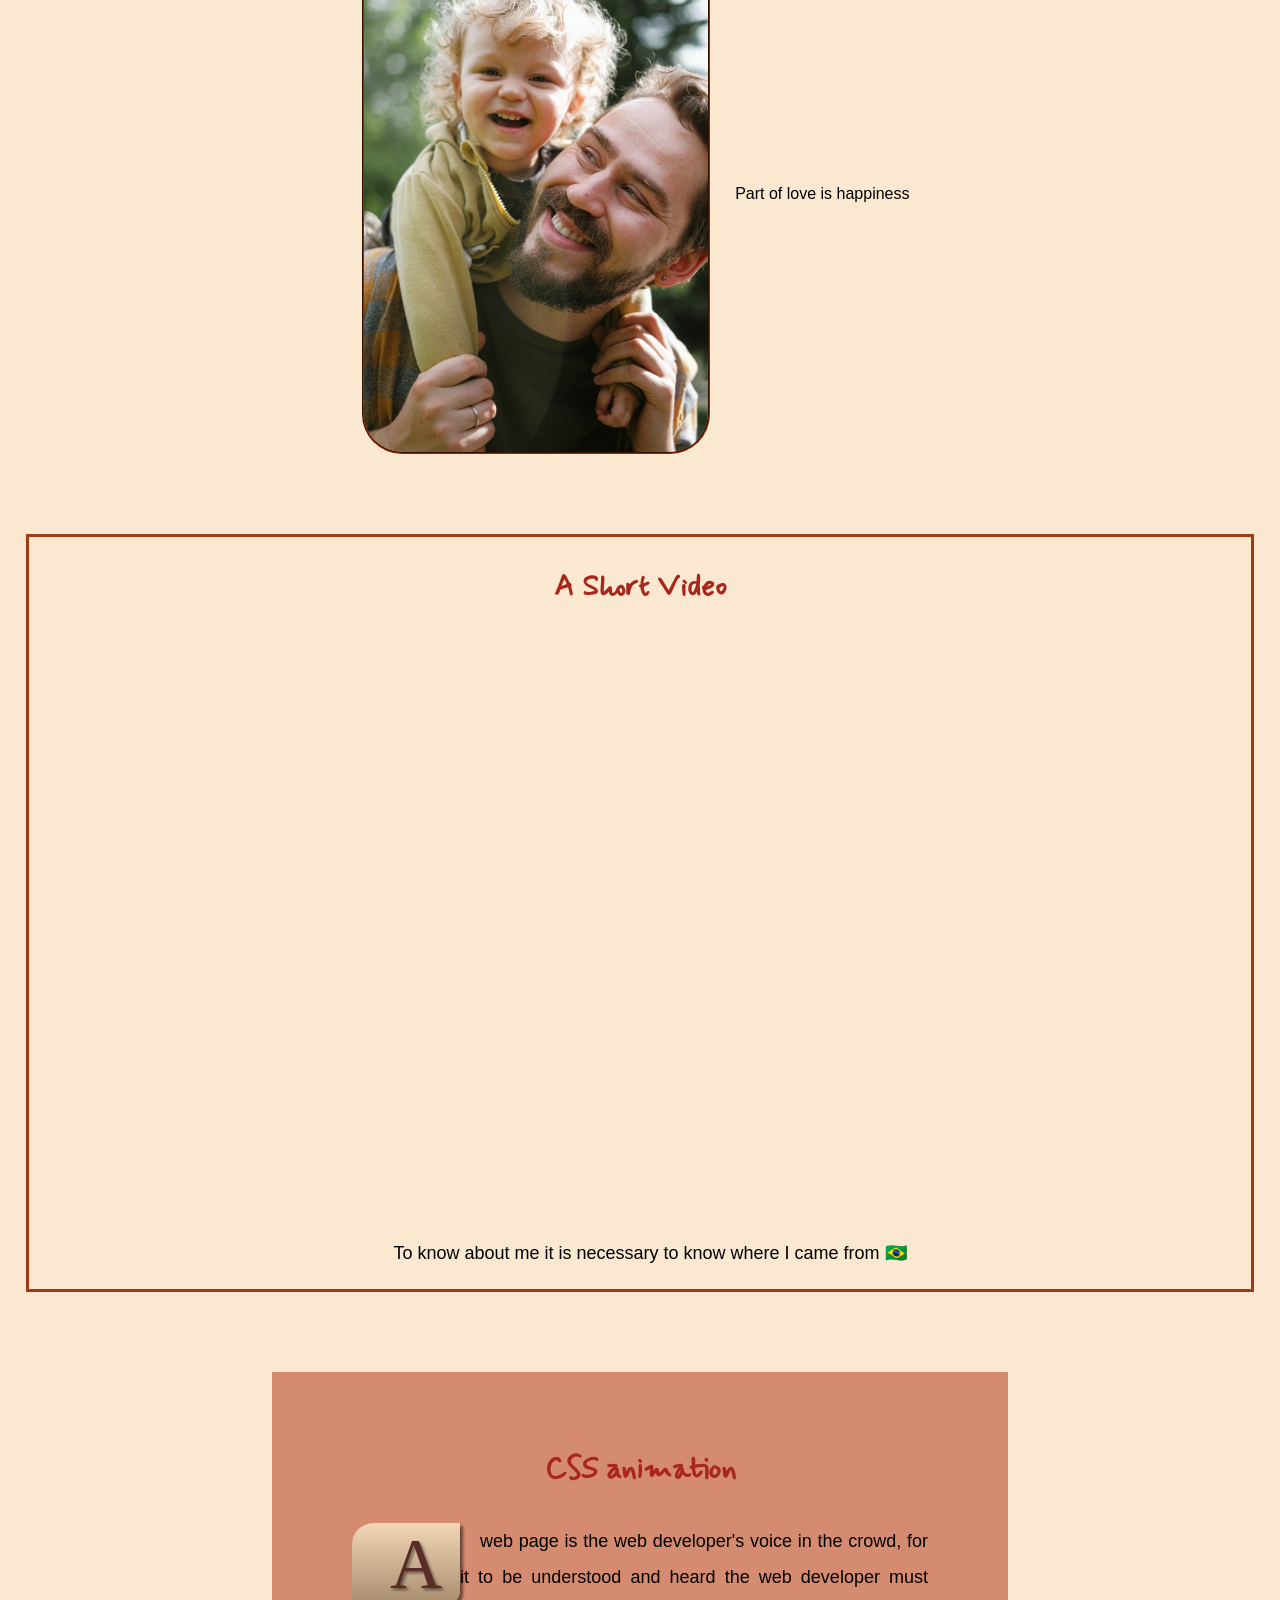
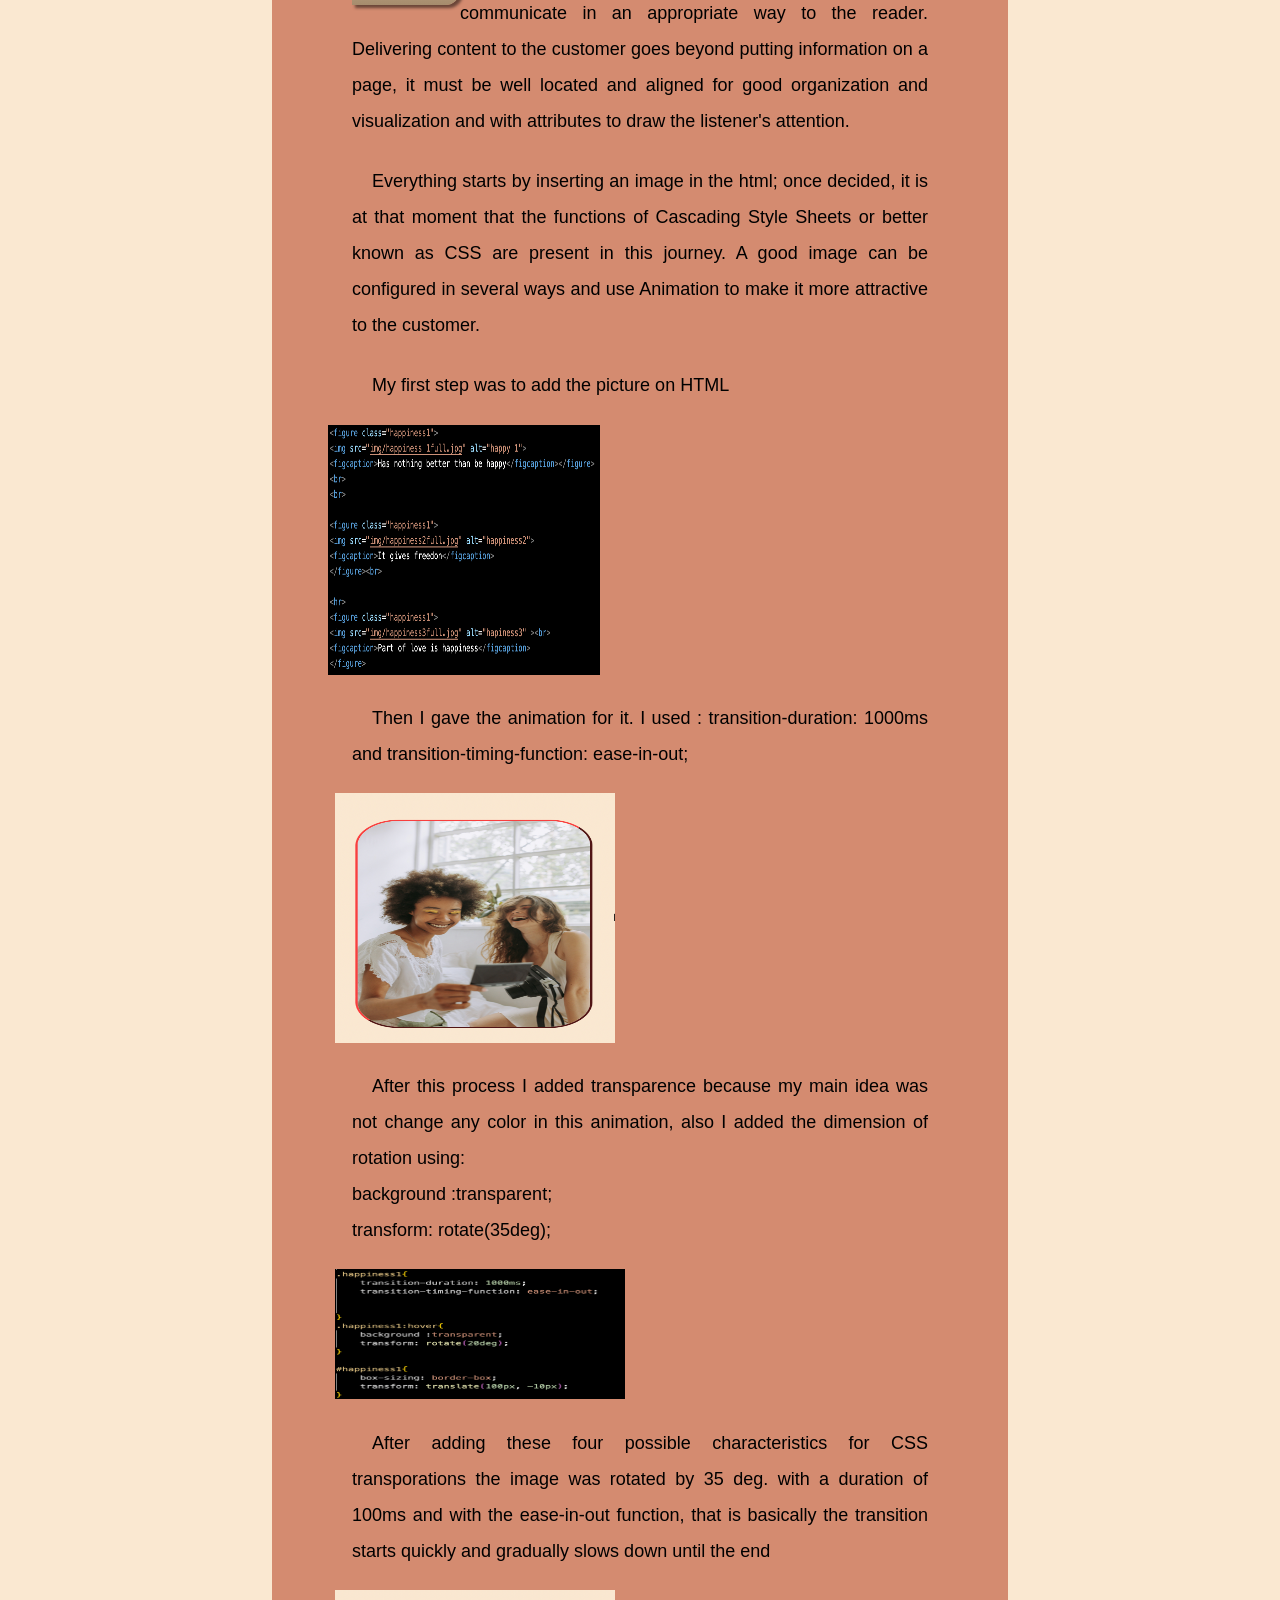
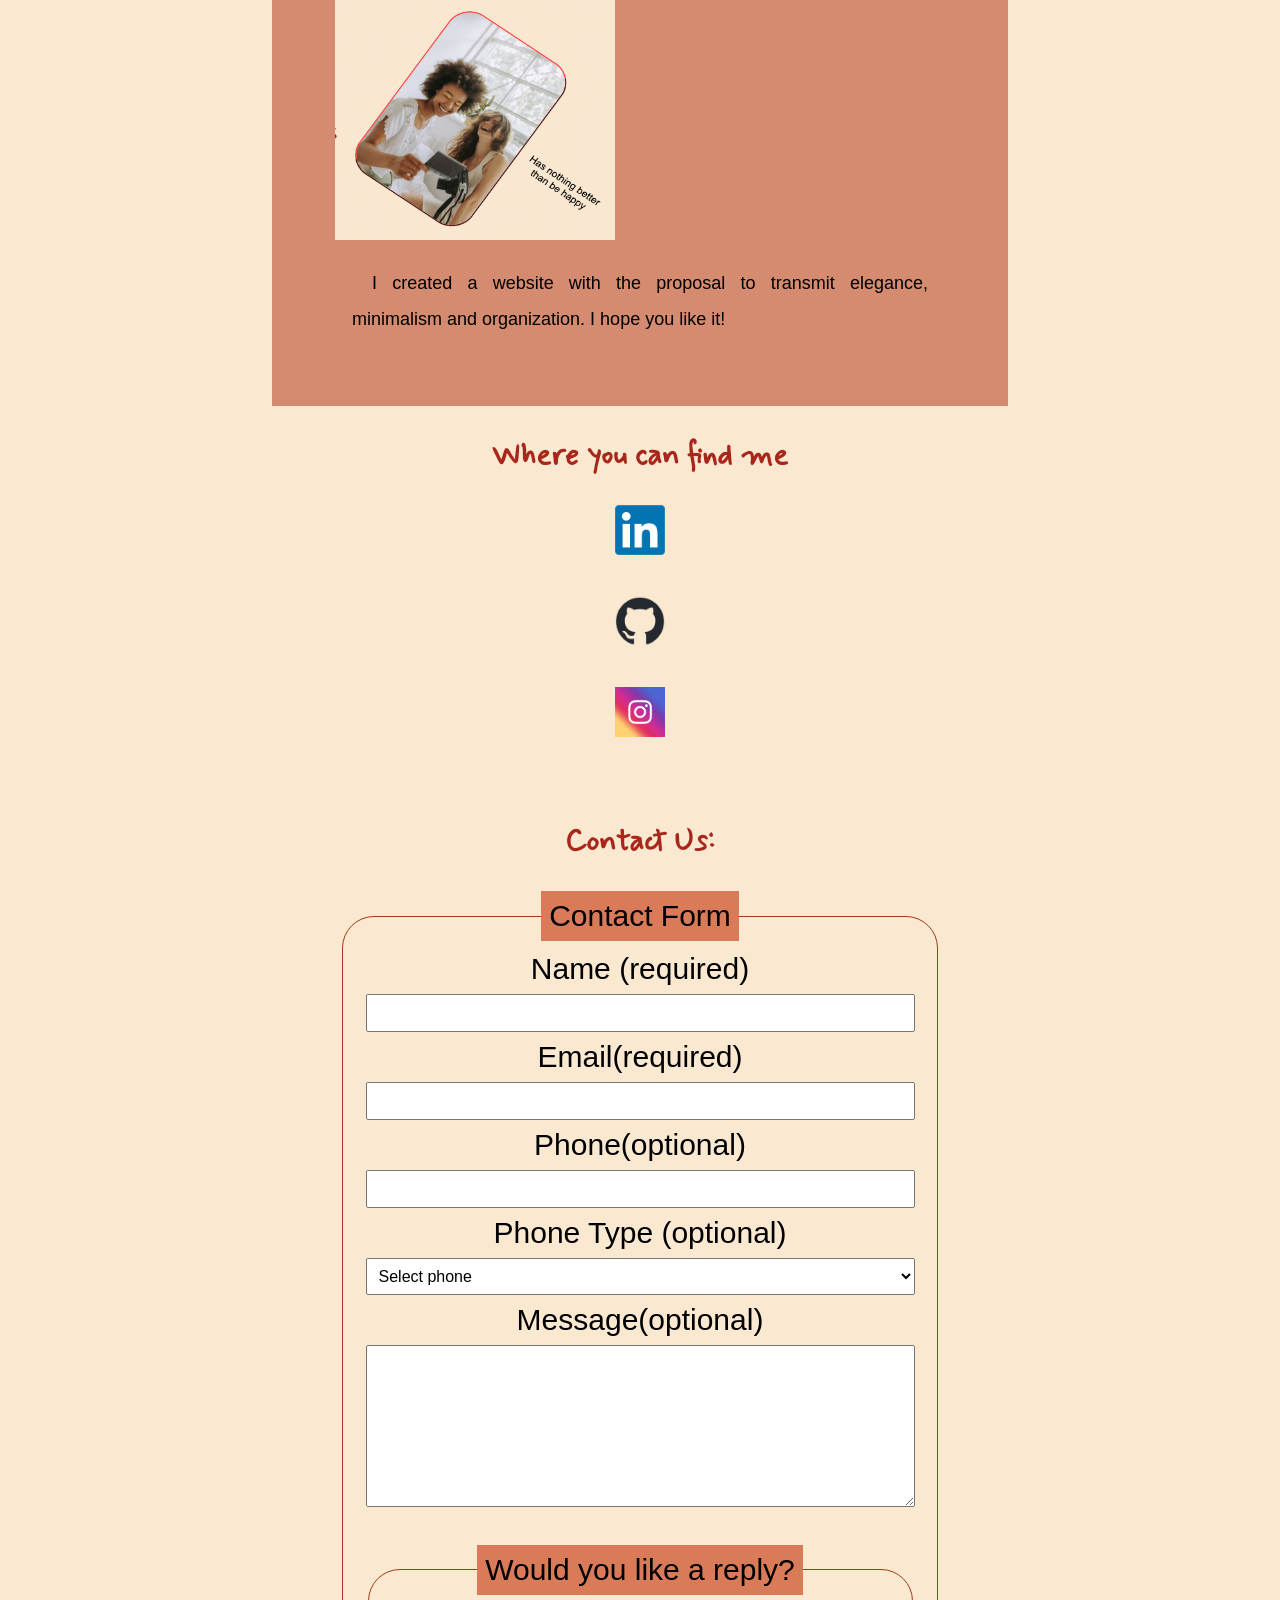
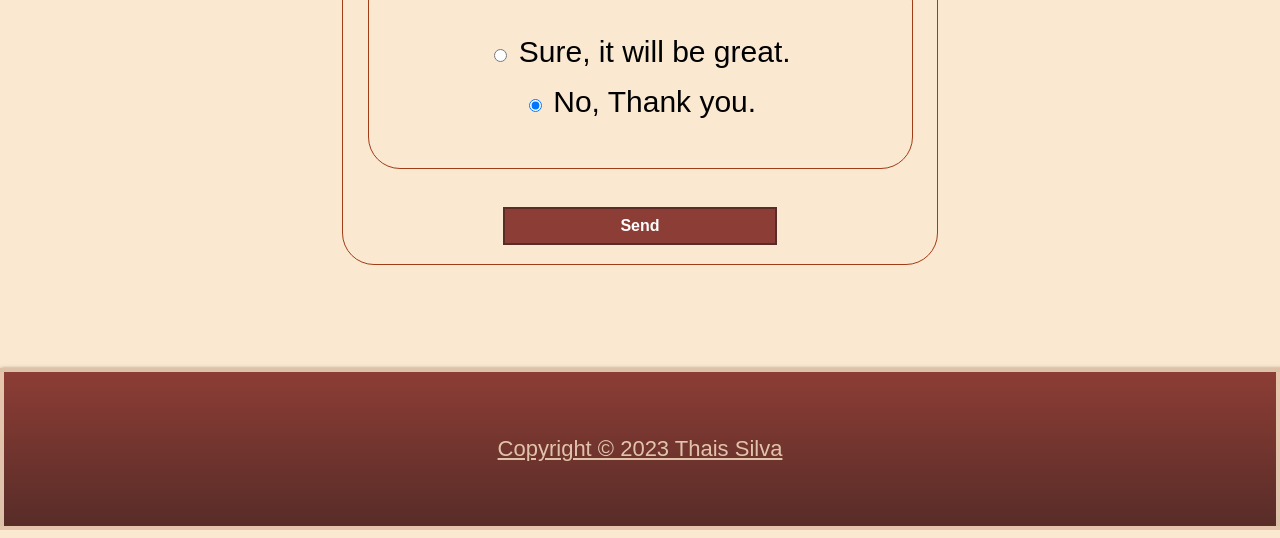
==== commit 2f668886: "blog" ====
--- a/index.html
+++ b/index.html
@@ -22,11 +22,10 @@
                         <ul>
                             <li><a href="#bio">Bio</a></li>
                             <li><a href="#happiness">Gallery</a></li>
-                            <li><a href="#lit">Blog</a></li>
-                            <li><a
-                        href="#contact">Contact Me</a></li>
+                            <li><a href="#blog">Blog</a></li>
+                            <li><a href="#contact">Contact Me</a></li>
                         </ul>
-                </div>
+                    </div>
             </nav>        
        </header>
         <link href="https://fonts.googleapis.com/css2?family=Gloock&family=Mynerve&display=swap" rel="stylesheet">
@@ -34,11 +33,12 @@
             <section id="hero">
             <img src="img/centralp-eu.jpeg" alt="foto-principal">
             <div>
-        <p id="me"> A Brazilian women exploring the world and becoming a Web development after 30.</p>
-         
+            <p id="me"> A Brazilian women exploring the world and becoming a Web development after 30.</p>
             </div>
             </section>
-     <section id="bio">
+
+
+        <section id="bio">
         <h2>Biography</h2>
         <div>
         <h2>Let to explain who Am I </h2>
@@ -93,30 +93,17 @@
     <h2> A Short Video </h2>
     <iframe width="324" height="576" src="https://www.youtube.com/embed/e6gookE1HT0" title="Video about me" frameborder="0" allow="accelerometer; autoplay; clipboard-write; encrypted-media; gyroscope; picture-in-picture; web-share" allowfullscreen></iframe><p>To know about me it is necessary to know where I came from &#127463;&#127479; </p></section>
                     
-    <article id="lit">
-    <h2>An Excerpt from Sherlock Holmes</h2>
+    
+    <!--Blog-->
+    <section id="blog">
+    <h2> CSS animation</h2>
     <div>
-     <p>"You see, Watson," he explained in the early hours of the morning as we sat over a glass of whisky and soda in Baker Street, "it was perfectly obvious from the first that the only possible object of this rather fantastic business of the advertisement of the League, and the copying of the 'Encyclopaedia,' must be to get this not over-bright pawnbroker out of the way for a number of hours every day. It was a curious way of managing it, but, really, it would be difficult to suggest a better. The method was no doubt suggested to Clay's ingenious mind by the colour of his accomplice's hair. The 4 pounds a week was a lure which must draw him, and what was it to them, who were playing for thousands? They put in the advertisement, one rogue has the temporary office, the other rogue incites the man to apply for it, and together they manage to secure his absence every morning in the week. From the time that I heard of the assistant having come for half wages, it was obvious to me that he had some strong motive for securing the situation."</p>
-
-    <p>"But how could you guess what the motive was?"</p>
-
-    <p>"Had there been women in the house, I should have suspected a mere vulgar intrigue. That, however, was out of the question. The man's business was a small one, and there was nothing in his house which could account for such elaborate preparations, and such an expenditure as they were at. It must, then, be something out of the house. What could it be? I thought of the assistant's fondness for photography, and his trick of vanishing into the cellar. The cellar! There was the end of this tangled clue. Then I made inquiries as to this mysterious assistant and found that I had to deal with one of the coolest and most daring criminals in London. He was doing something in the cellar--something which took many hours a day for months on end. What could it be, once more? I could think of nothing save that he was running a tunnel to some other building.</p>
-
-    <p>"So far I had got when we went to visit the scene of action. I surprised you by beating upon the pavement with my stick. I was ascertaining whether the cellar stretched out in front or behind. It was not in front. Then I rang the bell, and, as I hoped, the assistant answered it. We have had some skirmishes, but we had never set eyes upon each other before. I hardly looked at his face. His knees were what I wished to see. You must yourself have remarked how worn, wrinkled, and stained they were. They spoke of those hours of burrowing. The only remaining point was what they were burrowing for. I walked round the corner, saw the City and Suburban Bank abutted on our friend's premises, and felt that I had solved my problem. When you drove home after the concert I called upon Scotland Yard and upon the chairman of the bank directors, with the result that you have seen."</p>
-
-    <p>"And how could you tell that they would make their attempt to-night?" I asked.</p>
-
-    <p>"Well, when they closed their League offices that was a sign that they cared no longer about Mr. Jabez Wilson's presence--in other words, that they had completed their tunnel. But it was essential that they should use it soon, as it might be discovered, or the bullion might be removed. Saturday would suit them better than any other day, as it would give them two days for their escape. For all these reasons I expected them to come to-night."</p></div></article>
-
-    <!--Blog-->
-    <div id="blog">
-    <h2> CSS animation</h2>
-    <p> A web page is the web developer's voice in the crowd, for it to be understood and heard the web developer must communicate in an appropriate way to the reader. Delivering content to the customer goes beyond putting information on a page, it must be well located and aligned for good organization and visualization and with attributes to draw the listener's attention.</p>
+     <p>A web page is the web developer's voice in the crowd, for it to be understood and heard the web developer must communicate in an appropriate way to the reader. Delivering content to the customer goes beyond putting information on a page, it must be well located and aligned for good organization and visualization and with attributes to draw the listener's attention.</p>
     <p> Everything starts by inserting an image in the html; once decided, it is at that moment that the functions of Cascading Style Sheets or better known as CSS are present in this journey.
      A good image can be configured in several ways and use Animation to make it more attractive to the customer.</p>
      <p>My first step was to add the picture on HTML</p>
      <picture> 
-        <img class="cod1"src="img/cod1.png" alt="cod1" >
+        <img class="cod1"src="img/cod1.png" alt="cod1">
      </picture>
      <p>Then I gave the animation for it. I used : transition-duration: 1000ms and transition-timing-function: ease-in-out; </p>
 
@@ -128,14 +115,16 @@
         transform: rotate(35deg);
     </p>
     <picture>
-        <img class="cod2" src="img/cod2.png" alt="trans1" width="400px" height="100px">
+        <img class="cod2" src="img/cod2-.png" alt="trans1" >
        </picture>
        <p>After adding these four possible characteristics for CSS transporations the image was rotated by 35 deg. with a duration of 100ms and with the ease-in-out function, that is basically the transition starts quickly and gradually slows down until the end</p>
 
        <picture>
-        <img class="trans2" src="img/trans2.png" alt="trans2" width="350px" height="310px">
+        <img class="trans2" src="img/trans2.png" alt="trans2" width="450px" height="310px">
        </picture>
+       <p>I created a website with the proposal to transmit elegance, minimalism and organization. I hope you like it!</p>
     </div>
+    </section>
 
     
     <section id="findme">
@@ -201,7 +190,7 @@
     </fieldset>
     <!--Submit-->
     <button type="submit"><strong>Send</strong></button>
-                        
+                     
     </div>
     </fieldset>
 
@@ -210,6 +199,7 @@
 </section>
 
  </main>
+ 
 <!--start of footer-->
 <footer class="footer"> 
     <a href="https://github.com/ThaisBarrosSilva" target="_blank" class="redes" rel="external">Copyright © 2023 Thais Silva</a>
--- a/css/style.css
+++ b/css/style.css
@@ -50,6 +50,7 @@
         color:black;
     }
     
+    
     /*background from my picture*/
     #hero{
         background-color:#e9ceac;
@@ -59,11 +60,11 @@
         padding: 4rem 2rem;
         border-radius: 20px 0px;
         
-
-        
-    }
-
-    /* Hero Section */
+        
+    }
+    
+
+    /* My picture */
     #hero img{
         padding:none;
         width: 320px;
@@ -79,27 +80,7 @@
        font-style: bold;
     }
 
-    /*fooster*/
-    footer {
-        background-image: linear-gradient(to bottom, #8c3d35,#582c28);
-        color:#fae3c7d1;
-        border: 4px  solid;
-        text-align: center;
-        padding: 4rem 2rem;
-        font-size: 1rem;
-        box-shadow: 2px 2px 4px 1px #0000008e;   
-    }
-
-    footer a{
-       color: #fae3c7d1;
-    }
-
-    a{
-        color:black;
-        font-size:22px;
-
-    }
-   
+    
     /* Bio Section */
     #bio{
         text-align:center;
@@ -109,7 +90,7 @@
     
     /* Hobbies Section */
     
-    section#hobbies {
+    section#bio {
     
         display: flex;
         flex-direction: column;
@@ -118,13 +99,14 @@
         }
         
     
-    #hobbies ul li:nth-child(odd){
+    #bio ul li:nth-child(odd){
         color:dark;
      }
     
        
     
     /* Galeria of Happiness*/
+    
      .happiness1{
         border: 2px solid dark;
         margin-bottom: 5rem;
@@ -146,10 +128,10 @@
         
      }
      
-        .happiness1 figure{
-            text-align:center;
-            
-     }
+     .happiness1 figure{
+        text-align:center;
+        
+ }
      /*animation*/
     .happiness1{
         transition-duration: 1000ms;
@@ -171,50 +153,53 @@
         font-size: 20px;
         padding: 9px;
         font-family: Arial, Helvetica, sans-serif
-        
-
     }
     /*end animation*/
 
-     
-    
-        /*Literature*/
-        #lit{
-            font-family:Arial, Helvetica, sans-serif;
-            border: 4px solid #a13c17;
-            margin-bottom: 5rem;
-            
-        }
-        #lit div{
-            padding:3rem;
-            max-width: 40rem;
-            margin: 0 auto;
-           
-        }
-        #lit div p{
-            padding:0.2rem 0;
-            clear: both;
-    
-        }
-
-        /* Dropcaps*/
-    
-        #lit div p:first-child:first-letter{
-            color:#592c28;
-            background-image: linear-gradient(#F2d7b6,#a68c6d);
-            float:left;
-            font-size:4em;
-            padding:.25em;
-            line-height:.65em;
-            text-shadow: 2px 2px 3px rgba(0,0,0,.5);
-            box-shadow: 3px 3px 3px rgba(0,0,0,.5);
-            border-top-left-radius:.3em;
-            border-bottom-right-radius: .2em;
-            font-family: Georgia, 'Times New Roman', Times, serif;
-            
-        }
-
+    /*video*/
+    #video{
+        text-align: center;
+        border: 3px solid #a13c17;
+        margin-bottom: 5rem;
+        font-size: 20px;   
+    }
+
+     /*Blog*/
+     #blog{
+        background-color: #d48b70;
+        padding-top: 10px;
+        
+        
+    }
+
+    #blog{
+        padding:3rem;
+        max-width: 40rem;
+        margin: 0 auto;
+        text-align: justify;
        
+    }
+    #blog div p{
+        padding:0.2rem 0;
+        clear: both;
+
+    } 
+    /* First letter*/
+    #blog div p:first-child:first-letter{
+        color:#592c28;
+        background-image: linear-gradient(#F2d7b6,#a68c6d);
+        float:left;
+        font-size:4em;
+        padding:.25em;
+        line-height:.65em;
+        text-shadow: 2px 2px 3px rgba(0,0,0,.5);
+        box-shadow: 3px 3px 3px rgba(0,0,0,.5);
+        border-top-left-radius:.3em;
+        border-bottom-right-radius: .2em;
+        font-family: Georgia, 'Times New Roman', Times, serif;
+    }
+
+   
         /*Find me*/
         #findme{
             text-align: center;
@@ -292,15 +277,12 @@
          font-family: Arial, Helvetica, sans-serif;
         
          }
-
          figure img{
             width:100%;
          }
-         #lit div{
-            max-width:100%;
-            columns:40rem;
-        }
-        }
+         
+        }
+
         /* large screen size*/
         @media screen and (min-width:100em){
             #gallery{
@@ -320,47 +302,57 @@
               
             }
         }
-        #video{
-            text-align: center;
-            border: 3px solid #a13c17;
-            margin-bottom: 5rem;
-            font-size: 20px;
-            
-        }
-        /*Blog*/
-        #blog{
-            background-color: #d48b70;
-            padding-top: 10px;
-            
-            
-        }
+        
+       
         /*Picture transforme*/
         .cod1{
             width: 280px;
             height: 250px;
             box-sizing: border-box;
-            transform: translate(100px, -10px);
+            translate:translate(15px,0px);
+            padding-left: 8px;
             
         }
         .trans1{
             width: 280px;
             height: 250px;
             box-sizing: border-box;
-            transform: translate(100px, -10px);
+            transform: translate(15px,0px);
+            
         }
 
         .cod2{
             width: 310px;
             height:130px;
             box-sizing: border-box;
-            transform: translate(80px, -10px);
+            transform: translate(15px,0px);
+            padding-right:20px;
 
         }
         .trans2{
             width: 280px;
             height: 250px;
             box-sizing: border-box;
-            transform: translate(100px, -10px);
-
-        }
-        +            transform: translate(15px,0px);
+
+        }
+          /*fooster*/
+    footer {
+        background-image: linear-gradient(to bottom, #8c3d35,#582c28);
+        color:#fae3c7d1;
+        border: 4px  solid;
+        text-align: center;
+        padding: 4rem 2rem;
+        font-size: 1rem;
+        box-shadow: 2px 2px 4px 1px #0000008e;   
+    }
+
+    footer a{
+       color: #fae3c7d1;
+    }
+
+    a{
+        color:black;
+        font-size:22px;
+
+    }
--- a/css/nav.css
+++ b/css/nav.css
@@ -61,7 +61,7 @@
 /* navigation list */
 .navbar-links li{
     list-style: none;
-    display: block;
+    display:block;
     padding: 0.5em 0;
 }
 
@@ -70,9 +70,11 @@
  style all a tags in header 
  and then on hover
 */
+
+
 .navbar-links a {
     color:#f1ddc3f4;
-    background-image: linear-gradient(to bottom,#582c28, #8c3d35);
+     background-image: (to bottom,#582c28, #8c3d35);
     font-size: 2.5rem;
     padding: .5rem 1.25rem;
     letter-spacing: 2px;
@@ -86,9 +88,7 @@
     border-radius: 10px;
     outline: none;
 }
-
-
-
+/*Hamburguer*/
 
 
 /* 
@@ -98,12 +98,12 @@
 */
 @media screen and (min-width: 60rem){
   
-  .navbar{
-    flex-direction: row;
-    justify-content: space-between;
-  } 
-  .navbar ul{
-    display: flex;
-    justify-content: space-between;
+    .navbar{
+      flex-direction: row;
+      justify-content: space-between;
+    } 
+    .navbar ul{
+      display:flex;
+      justify-content: space-between;
+    }
   }
-}
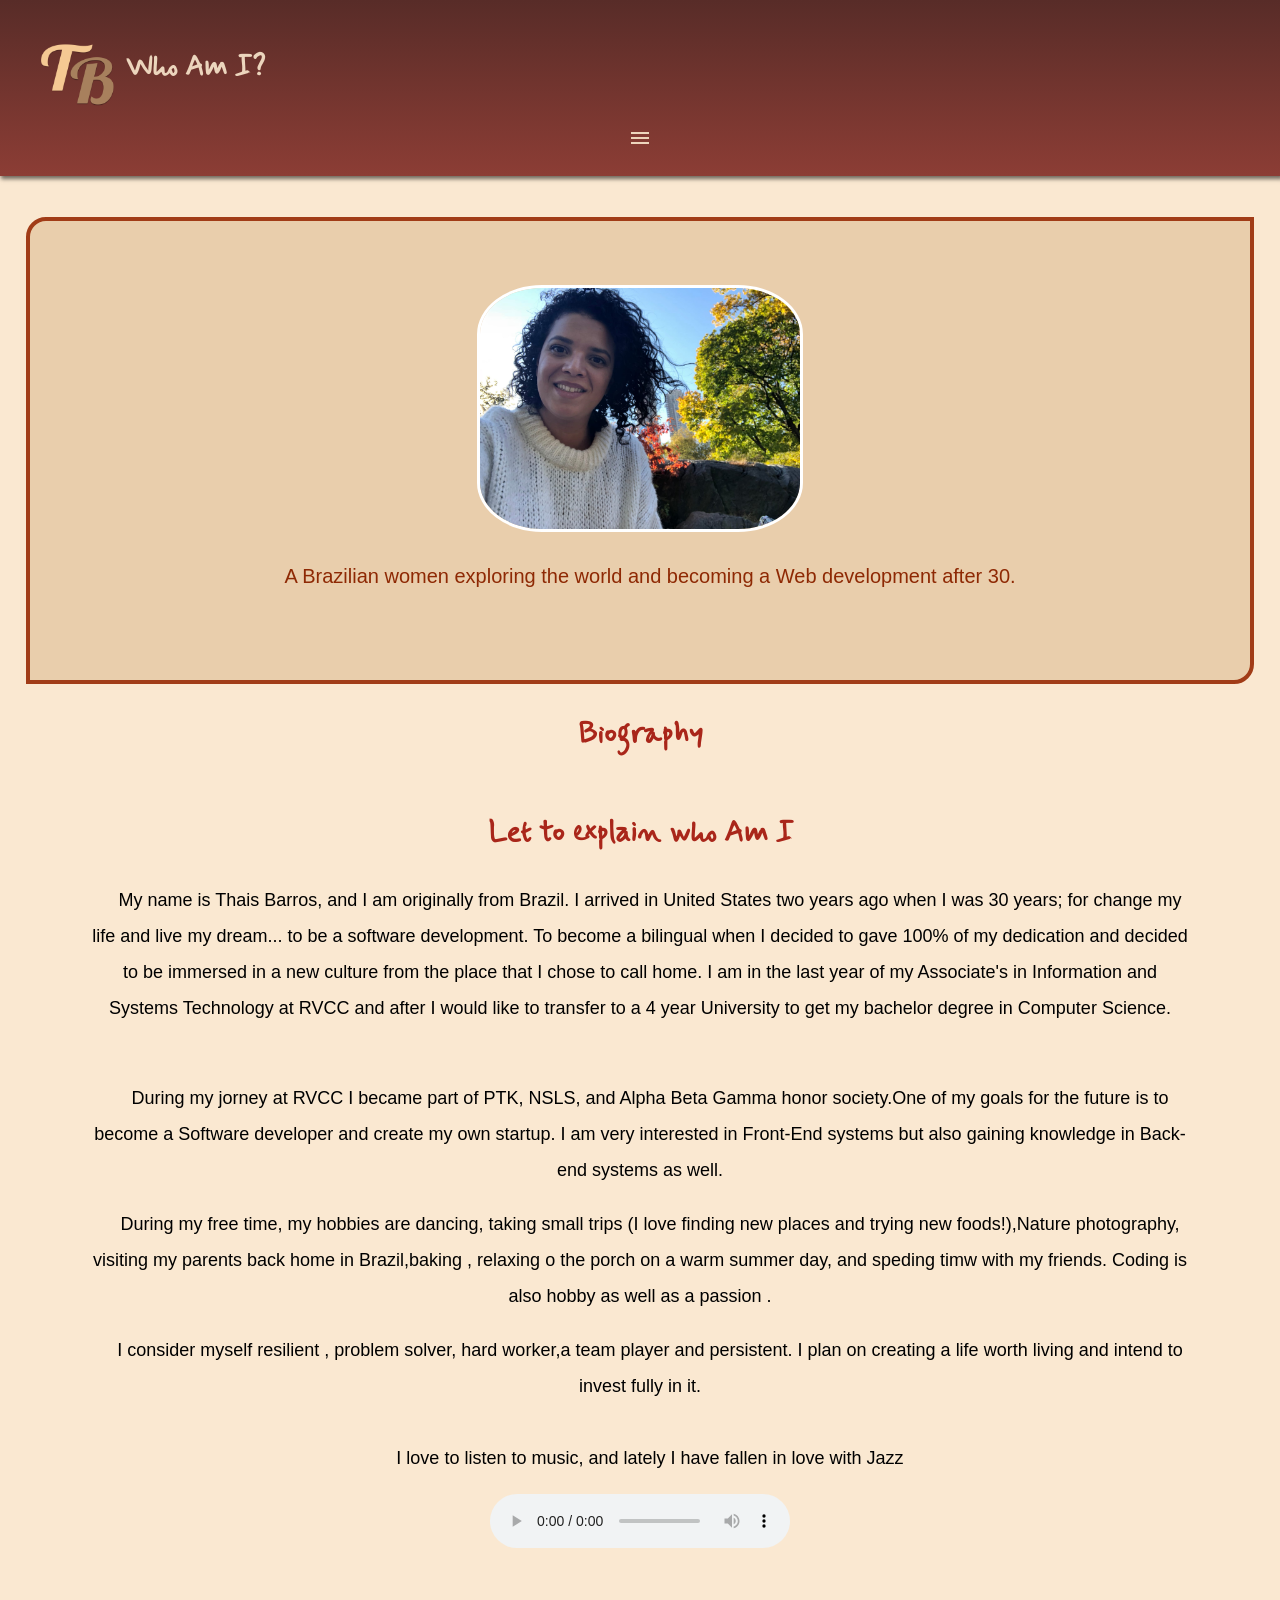
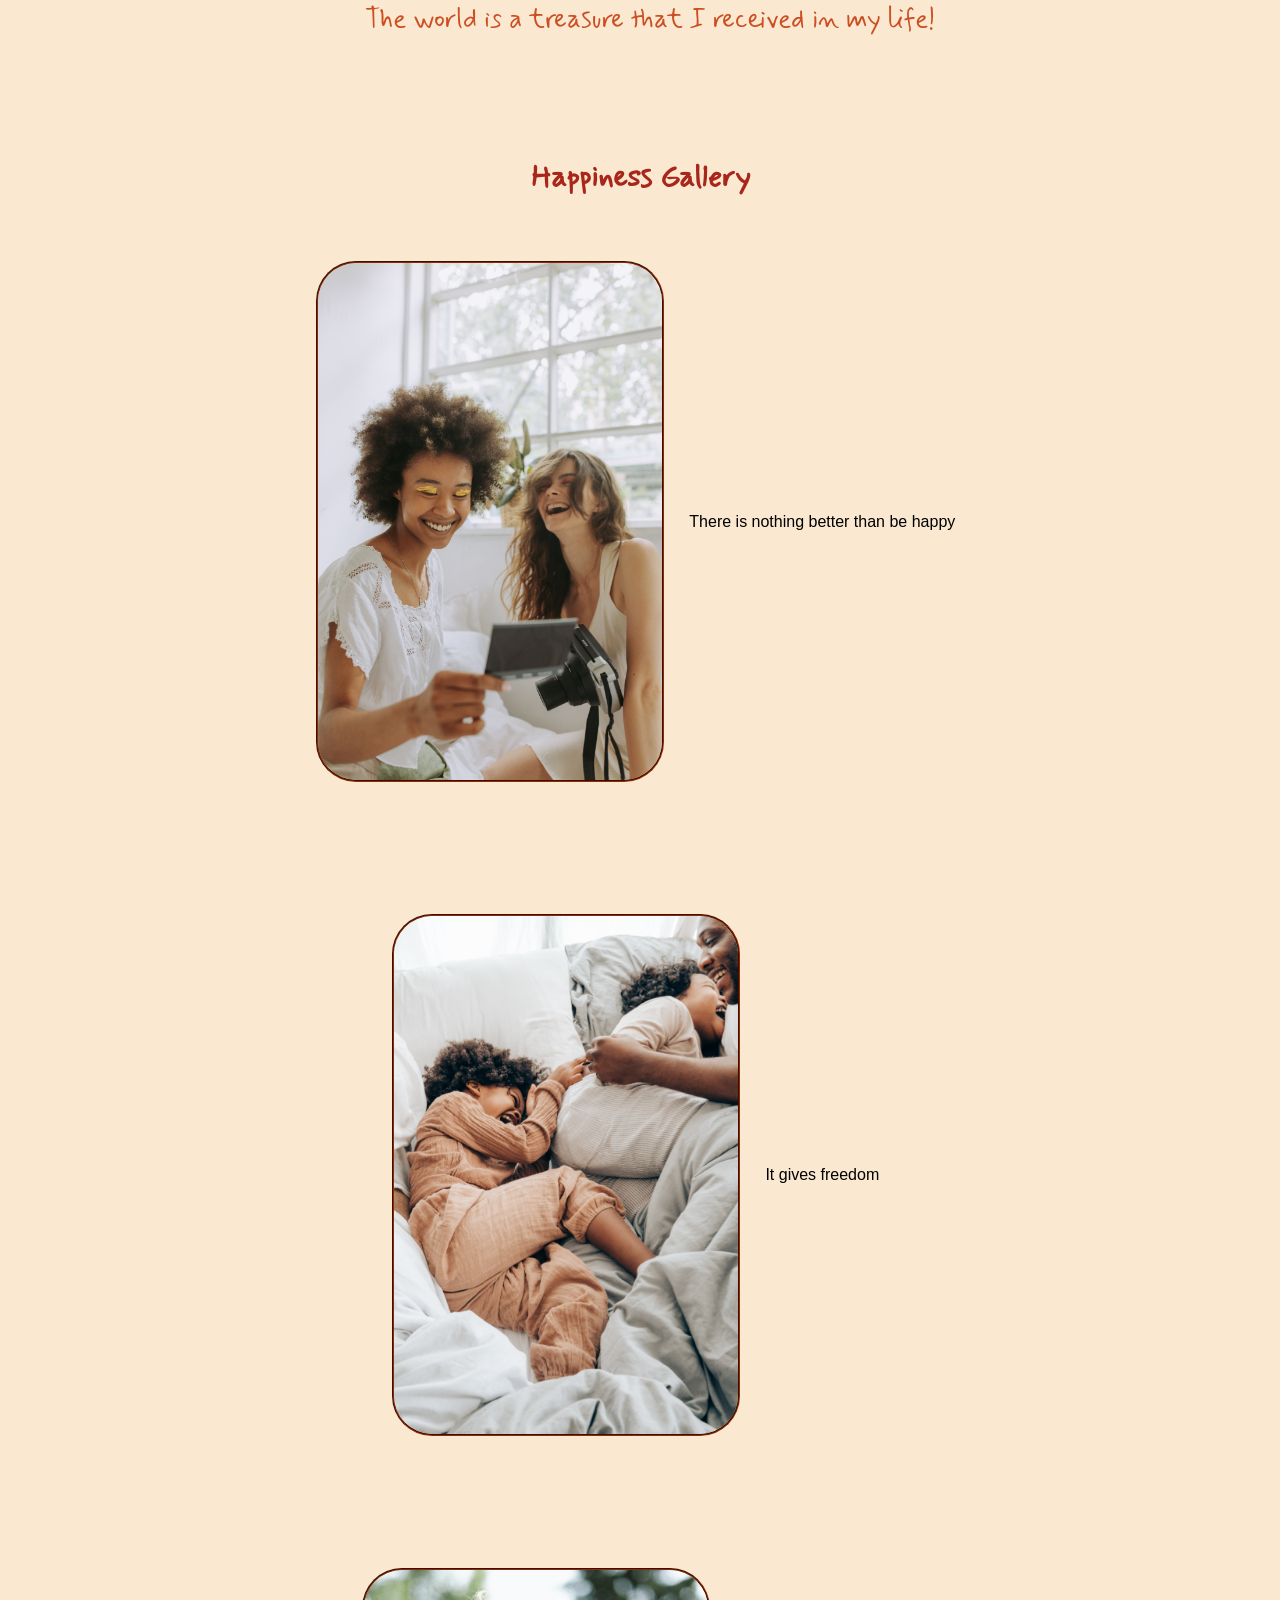
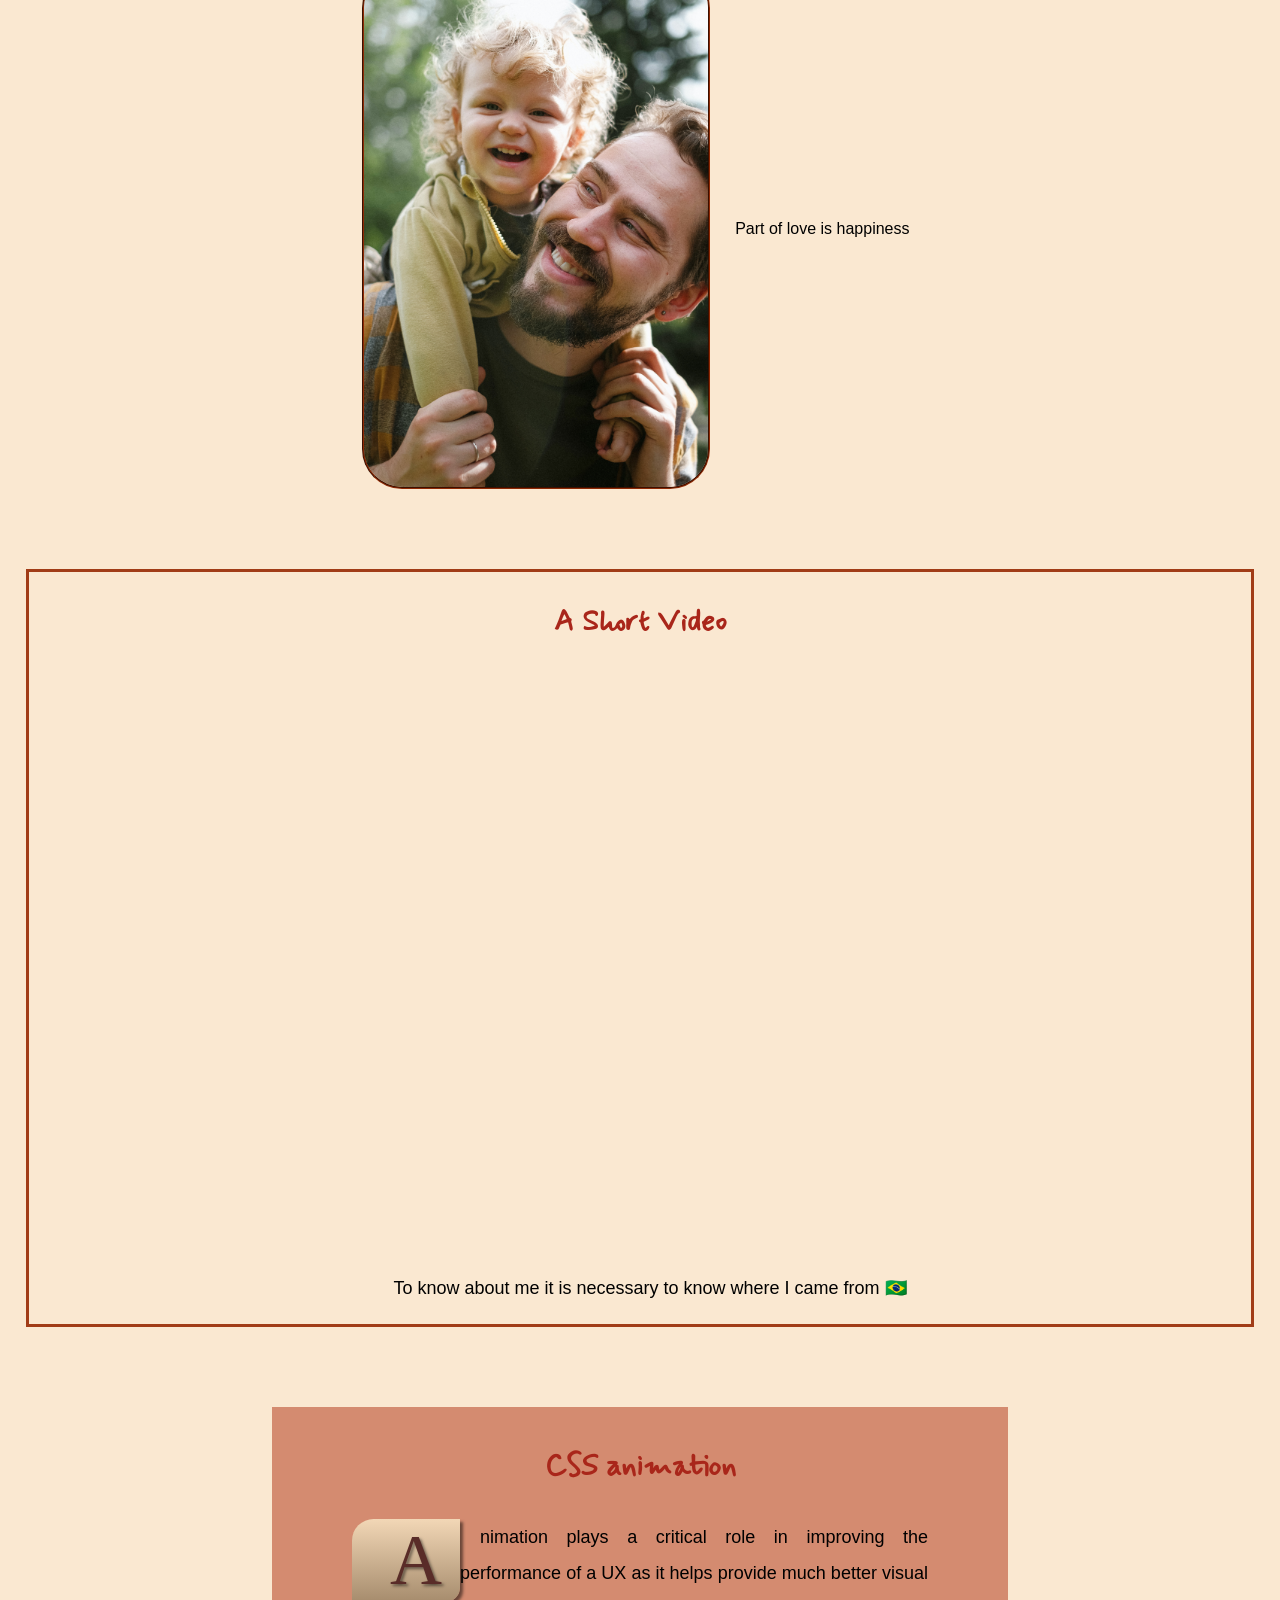
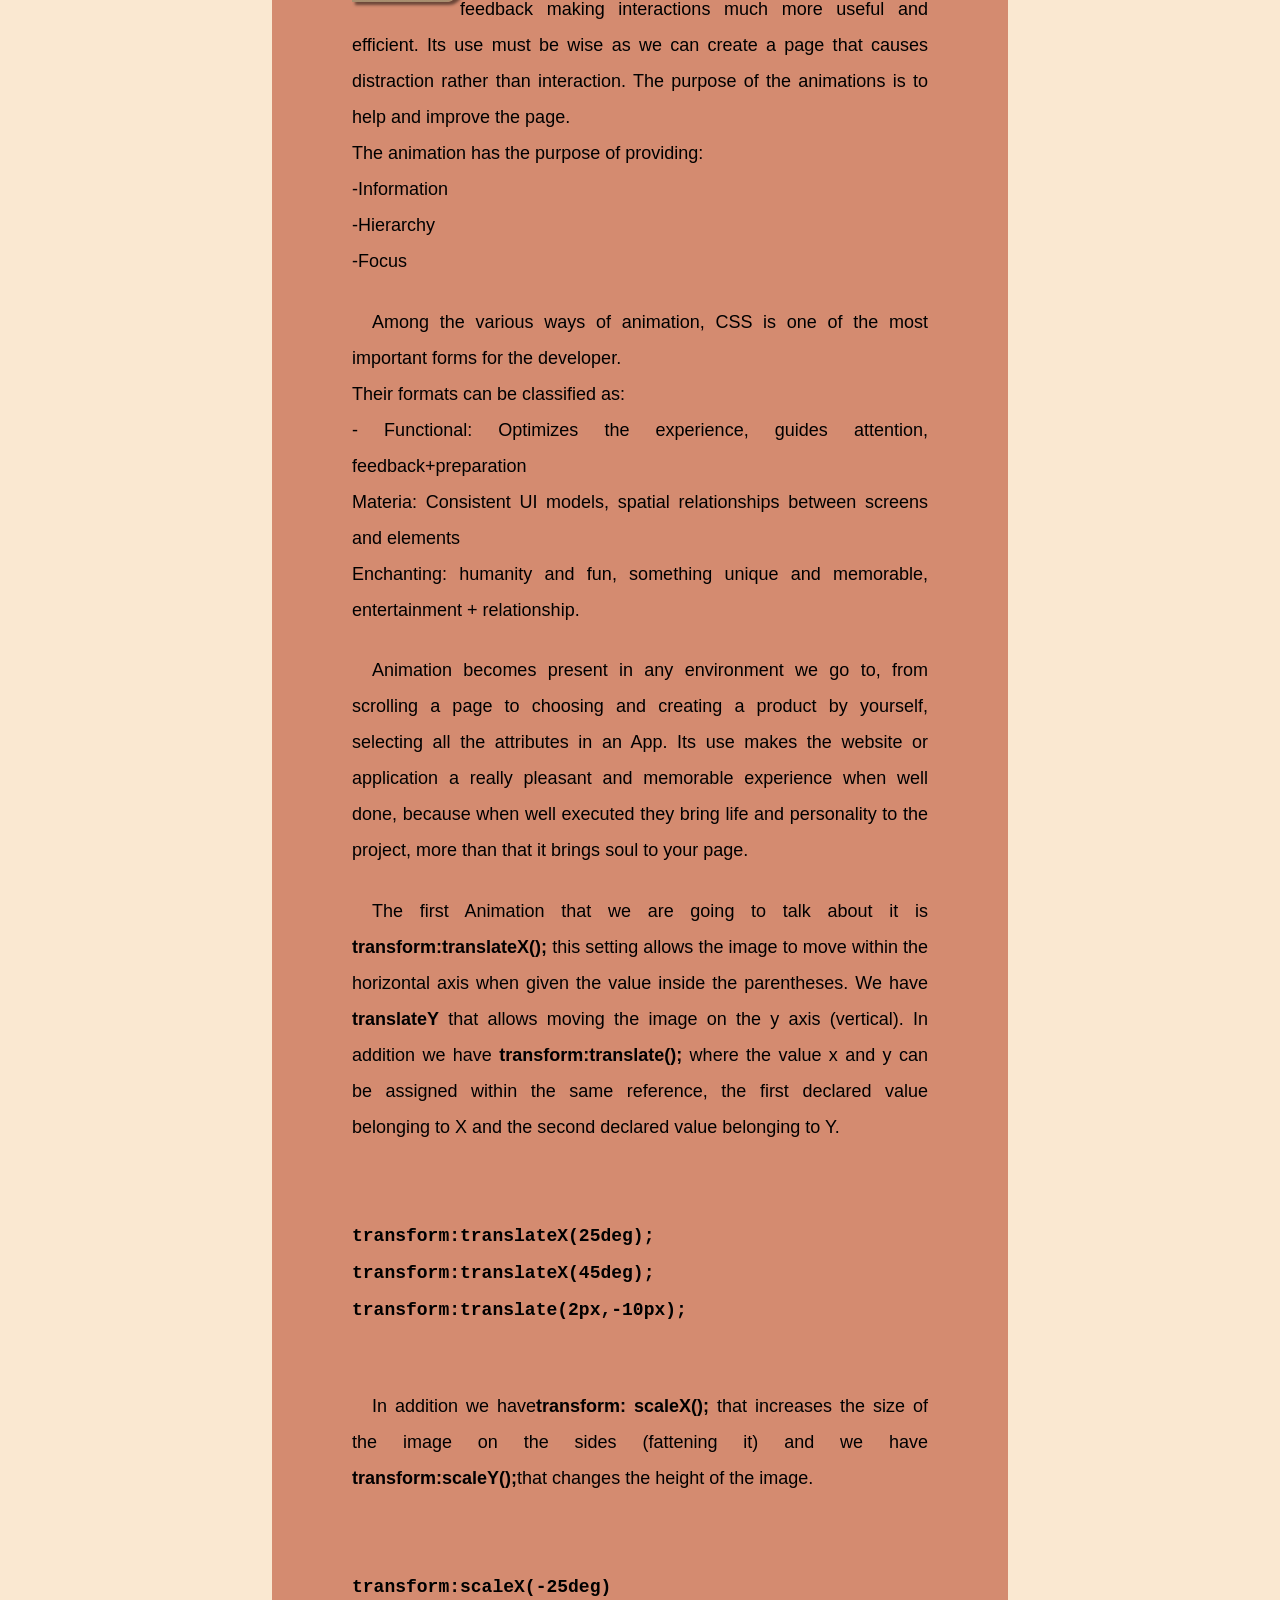
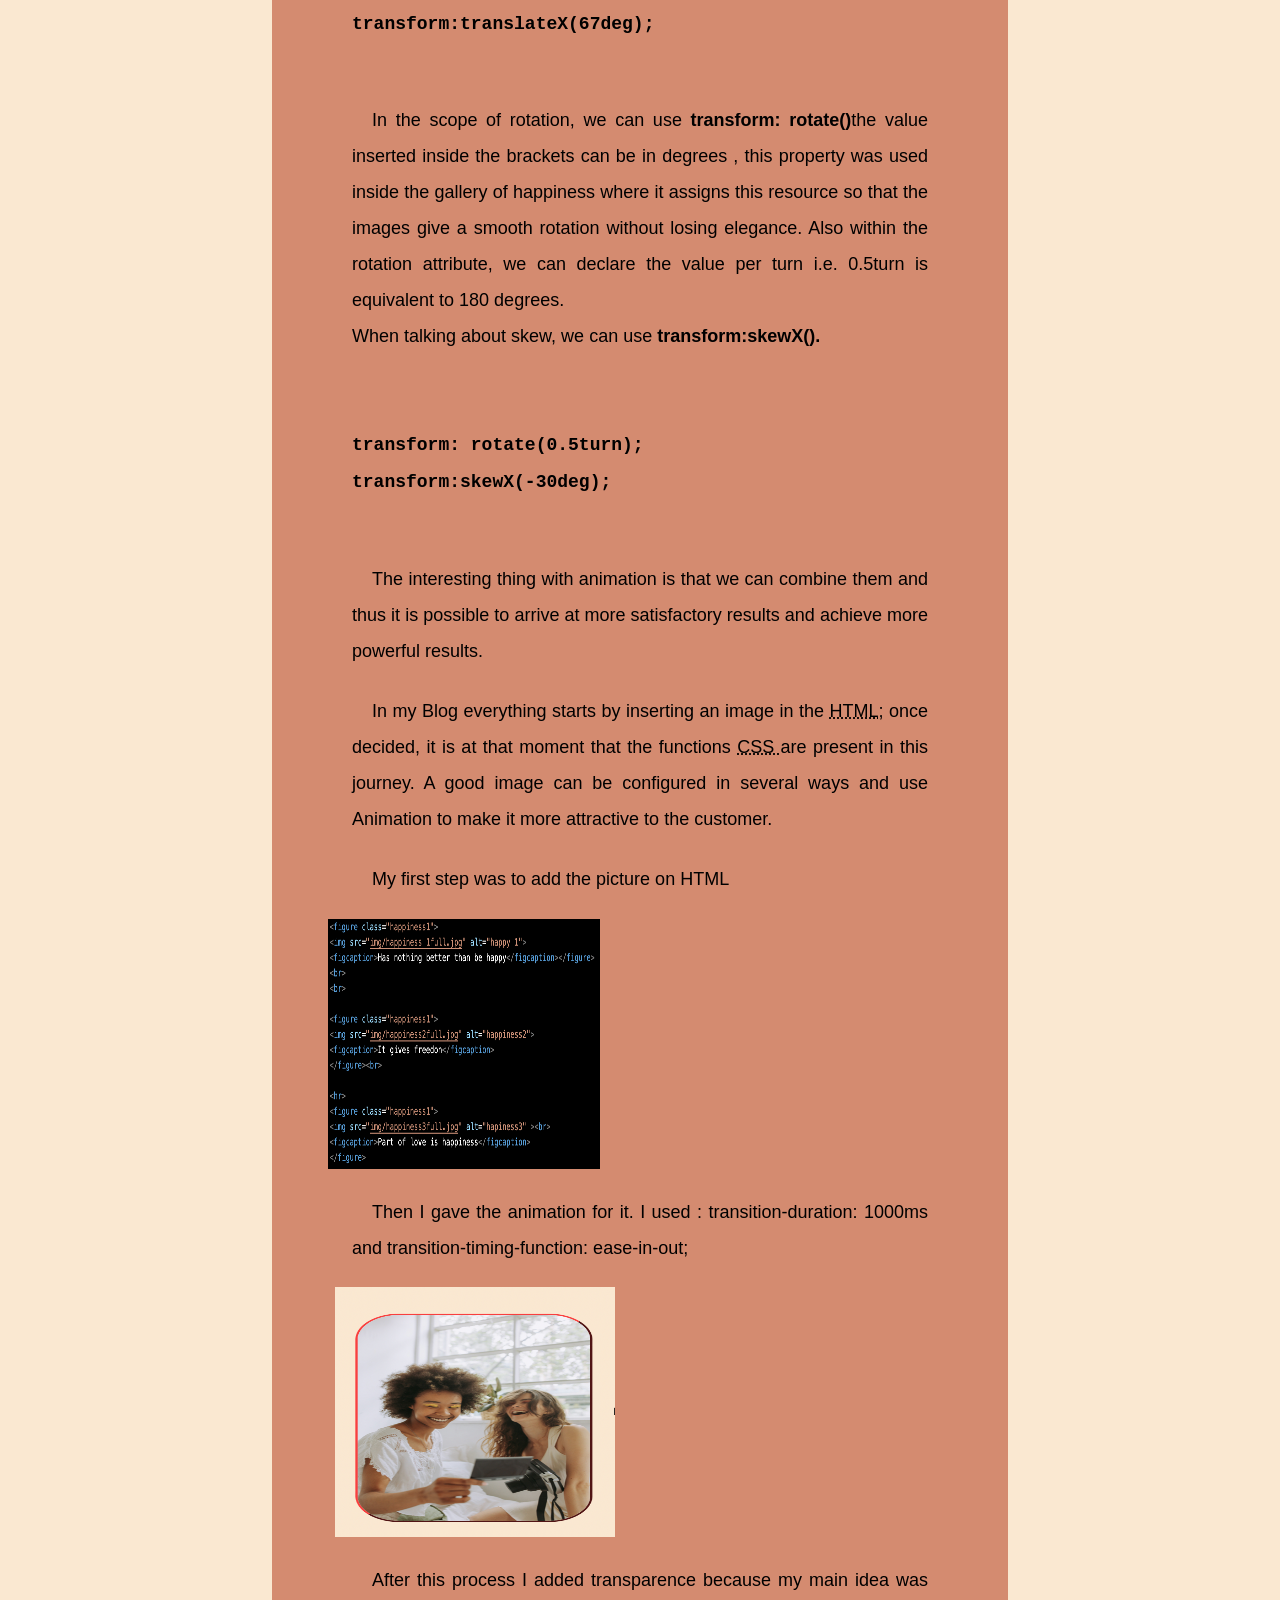
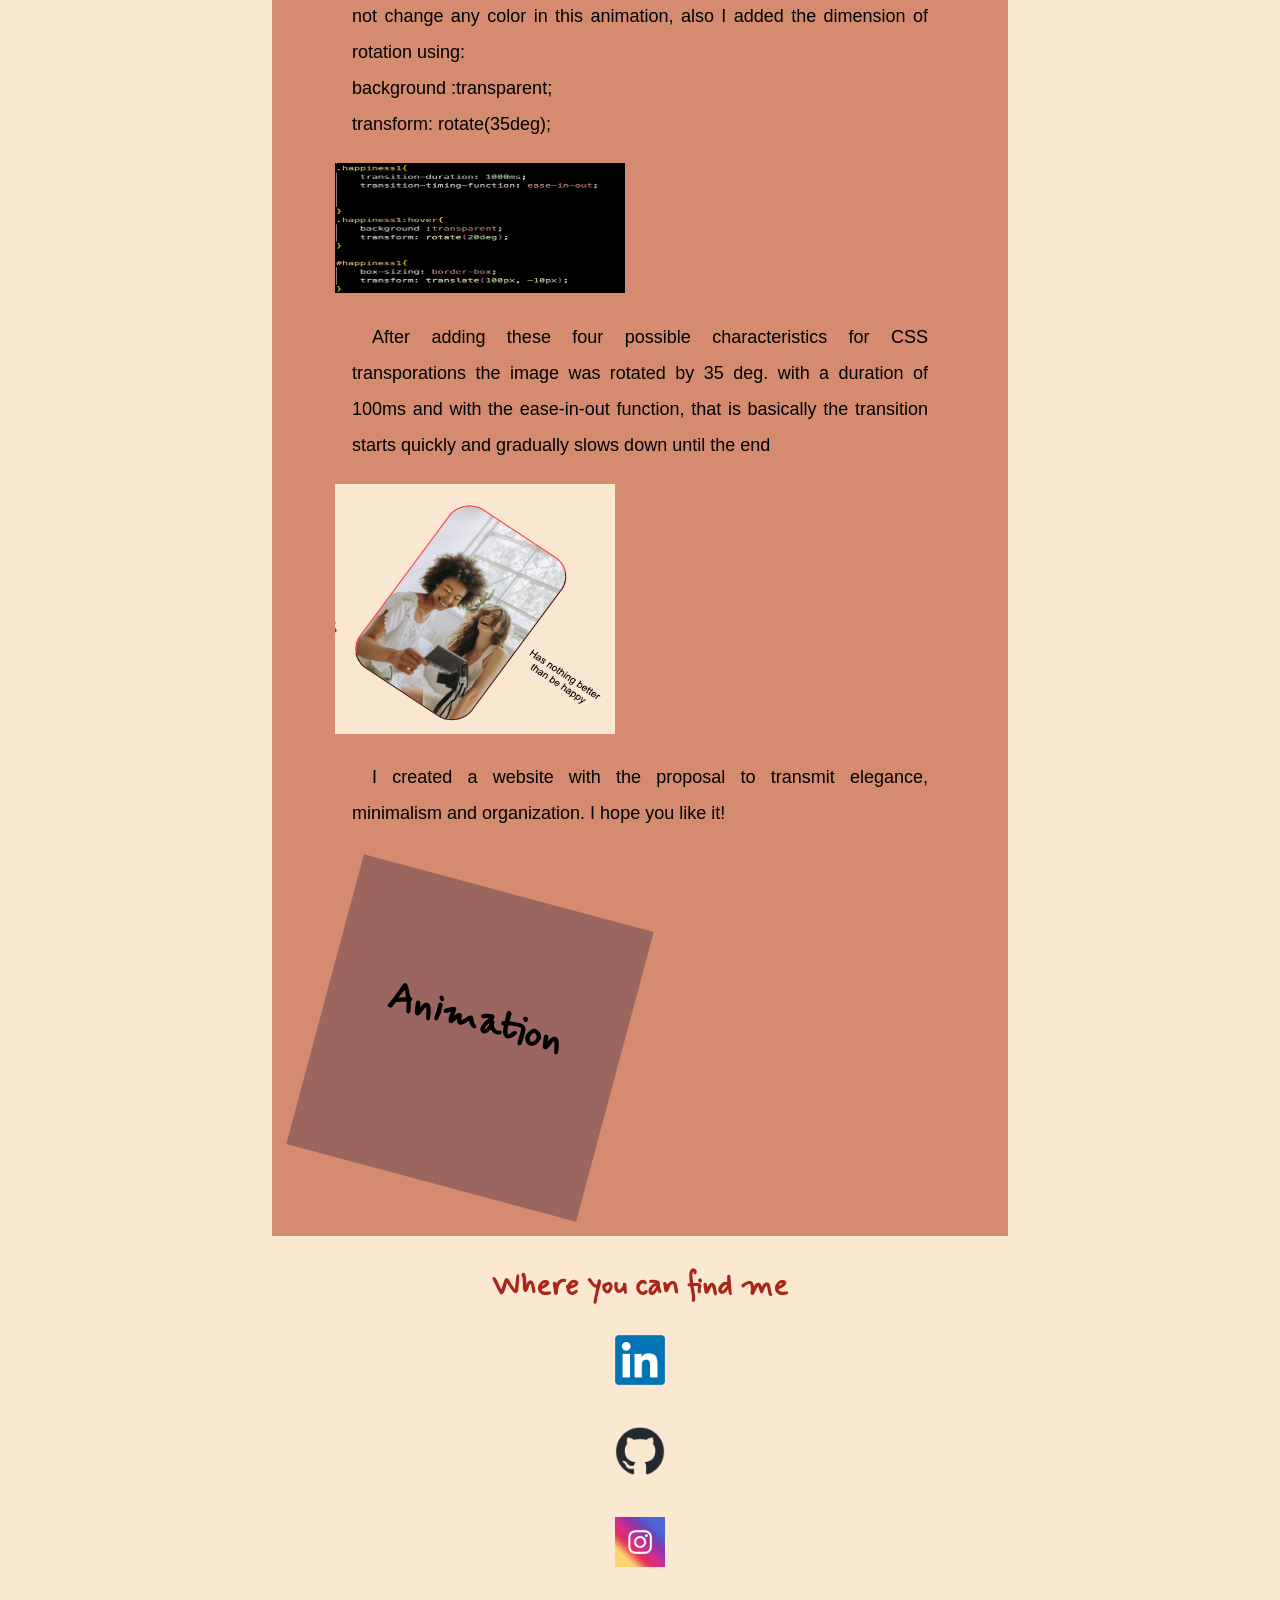
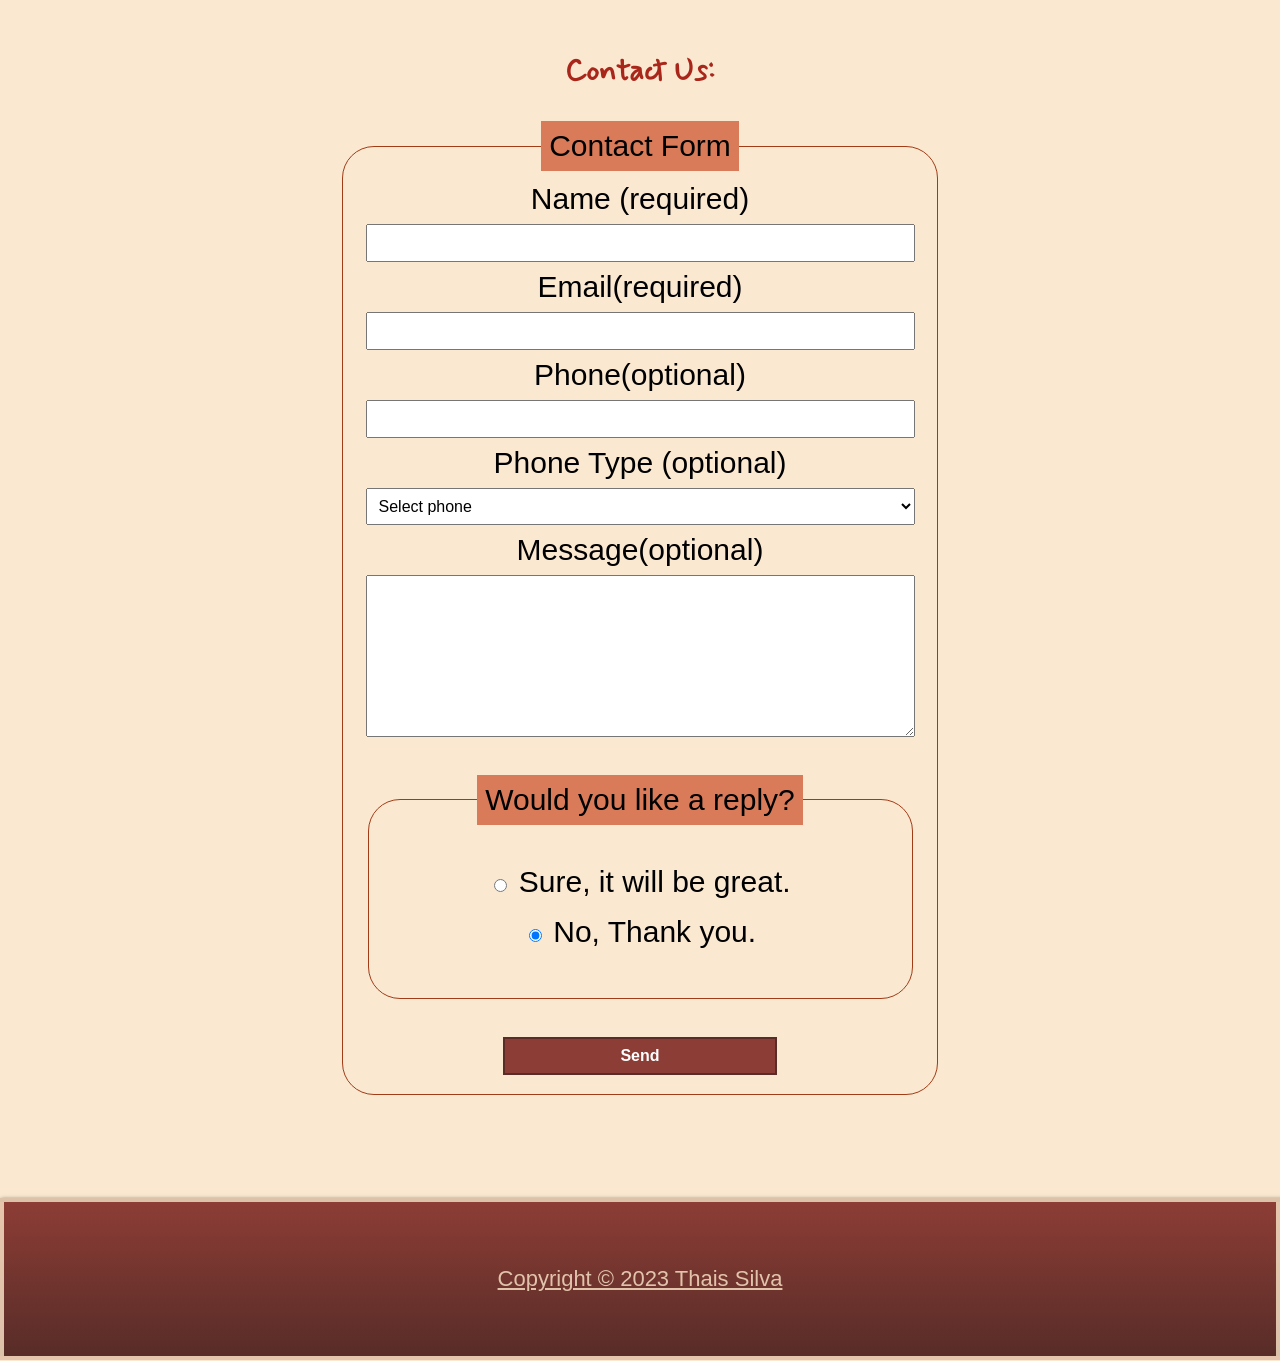
==== commit 685c7d4f: "animation and add more information on blog" ====
--- a/index.html
+++ b/index.html
@@ -1,43 +1,68 @@
 <!DOCTYPE html>
+<!-- Used to know the language that we are using-->
  <html lang="en">
+
     <head>
         <meta charset="UTF-8">
         <meta http-equiv="X-UA-Compatible" content="IE=edge">
         <meta name="viewport" content="width=device-width, initial-scale=1.0">
-        <title>About me</title>
+        <!--<title>About me</title>-->
         <link href="https://fonts.googleapis.com/css2?family=Gloock&family=Mynerve&display=swap" rel="stylesheet">
+        
+        <!--link to style and nav file-->
         <link href="css/style.css" rel="stylesheet">
         <link href="css/nav.css" rel="stylesheet">
-        <link rel="icon" type="image/favicon" href="img/favicon.ico">
-    
-    </head>
-    <body>
-        <header>   
-            <nav class="navbar">
-                <div class="logo">
-                    <img src="img/logo-favicon.png" alt="logo">
-                   <h1>Who Am I?</h1>
-                   </div>
-                    <div class="navbar-links">
+        
+        <!--favicon picture - logo-->
+        <link rel="icon" type="image/png" sizes="96x96" href="/favicon-96x96.png">
+        <link rel="icon" type="image/favicon" href="img/Group 5.svg">
+       </head>
+        <body>   
+        <header>
+        
+        
+    <!--I used a external link to have the picture of hamburger-->
+    <link href="https://fonts.googleapis.com/icon?family=Material+Icons" rel="stylesheet">  
+            
+    <!--start the top of the page-->
+        <div id="topo">
+            <title>About me</title> 
+        <div class="logo">
+            <img src="img/logo-favicon.png" alt="logo">
+        <h1>Who Am I?</h1>
+        </div>
+
+                    <!--I used JavaScript to create the hamburguer-->
+                    <span id="burguer"class="material-icons" onclick="clickMenu()">menu</span>
+
+                    <!--Menu of hamburger-->
+                    <menu id="itens">
                         <ul>
                             <li><a href="#bio">Bio</a></li>
                             <li><a href="#happiness">Gallery</a></li>
+                            <li><a href="#video">Video</a></li>
                             <li><a href="#blog">Blog</a></li>
+                            <li><a href="#findme">Find Me</a></li>
                             <li><a href="#contact">Contact Me</a></li>
+                            
                         </ul>
-                    </div>
-            </nav>        
+                        </menu>
+                </div>      
        </header>
+
+       <!--Use it for get external font-family-->
         <link href="https://fonts.googleapis.com/css2?family=Gloock&family=Mynerve&display=swap" rel="stylesheet">
+
+        <!--start the page adding my picture and a small text-->
             <main>
             <section id="hero">
-            <img src="img/centralp-eu.jpeg" alt="foto-principal">
+            <img class="mypic"src="img/centralp-eu.jpeg" alt="foto-principal">
             <div>
             <p id="me"> A Brazilian women exploring the world and becoming a Web development after 30.</p>
             </div>
             </section>
 
-
+        <!-- start of biography-->
         <section id="bio">
         <h2>Biography</h2>
         <div>
@@ -52,69 +77,108 @@
         
      
         </div>
+        <!--I added a external music using the page of YouTube-->
         <p>I love to listen to music, and lately I have fallen in love with Jazz</p>
         <audio src="music/Jane Street - TrackTribe.mp3" controls autoplay></audio>
 
-    </section>
+        </section>
+        <br>
+
+        <!--I added an impact phrase-->
+        <p class="phrase">The world is a treasure that I received in my life!</p>
+        <br>
+        <br>
+        <br>
+    
+        <div>
+            <!--start of Gallery--> 
+        <h2>Happiness Gallery</h2>    
+        <section id="happiness">
+     
+        <br>
+     
+        <figure class="happiness1">
+        <img class="foto1"src="img/happiness 1full.jpg" alt="happy1">
+        <figcaption>There is nothing better than be happy</figcaption></figure>
+        <br>
+        <br>
+
+        <figure class="happiness1">
+        <img src="img/happiness2full.jpg" alt="happiness2">
+        <figcaption>It gives freedom</figcaption>
+        </figure><br>
+
+        <br>
+        <figure class="happiness1">
+        <img src="img/happiness3full.jpg" alt="hapiness3"><br>
+        <figcaption>Part of love is happiness</figcaption>
+        </figure>
+
+        </section>
+        </div>  
    
-<br>
-     <p class="phrase">The world is a treasure that I received in my life!</p>
-        <br>
-        <br>
-        <br>
-    
-    <div> 
-    <h2>Happiness Gallery</h2>    
-    <section id="happiness">
-     
-     <br>
-     
-    <figure class="happiness1">
-    <img class="foto1"src="img/happiness 1full.jpg" alt="happy1">
-    <figcaption>There is nothing better than be happy</figcaption></figure>
-    <br>
-    <br>
-
-    <figure class="happiness1">
-    <img src="img/happiness2full.jpg" alt="happiness2">
-    <figcaption>It gives freedom</figcaption>
-    </figure><br>
-
-    <br>
-    <figure class="happiness1">
-    <img src="img/happiness3full.jpg" alt="hapiness3"><br>
-    <figcaption>Part of love is happiness</figcaption>
-    </figure>
-
-</section>
-  </div>  
-
-    <section id="video">
-    <h2> A Short Video </h2>
-    <iframe width="324" height="576" src="https://www.youtube.com/embed/e6gookE1HT0" title="Video about me" frameborder="0" allow="accelerometer; autoplay; clipboard-write; encrypted-media; gyroscope; picture-in-picture; web-share" allowfullscreen></iframe><p>To know about me it is necessary to know where I came from &#127463;&#127479; </p></section>
+        <!--I added a video about me and where I am from-->
+        <section id="video">
+        <h2> A Short Video </h2>
+        <!--I embed a external video from my webpage from Youtube-->
+        <iframe width="324" height="576" src="https://www.youtube.com/embed/e6gookE1HT0" title="Video about me" frameborder="0" allow="accelerometer; autoplay; clipboard-write; encrypted-media; gyroscope; picture-in-picture; web-share" allowfullscreen></iframe><p>To know about me it is necessary to know where I came from &#127463;&#127479; </p></section>
                     
     
-    <!--Blog-->
-    <section id="blog">
-    <h2> CSS animation</h2>
-    <div>
-     <p>A web page is the web developer's voice in the crowd, for it to be understood and heard the web developer must communicate in an appropriate way to the reader. Delivering content to the customer goes beyond putting information on a page, it must be well located and aligned for good organization and visualization and with attributes to draw the listener's attention.</p>
-    <p> Everything starts by inserting an image in the html; once decided, it is at that moment that the functions of Cascading Style Sheets or better known as CSS are present in this journey.
-     A good image can be configured in several ways and use Animation to make it more attractive to the customer.</p>
-     <p>My first step was to add the picture on HTML</p>
-     <picture> 
+        <!-- start of Blog-->
+        <section id="blog">
+        <h2> CSS animation</h2>
+        <div>
+        <p>Animation plays a critical role in improving the performance of a UX as it helps provide much better visual feedback making interactions much more useful and efficient. Its use must be wise as we can create a page that causes distraction rather than interaction. The purpose of the animations is to help and improve the page.<br>
+        The animation has the purpose of providing:<br>
+        -Information<br>
+        -Hierarchy<br>
+        -Focus<br> </p>
+        <p>Among the various ways of animation, CSS is one of the most important forms for the developer.<br>
+        Their formats can be classified as:<br>
+        - Functional: Optimizes the experience, guides attention, feedback+preparation <br>
+        Materia: Consistent UI models, spatial relationships between screens and elements
+        <br>Enchanting: humanity and fun, something unique and memorable, entertainment + relationship.</p>
+                
+         <p>Animation becomes present in any environment we go to, from scrolling a page to choosing and creating a product by yourself, selecting all the attributes in an App. Its use makes the website or application a really pleasant and memorable experience when well done, because when well executed they bring life and personality to the project, more than that it brings soul to your page.
+        </p>
+        <p>The first Animation that we are going to talk about it is <strong>transform:translateX(); </strong> this setting allows the image to move within the horizontal axis when given the value inside the parentheses. We have <strong>translateY</strong> that allows moving the image on the y axis (vertical).
+        In addition we have <strong> transform:translate();</strong> where the value x and y can be assigned within the same reference, the first declared value belonging to X and the second declared value belonging to Y.<br><br><br><code>
+        <strong> transform:translateX(25deg);</strong><br>
+        <strong> transform:translateX(45deg);</strong><br>
+        <strong>transform:translate(2px,-10px);</strong></code><br><br>
+        </p>
+        <p>In addition we have<strong>transform: scaleX();</strong> that increases the size of the image on the sides (fattening it) and we have <strong>transform:scaleY();</strong>that changes the height of the image.<br><br><br><code>
+        <strong> transform:scaleX(-25deg)</strong><br>
+        <strong> transform:translateX(67deg);</strong></code><br><br>
+        </p>
+        <p>In the scope of rotation, we can use <strong>transform: rotate()</strong>the value inserted inside the brackets can be in degrees , this property was used inside the gallery of happiness where it assigns this resource so that the images give a smooth rotation without losing elegance. Also within the rotation attribute, we can declare the value per turn i.e. 0.5turn is equivalent to 180 degrees.<br>
+        When talking about skew, we can use <strong>transform:skewX().</strong>
+        <br><br><br><code>
+        <strong>transform: rotate(0.5turn);</strong>
+        <br>
+        <strong>transform:skewX(-30deg);</strong></code>
+        <br><br>
+         </p>
+         <p>The interesting thing with animation is that we can combine them and thus it is possible to arrive at more satisfactory results and achieve more powerful results.</p>
+
+        <p> In my Blog everything starts by inserting an image in the <abbr title="HyperText Markup Language">HTML</abbr>; once decided, it is at that moment that the functions <abbr title="Cascading Style Sheets">CSS </abbr>are present in this journey.
+        A good image can be configured in several ways and use Animation to make it more attractive to the customer.</p>
+        <p>My first step was to add the picture on HTML</p>
+
+        <!--I added pictures that I can show the animation -->
+        <picture> 
         <img class="cod1"src="img/cod1.png" alt="cod1">
-     </picture>
-     <p>Then I gave the animation for it. I used : transition-duration: 1000ms and transition-timing-function: ease-in-out; </p>
-
-     <picture>
-     <img class="trans1" src="img/trans1.png" alt="trans1" width="350px" height="310px">
-    </picture>
-    <p>After this process I added transparence because my main idea was not change any color in this animation, also I added the dimension of rotation using: <br>
+        </picture>
+        <p>Then I gave the animation for it. I used : transition-duration: 1000ms and transition-timing-function: ease-in-out; </p>
+
+        <picture>
+        <img class="trans1" src="img/trans1.png" alt="trans1" width="350px" height="310px">
+        </picture>
+        <p>After this process I added transparence because my main idea was not change any color in this animation, also I added the dimension of rotation using: <br>
         background :transparent;<br>
         transform: rotate(35deg);
-    </p>
-    <picture>
+        </p>
+        <picture>
         <img class="cod2" src="img/cod2-.png" alt="trans1" >
        </picture>
        <p>After adding these four possible characteristics for CSS transporations the image was rotated by 35 deg. with a duration of 100ms and with the ease-in-out function, that is basically the transition starts quickly and gradually slows down until the end</p>
@@ -123,86 +187,110 @@
         <img class="trans2" src="img/trans2.png" alt="trans2" width="450px" height="310px">
        </picture>
        <p>I created a website with the proposal to transmit elegance, minimalism and organization. I hope you like it!</p>
-    </div>
-    </section>
-
+       <br>
+       <br>
+
+       <div class="box">
+        <br>
+        <br>
+        <br>
+        <br>
+       <H1>Animation</H1>
+       <br>
+        </div>
+
+       
     
-    <section id="findme">
-    <h2>Where you can find me</h1>
-    <a href="https://www.linkedin.com/in/thais-barros-4215b1180/" target="_blank" class="redes" rel="external"><img src="img/LinkedIn_logo_initials.png" width="50px" height="50px" ></a>
-    <br>
-    <br>
-    <a href="https://github.com/ThaisBarrosSilva" target="_blank" class="redes" rel="external"><img src="img/github-mark.png" width="50px" height="50px"></a>
-    <br>
-    <br>
-    <a href="https://www.instagram.com/thais_barrossilva/" target="_blank" class="redes" rel="external"><img src="img/logo-instagram.jpg" width="50px" height="50px" ></a>
-    
-
- <section id="contact">
-
-    <h2> Contact Us: </h2>
+        </section>
+        <!--end of animation-->
+
+        <!--I added a part with my webpages(Linkedln, Github and Instagram, I also added target_blank for the link open in other page)-->
+        <section id="findme">
+        <h2>Where you can find me</h1>
+        <a href="https://www.linkedin.com/in/thais-barros-4215b1180/" target="_blank" class="redes"     rel="external"><img src="img/LinkedIn_logo_initials.png" width="50px" height="50px" ></a>
+        <br>
+        <br>
+        <a href="https://github.com/ThaisBarrosSilva" target="_blank" class="redes" rel="external"><img src="img/github-mark.png" width="50px" height="50px"></a>
+        <br>
+        <br>
+        <a href="https://www.instagram.com/thais_barrossilva/" target="_blank" class="redes" rel="external"><img src="img/logo-instagram.jpg" width="50px" height="50px" ></a>
+        <!--end of find me-->
+
+
+        <!--Start the contact part-->
+        <section id="contact">
+        <h2> Contact Us: </h2>
                         
-    <form id="contactForm" name="contactForm"  method="post" data-netlify="true">
-
-    <fieldset>
-     <legend>Contact Form</legend>
-    <div id="formElements">
-    <!--Name-->
-    <label for="name">Name (required)</label>
-     <input type="text" id="name" name="name" required>
+        <form id="contactForm" name="contactForm"  method="post" data-netlify="true">
+
+        <fieldset>
+        <legend>Contact Form</legend>
+        <div id="formElements">
+        <!--Name-->
+        <label for="name">Name (required)</label>
+        <input type="text" id="name" name="name" required>
                             
-     <!--Email-->
-    <label for="email"> Email(required)</label>
-    <input type="email" id="email" name="email" required>
+        <!--Email-->
+        <label for="email"> Email(required)</label>
+        <input type="email" id="email" name="email" required>
                             
-     <!--Phone-->
- <label for="phone"> Phone(optional)</label>
- <input type="phone" id="phone" name="phone">
-
-    <!--Phone Type-->
-    <label for="phonetype">Phone Type (optional)</label>
-    <select id="phonetype" name="phonetype">
-    <option value="Select">Select phone</option>
-    <option value="Mobile">Mobile</option>
-    <option value="Work">Work</option>
-    <option value="Home">Home</option>
-    </select>
-
-    <!--Comments-->
-    <label for="Message"> Message(optional)</label>
-    <textarea id="Message" name="Message" rows="8"></textarea>
-
-    <!--Reply-->
-    <fieldset>
- <legend>Would you like a reply?</legend>
-    <ul>
-     <li>
-    <input type="radio" id="message-yes" name="reply" value="yes a reply please">
-
-    <label for="message-yes"> Sure, it will be great.</label>
-    </li>
+        <!--Phone-->
+        <label for="phone"> Phone(optional)</label>
+        <input type="phone" id="phone" name="phone">
+
+        <!--Phone Type-->
+        <label for="phonetype">Phone Type (optional)</label>
+        <select id="phonetype" name="phonetype">
+        <option value="Select">Select phone</option>
+        <option value="Mobile">Mobile</option>
+        <option value="Work">Work</option>
+        <option value="Home">Home</option>
+        </select>
+
+        <!--Comments-->
+        <label for="Message"> Message(optional)</label>
+        <textarea id="Message" name="Message" rows="8"></textarea>
+
+        <!--Reply using radio-->
+        <fieldset>
+        <legend>Would you like a reply?</legend>
+        <ul>
+        <li>
+        <input type="radio" id="message-yes" name="reply" value="yes a reply please">
+
+        <label for="message-yes"> Sure, it will be great.</label>
+        </li>
                                         
-    <li>
-    <input type="radio" id="message-no" name="reply" value="No, reply please" checked>
-     <label for="message-no">No, Thank you.</label>
-    </li>
-    </ul>
-    </fieldset>
-    <!--Submit-->
-    <button type="submit"><strong>Send</strong></button>
+        <li>
+        <input type="radio" id="message-no" name="reply" value="No, reply please" checked>
+        <label for="message-no">No, Thank you.</label>
+        </li>
+        </ul>
+        </fieldset>
+        <!--Submit-->
+        <button type="submit"><strong>Send</strong></button>
                      
-    </div>
-    </fieldset>
-
- </form>
-
-</section>
-
- </main>
+        </div>
+        </fieldset>
+
+        </form>
+
+        </section>
+
+        </main>
+        <!--I used JavaScript to create the hamburger-->
+        <script>
+        function clickMenu(){
+                if(itens.style.display == 'block'){
+                    itens.style.display = 'none'
+                }else{
+                    itens.style.display='block'}
+                }
+        </script>
  
-<!--start of footer-->
-<footer class="footer"> 
-    <a href="https://github.com/ThaisBarrosSilva" target="_blank" class="redes" rel="external">Copyright © 2023 Thais Silva</a>
-</footer>
+        <!--start of footer-->
+        <footer class="footer"> 
+        <a href="https://github.com/ThaisBarrosSilva" target="_blank" class="redes" rel="external">Copyright © 2023 Thais Silva</a>
+        </footer>
  </body>
  </html>
--- a/css/style.css
+++ b/css/style.css
@@ -8,7 +8,7 @@
     }
 
     /*Paragraph*/
-    p{
+        p{
         font-size: 18px;
         text-align:relative;
         line-height: 2em;
@@ -18,8 +18,8 @@
           
     }
 
-    /*Frase- treassure*/
-    .phrase{
+    /*Frase- treasure*/
+        .phrase{
         font-size: 1.7rem;
         text-align:center;
         color:#c9491bf6;
@@ -27,32 +27,38 @@
     
     }
     
-    h1,h2,h3,h4,h5,h6 {
-    font-family: Mynerve;
-    text-align: center;
-    
-    
-    }
-    h1{
+        h1,h2,h3,h4,h5,h6 {
+        font-family: Mynerve;
+        text-align: center;
+    
+    
+    }
+        h1{
         font-size: 30pt;
     
     }
-    h2 {
+        h2 {
         margin: 1em;
         color:#a9261a;
         font-size: 30px;
         
     }
     
-    header{
-        text-align: center;
-        background-color: brown;
-        color:black;
-    }
-    
+    /*header configuration*/
+        header{
+        background-image: linear-gradient(to bottom,#582c28, #8c3d35);
+        color: #f1ddc3f4;
+        display: flex;
+        flex-direction:column;
+        font-size: 1rem;
+        margin-bottom: 1rem;
+        padding: 1rem;
+        box-shadow: 2px 2px 4px 1px rgba(0, 0, 0, 0.556);
+      
+    }
     
     /*background from my picture*/
-    #hero{
+        #hero{
         background-color:#e9ceac;
         color: #8e2904;
         border: #a13c17 4px  solid;
@@ -65,24 +71,40 @@
     
 
     /* My picture */
-    #hero img{
+     #hero img{
         padding:none;
         width: 320px;
-        border-radius: 20px 20px 20px 20px;
         border-style:solid;
         border-width: 3px;
         border-color: white;
-    }
-
-    /*My picture*/
-    #me{
-       font-size: 20px;
-       font-style: bold;
-    }
+    
+    }
+
+    .mypic{
+        transition-property: border-radius;
+        transition-duration: 1.5s;
+        transition-timing-function: ease-in;
+    }
+
+    .mypic{
+        border-radius: 20%;
+    }
+   
+
+
+    /*My picture text*/
+        #me{
+        font-size: 20px;
+        font-style: bold;
+       
+     }
+     
+   
+
 
     
     /* Bio Section */
-    #bio{
+        #bio{
         text-align:center;
         
         
@@ -90,7 +112,7 @@
     
     /* Hobbies Section */
     
-    section#bio {
+        section#bio {
     
         display: flex;
         flex-direction: column;
@@ -99,7 +121,7 @@
         }
         
     
-    #bio ul li:nth-child(odd){
+        #bio ul li:nth-child(odd){
         color:dark;
      }
     
@@ -107,7 +129,7 @@
     
     /* Galeria of Happiness*/
     
-     .happiness1{
+        .happiness1{
         border: 2px solid dark;
         margin-bottom: 5rem;
         display: flex;
@@ -117,7 +139,7 @@
      
      }
      
-     .happiness1 img{
+        .happiness1 img{
         max-width: 30%;
         border-radius: 40px;
         border-style:groove;
@@ -128,36 +150,39 @@
         
      }
      
-     .happiness1 figure{
+        .happiness1 figure{
         text-align:center;
         
- }
+    }
      /*animation*/
-    .happiness1{
+        .happiness1{
         transition-duration: 1000ms;
         transition-timing-function: ease-in-out;
        
         
     }
-    .happiness1:hover{
+        .happiness1:hover{
         background :transparent;
         transform: rotate(20deg);
     }
 
-    #happiness1{
+        #happiness1{
         box-sizing: border-box;
         transform: translate(100px, -10px);
     }
-
-    figcaption{
+        /*end animation*/
+
+
+        /*text of gallery*/
+        figcaption{
         font-size: 20px;
         padding: 9px;
         font-family: Arial, Helvetica, sans-serif
     }
-    /*end animation*/
+   
 
     /*video*/
-    #video{
+        #video{
         text-align: center;
         border: 3px solid #a13c17;
         margin-bottom: 5rem;
@@ -165,27 +190,23 @@
     }
 
      /*Blog*/
-     #blog{
-        background-color: #d48b70;
-        padding-top: 10px;
-        
-        
-    }
-
-    #blog{
+     
+        #blog{
         padding:3rem;
         max-width: 40rem;
         margin: 0 auto;
         text-align: justify;
+        background-color: #d48b70;
+        padding-top: 10px;
        
     }
-    #blog div p{
+        #blog div p{
         padding:0.2rem 0;
         clear: both;
 
-    } 
-    /* First letter*/
-    #blog div p:first-child:first-letter{
+     } 
+        /* First letter*/
+        #blog div p:first-child:first-letter{
         color:#592c28;
         background-image: linear-gradient(#F2d7b6,#a68c6d);
         float:left;
@@ -218,6 +239,7 @@
             padding: 1rem;
             max-width: 600px;
             margin: 2rem auto;
+
             
          }
     
@@ -227,7 +249,7 @@
             margin-bottom:1em;
             border-radius: 2rem;
          }
-         
+          /* text inside of the contact box */
          legend{
     
             background-color:#d97b59;
@@ -241,7 +263,7 @@
             
     
          }
-    
+        /* Contact unordered list*/
          #contact ul{
             list-style: none;
             padding: 0px;
@@ -251,7 +273,7 @@
          #contact li{
             margin: 1rem;
          }
-    
+         /* Contact buttom */
          #contact button{
             background-color: #8c3d35;
             color:white;
@@ -261,31 +283,27 @@
             justify-self: center;
     
          }
-    
+
         /* tablet size*/
         @media screen and (min-width: 60em) {
-         figure{
-            display:flex;
-            justify-content: center;
-            grid-template-columns: 2fr 1fr;
-         }  
+            figure{
+               display:flex;
+               justify-content: center;
+               grid-template-columns: 2fr 1fr;
+            }  
          figcaption{
-         display:grid;
-         align-items:center;
-         font-size: 1rem;
-         margin-left: 1rem;
-         font-family: Arial, Helvetica, sans-serif;
-        
-         }
-         figure img{
-            width:100%;
-         }
-         
+            display:grid;
+            align-items:center;
+            font-size: 1rem;
+            margin-left: 1rem;
+            font-family: Arial, Helvetica, sans-serif;
+            }
+            
         }
 
         /* large screen size*/
         @media screen and (min-width:100em){
-            #gallery{
+            #happiness{
                 display:grid;
                 grid-template-columns: 1fr 1fr 1fr;
             }
@@ -293,7 +311,7 @@
                 display:none;
                 
             }
-            #galleryh2{
+            #happinessh2{
                 grid-column: 1/-1;
                 
             }
@@ -304,7 +322,7 @@
         }
         
        
-        /*Picture transforme*/
+        /*Picture transforme- I used it to organize the photos inside the CSS animation content*/
         .cod1{
             width: 280px;
             height: 250px;
@@ -336,23 +354,50 @@
             transform: translate(15px,0px);
 
         }
+        /*end of trasforme*/
+
+/*box*/
+.box{
+
+    align-items: center;
+    background-color:  #9b6660;
+    height: 300px;
+    width: 300px;
+
+    
+    transition-property:background-color, border-radius;
+    transition-duration: 2s 1.5s;
+    transition-timing-function: cubic-bezier(.15,.89,.85,.26);
+    transform: rotate(15deg);
+
+}
+.box:hover{
+    background-color: #ec5840;
+    border-radius: 50%;
+}
+
+
+
+
+
+
           /*fooster*/
-    footer {
-        background-image: linear-gradient(to bottom, #8c3d35,#582c28);
-        color:#fae3c7d1;
-        border: 4px  solid;
-        text-align: center;
-        padding: 4rem 2rem;
-        font-size: 1rem;
-        box-shadow: 2px 2px 4px 1px #0000008e;   
-    }
-
-    footer a{
-       color: #fae3c7d1;
-    }
-
-    a{
-        color:black;
-        font-size:22px;
-
-    }+        footer {
+            background-image: linear-gradient(to bottom, #8c3d35,#582c28);
+            color:#fae3c7d1;
+            border: 4px  solid;
+            text-align: center;
+            padding: 4rem 2rem;
+            font-size: 1rem;
+            box-shadow: 2px 2px 4px 1px #0000008e;   
+        }
+
+        footer a{
+        color: #fae3c7d1;
+        }
+
+        a{
+            color:black;
+            font-size:22px;
+
+        }
--- a/css/nav.css
+++ b/css/nav.css
@@ -1,109 +1,80 @@
-/* make scrolling smooth */
-html{
+    /* make scrolling smooth */
+    html{
     scroll-behavior: smooth;
   
 }
 
-/* 
- get rid of padding & sizing on body so
- header is at top
-*/
-body{
+    /* 
+    get rid of padding & sizing on body so
+    header is at top
+    */
+    body{
     box-sizing: border-box;
     padding: 0;
     margin: 0;
 
 }
 
-/* add some padding back to rest of page */
-main{
+    /* add some padding back to rest of page */
+    main{
     padding: 2vw;
    
 }
 
-/* navbar */
-
-.navbar{
-    background-image: linear-gradient(to bottom,#582c28, #8c3d35);
-    color: #f1ddc3f4;
-    display: flex;
-    flex-direction: column;
-    font-size: 1rem;
-    margin-bottom: 1rem;
-    padding: 1rem;
-    box-shadow: 2px 2px 4px 1px rgba(0, 0, 0, 0.556);
-  
-}
-
-/* logo */
-.logo{
+    /* logo adjustment */
+    .logo{
 
     display: flex;
     align-items: center;
     font-size: 1.5rem;
     margin-top: 0.2rem;
     margin-left: 0.2rem;
+    
    
 
 }
-.logo img{
+    .logo img{
     height: 6vw;
     width: 6vw;
     margin-left: 20px;
 }
-.logo h1{
+    .logo h1{
     font-size: 1.2em;
     padding: 10px;
+}
+    /*burguer*/
+    span#burguer{
+    background-image: (to bottom,#582c28, #8c3d35);
+    color:white;
+    display:block;
+    text-align: center;
+    padding: 10px;
+    cursor: pointer;
+    color:#f1ddc3f4;
+    
+    
+
+}
+
+    span#burguer:hover{
+    background-image: (to bottom,#582c28, #8c3d35);
+    color:#f1ddc3f4;
+}
+ /* menu adjustment */
+    menu{
+    display: none;
+}
+    menu > ul{
+    list-style-type: none;
+}
+    menu > ul >li >a{
+    display:block;
+    padding: 10px;
+    text-decoration: none;
+    text-align: center;
+    background-image: (to bottom,#582c28, #8c3d35);
+    color:#f1ddc3f4;
 }
 
 
 
-/* navigation list */
-.navbar-links li{
-    list-style: none;
-    display:block;
-    padding: 0.5em 0;
-}
-
-
-/*  
- style all a tags in header 
- and then on hover
-*/
-
-
-.navbar-links a {
-    color:#f1ddc3f4;
-     background-image: (to bottom,#582c28, #8c3d35);
-    font-size: 2.5rem;
-    padding: .5rem 1.25rem;
-    letter-spacing: 2px;
-    text-decoration: none;
-    display:inline-block;
-}
-
-.navbar-links a:hover,
-.navbar-links a:focus{
-    filter: invert(1);
-    border-radius: 10px;
-    outline: none;
-}
-/*Hamburguer*/
-
-
-/* 
-media query for non-mobile nav bar
-min-width set to width of nav elements 
-such that no text wraps 
-*/
-@media screen and (min-width: 60rem){
-  
-    .navbar{
-      flex-direction: row;
-      justify-content: space-between;
-    } 
-    .navbar ul{
-      display:flex;
-      justify-content: space-between;
-    }
-  }
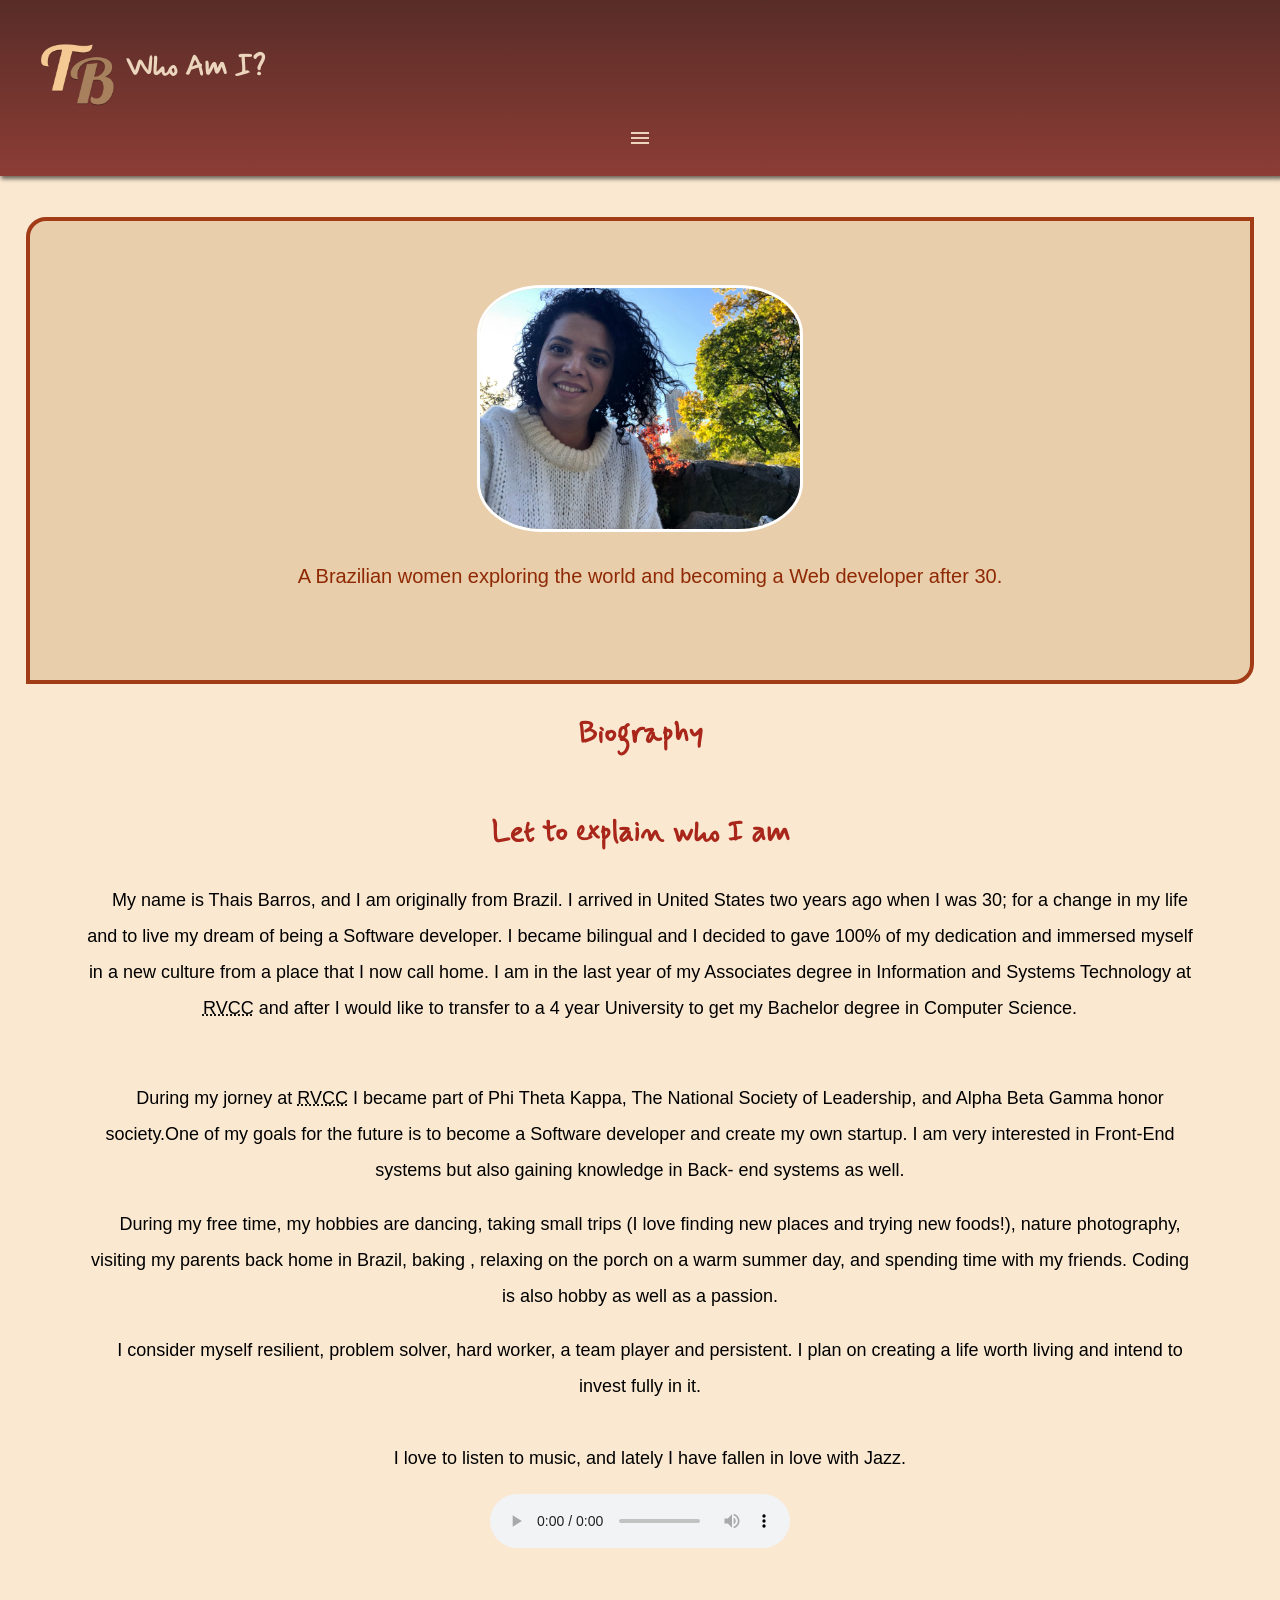
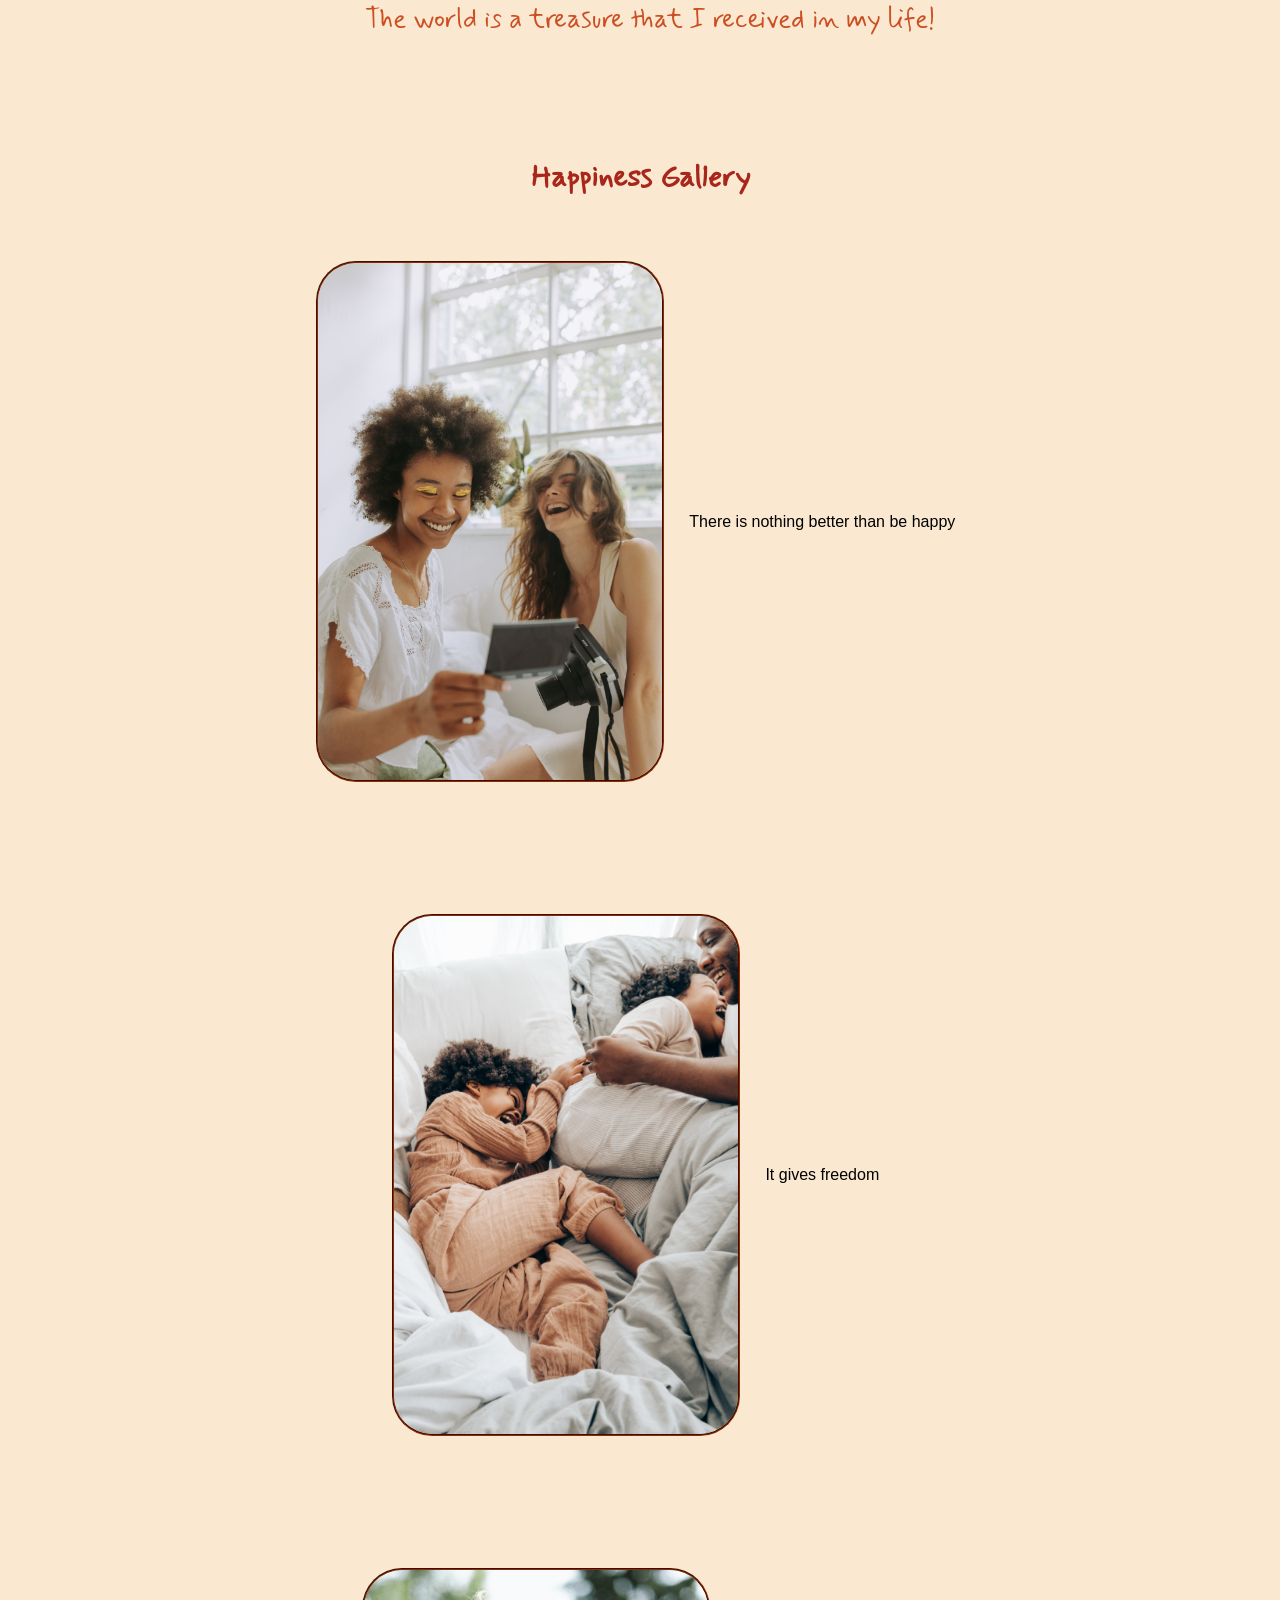
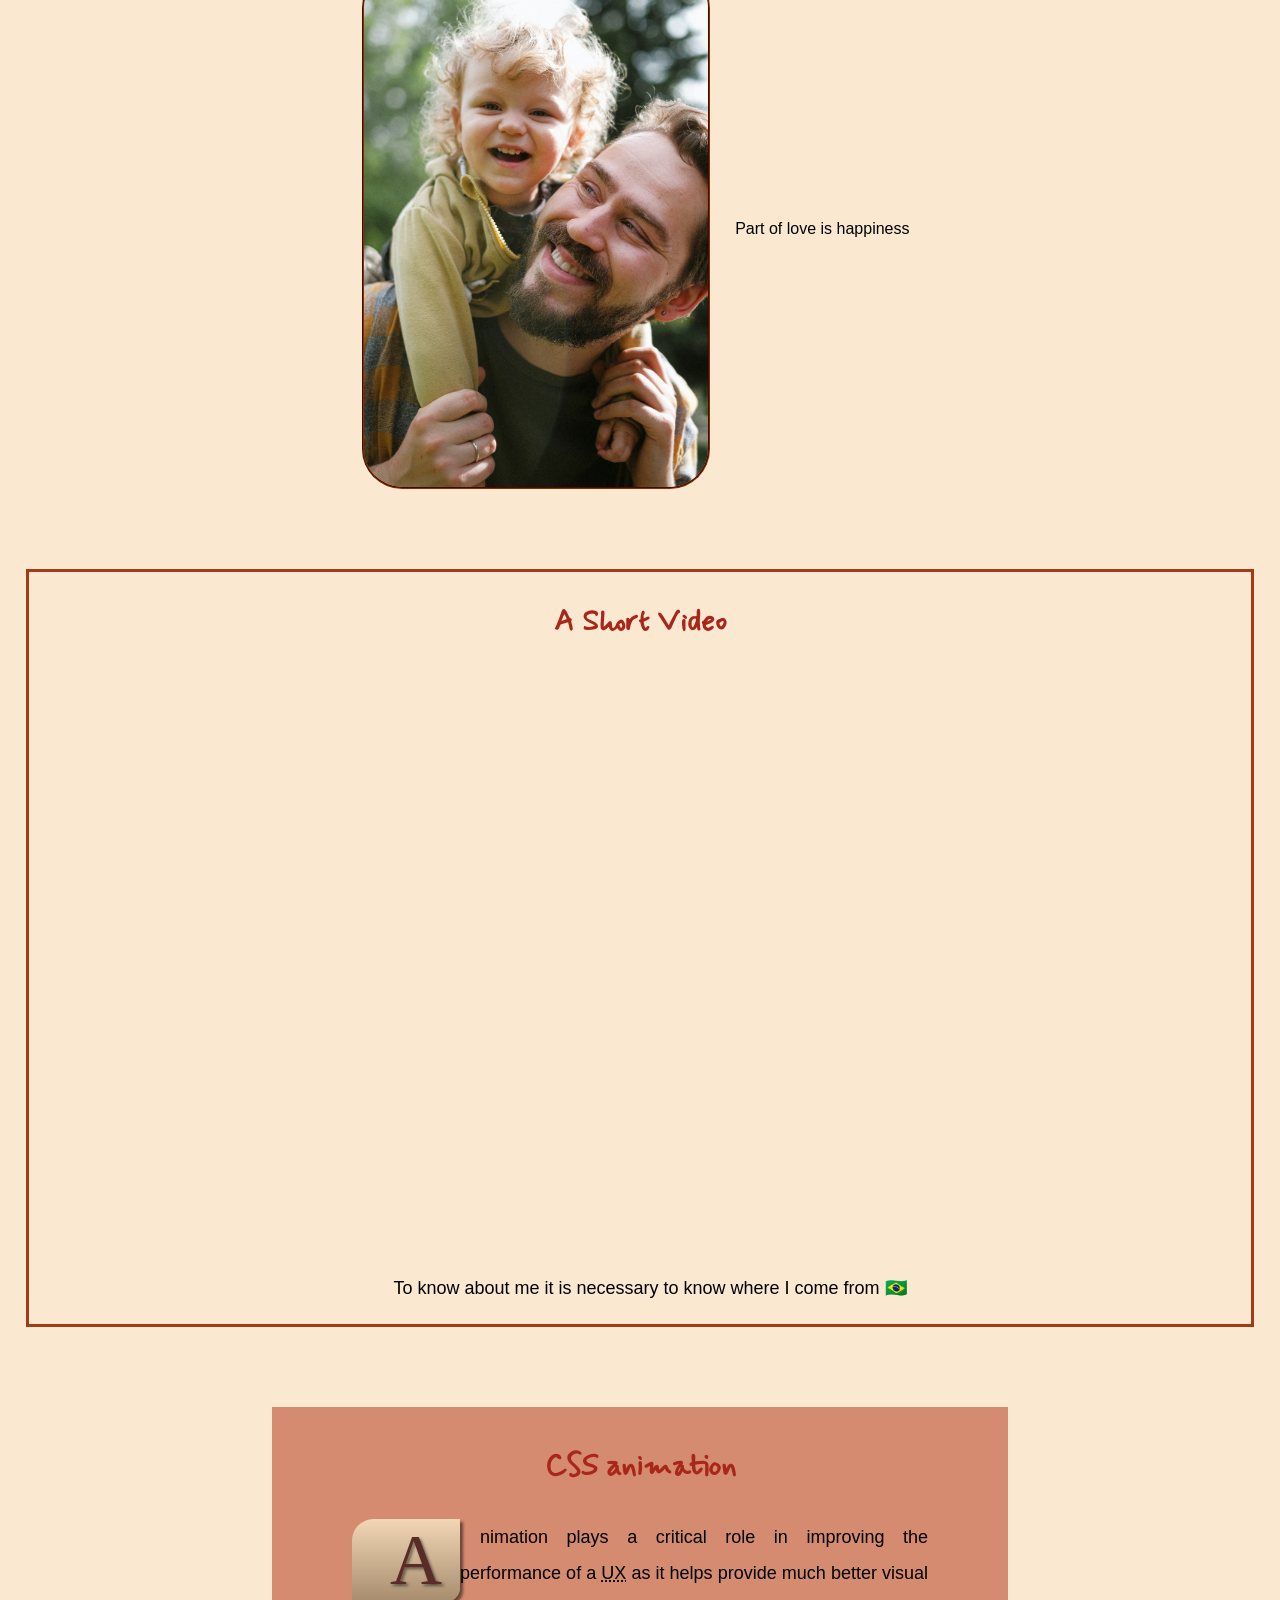
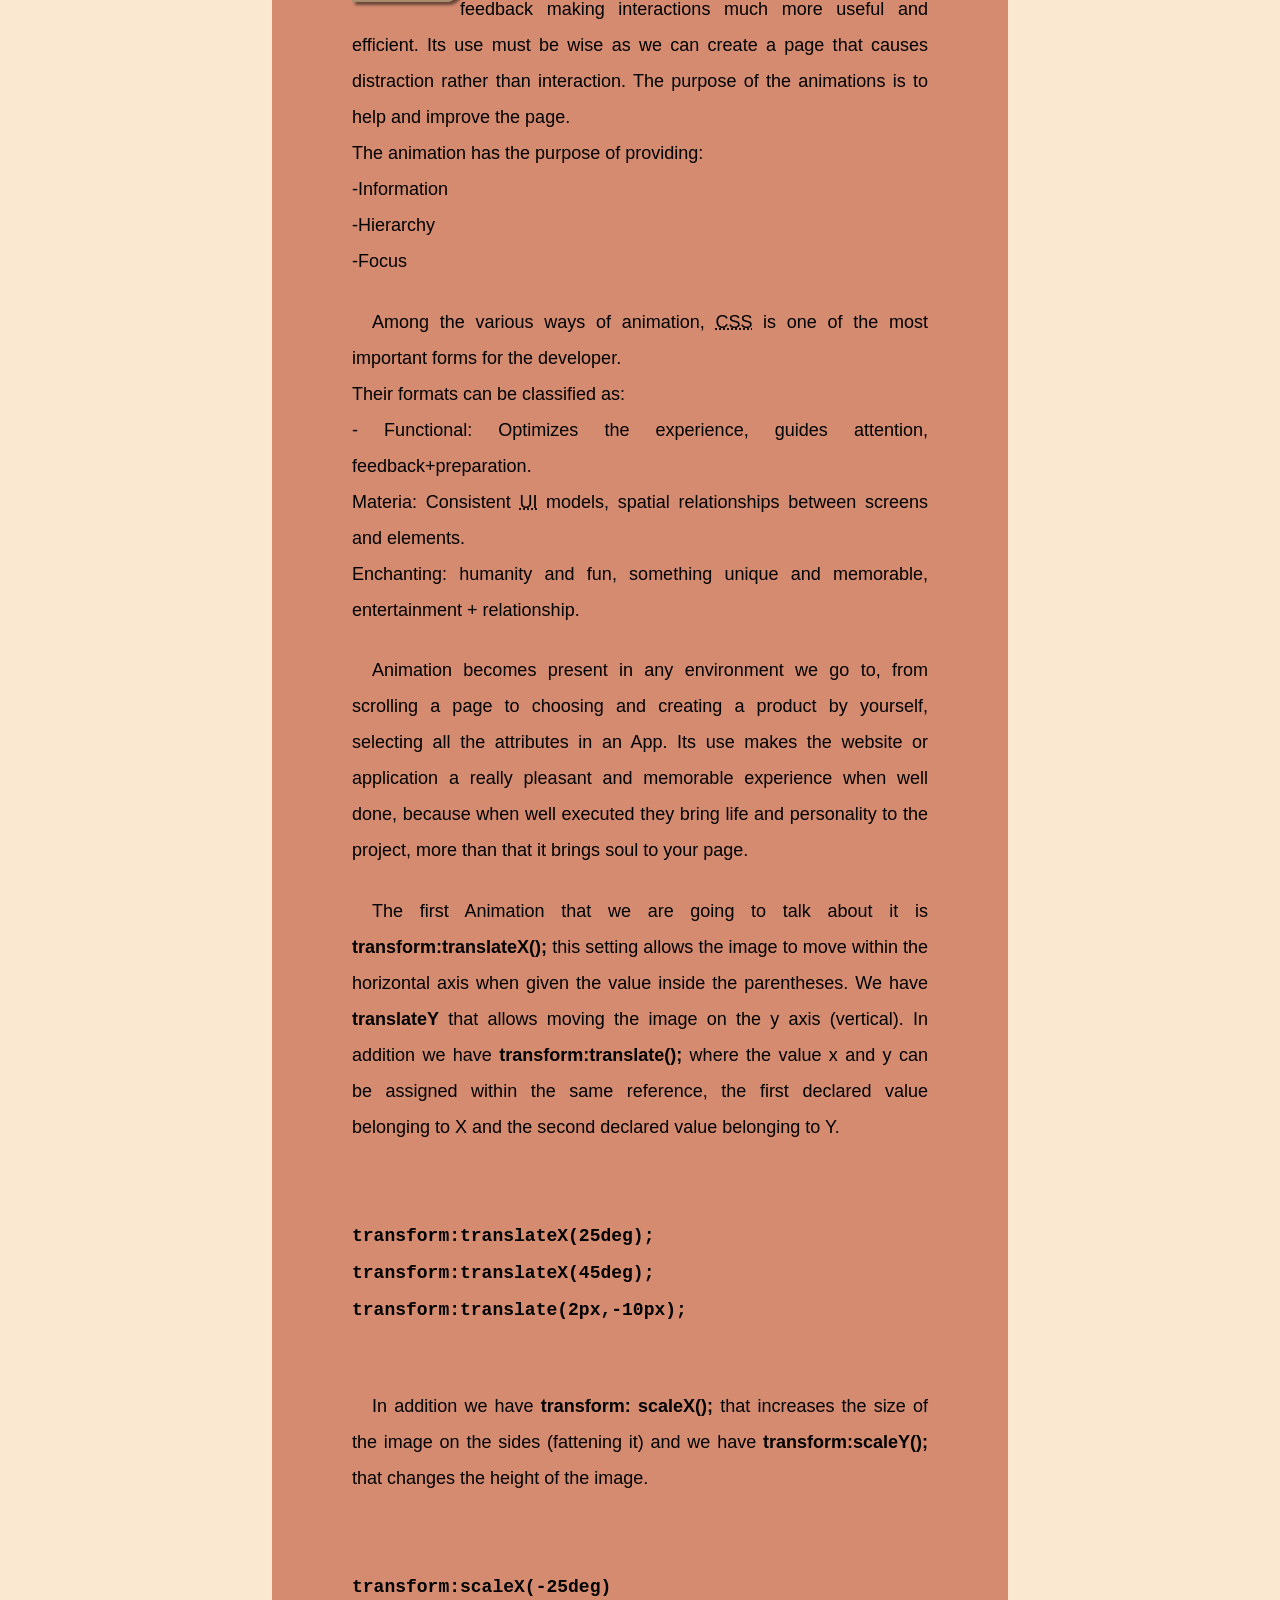
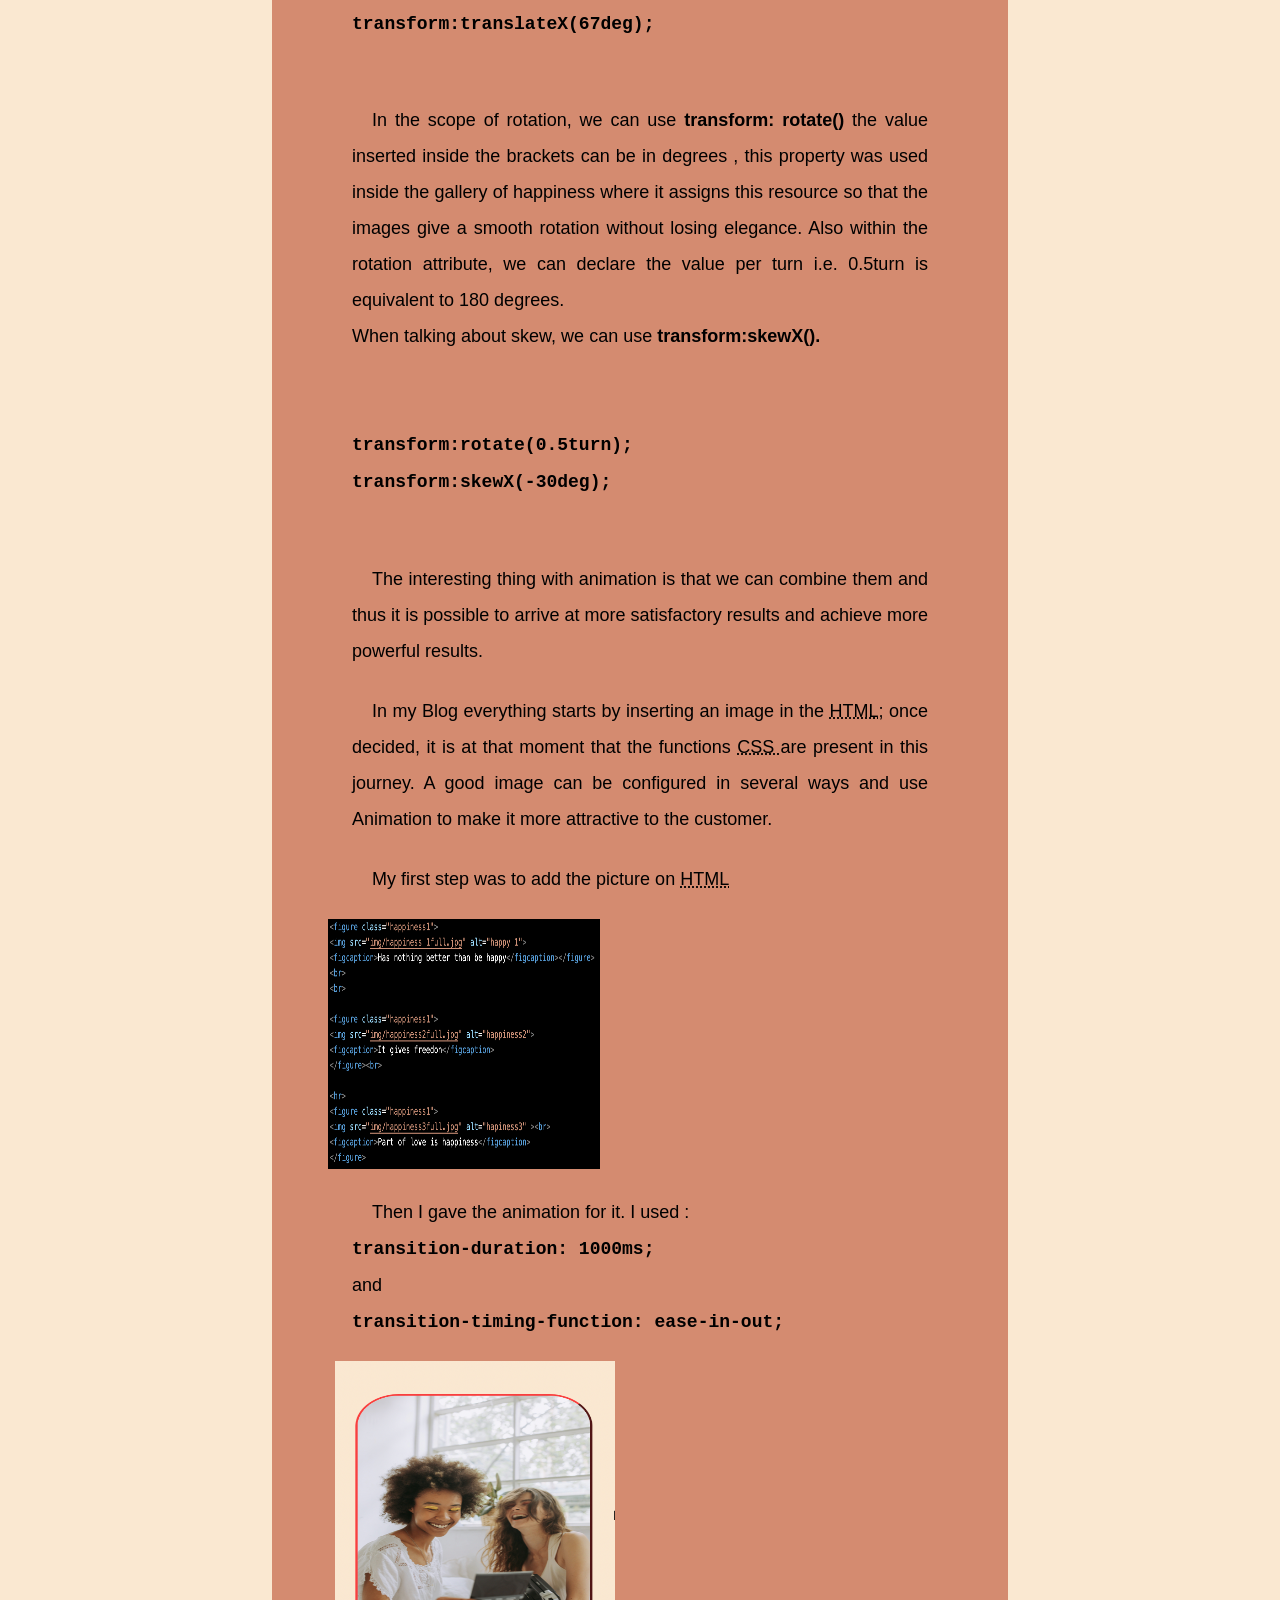
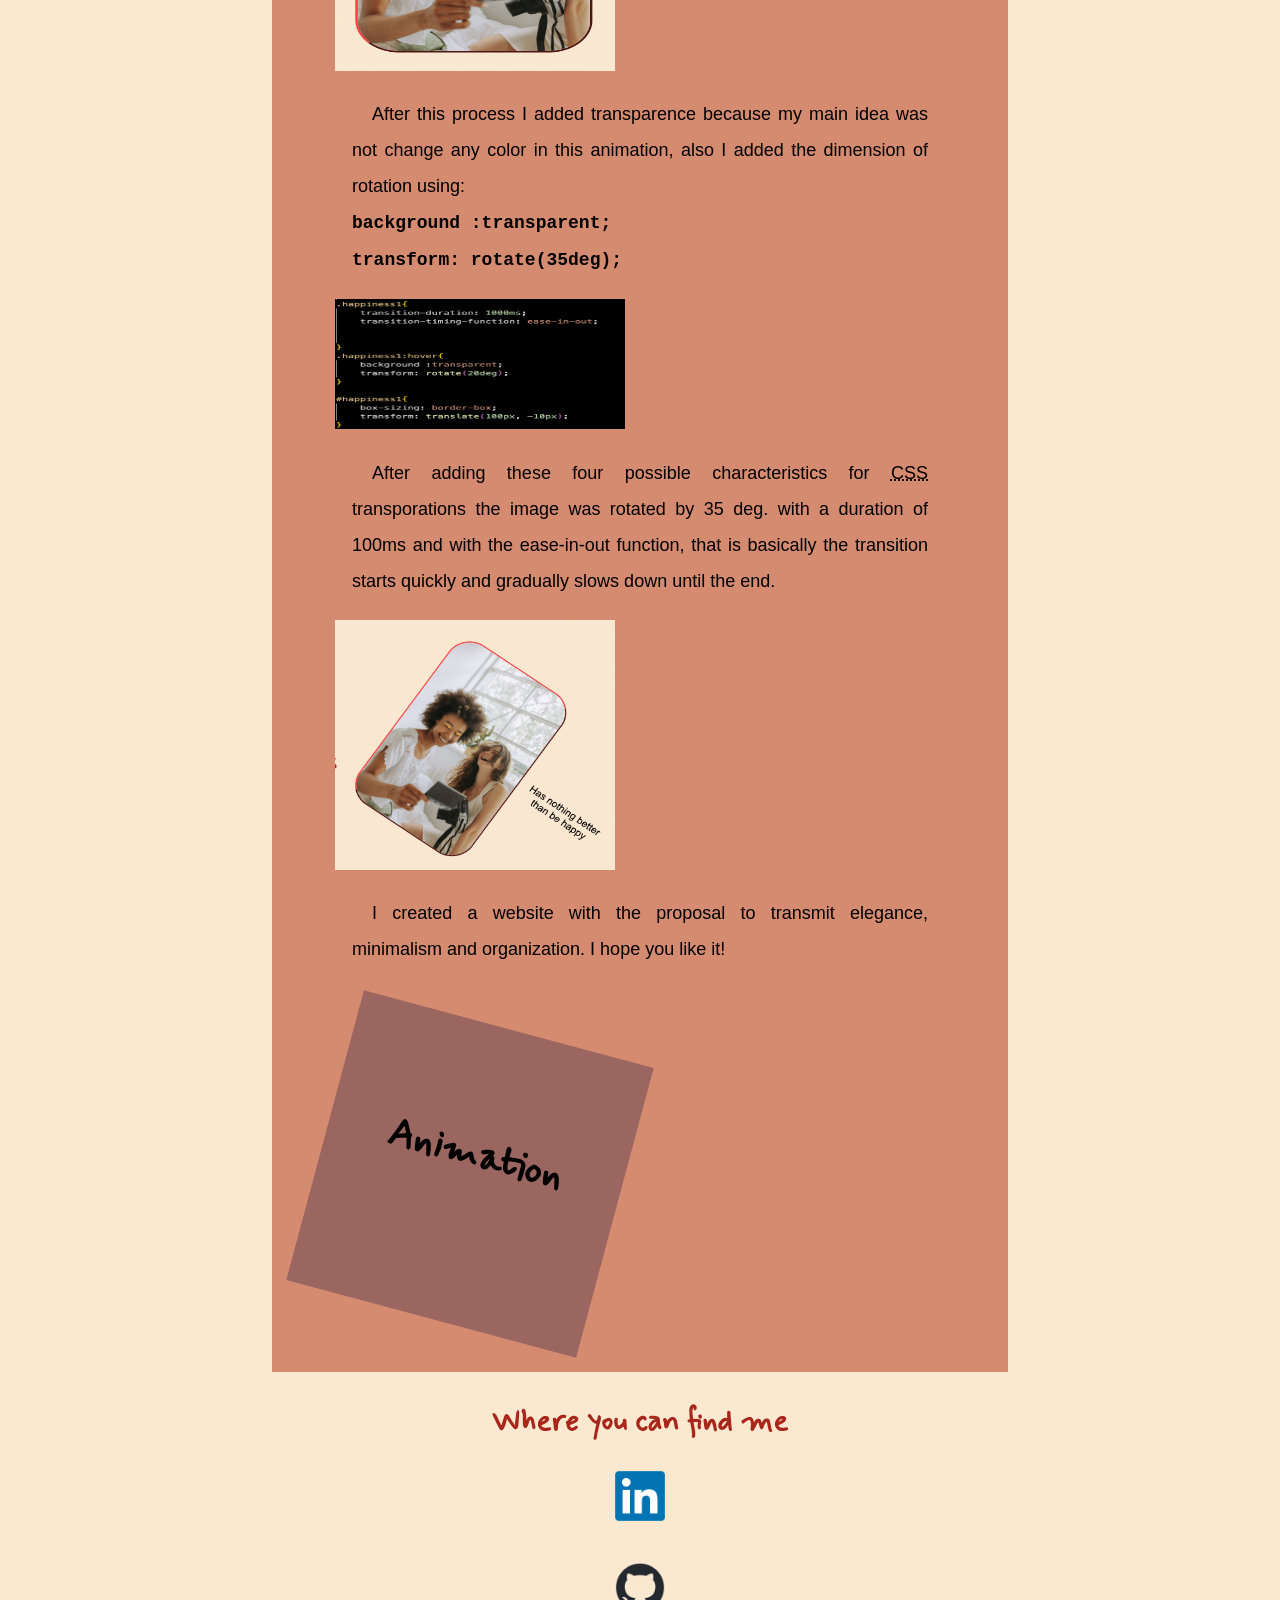
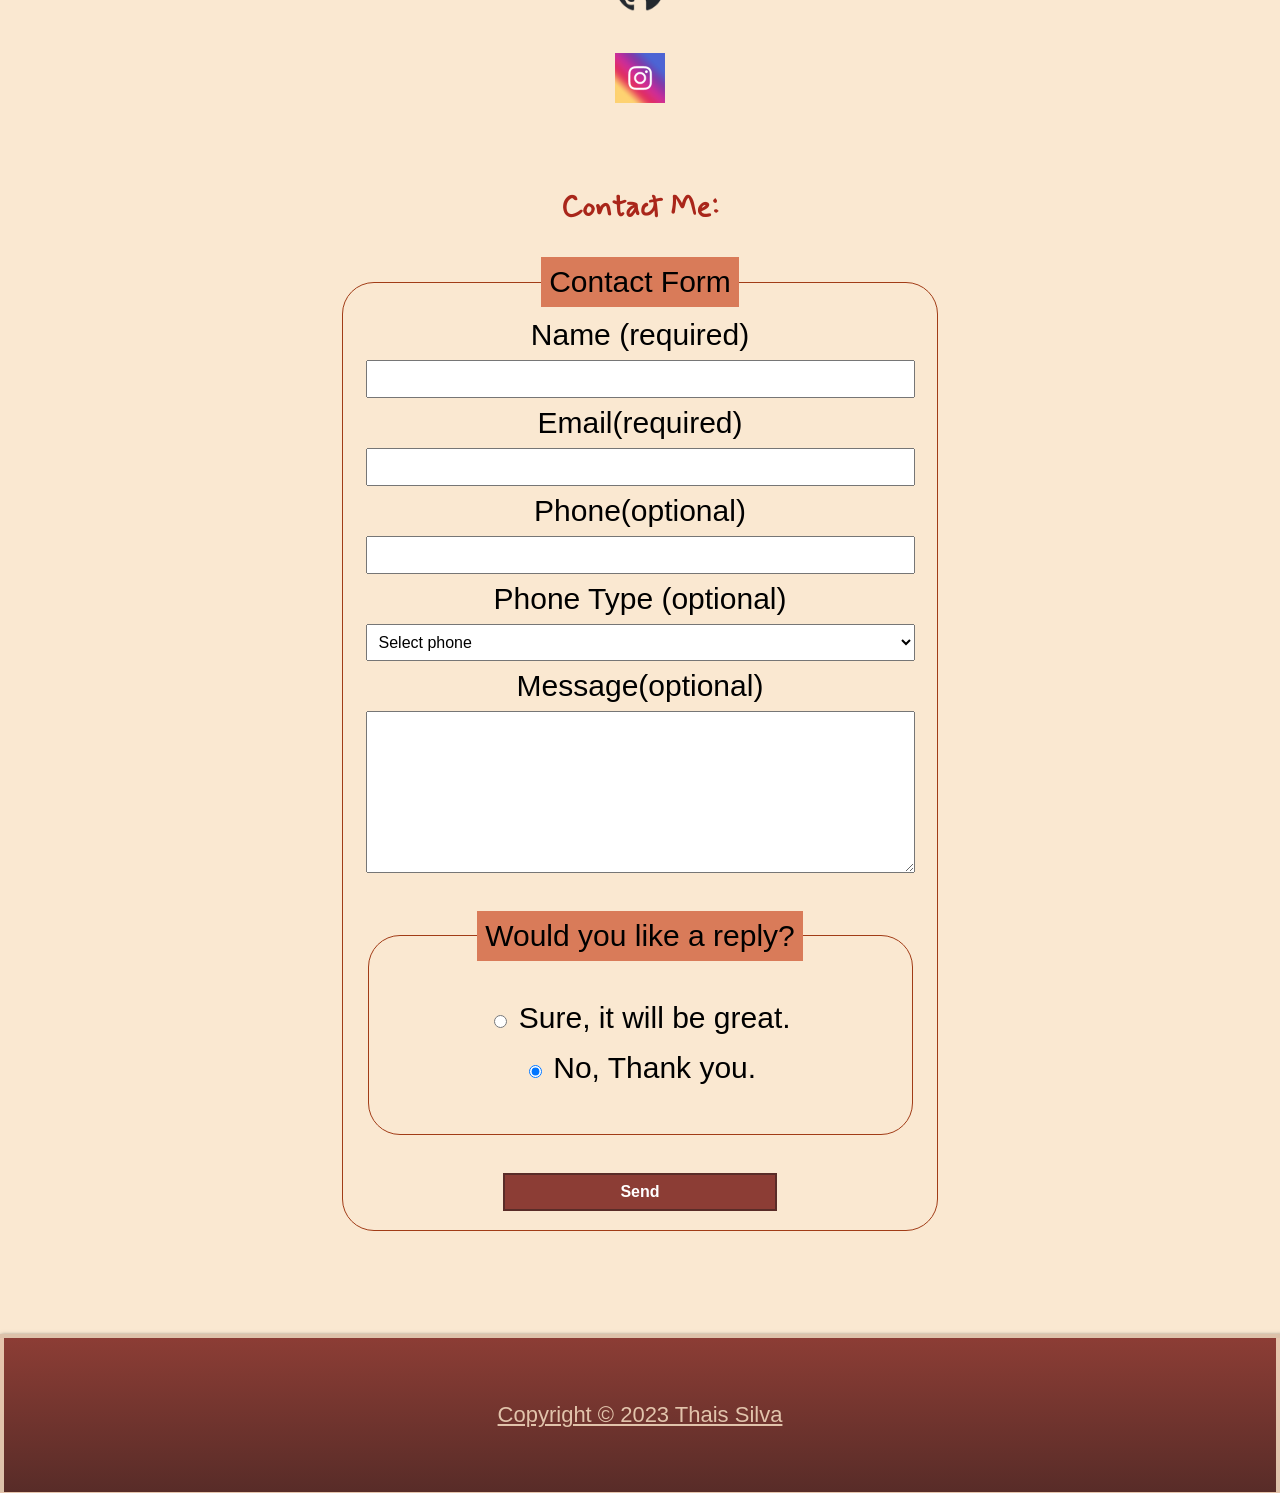
==== commit 0fb5d270: "Final project" ====
--- a/index.html
+++ b/index.html
@@ -58,7 +58,7 @@
             <section id="hero">
             <img class="mypic"src="img/centralp-eu.jpeg" alt="foto-principal">
             <div>
-            <p id="me"> A Brazilian women exploring the world and becoming a Web development after 30.</p>
+            <p id="me"> A Brazilian women exploring the world and becoming a Web developer after 30.</p>
             </div>
             </section>
 
@@ -66,19 +66,19 @@
         <section id="bio">
         <h2>Biography</h2>
         <div>
-        <h2>Let to explain who Am I </h2>
-        <p>My name is Thais Barros, and I am originally from Brazil. I arrived in United States two years ago when I was 30 years; for change my life and live my dream... to be a software development. To become a bilingual when I decided to gave 100% of my dedication and decided to be immersed in a new culture from the place that I chose to call home.
-        I am in the last year of my Associate's in Information and Systems Technology at RVCC and after I would like to transfer to a 4 year University to get my bachelor degree in Computer Science.</p>
-        <br>
-        
-        <p>During my jorney at RVCC I became part of PTK, NSLS, and Alpha Beta Gamma honor society.One of my goals for the future is to become a Software developer and create my own startup. I am very interested in Front-End systems but also gaining knowledge in Back- end systems as well.
-        <p>During my free time, my hobbies are dancing, taking small trips (I love finding new places and trying new foods!),Nature photography, visiting my parents back home in Brazil,baking , relaxing o the porch on a warm summer day, and speding timw with my friends. Coding is also hobby as well as a passion .</p>
-        <p>I consider myself resilient , problem solver, hard worker,a team player and persistent. I plan on creating a life worth living and intend to invest fully in it.</p>
+        <h2>Let to explain who I am</h2>
+        <p>My name is Thais Barros, and I am originally from Brazil. I arrived in United States two years ago when I was 30; for a change in my life and to live my dream of being a Software developer. I became bilingual and I decided to gave 100% of my dedication and immersed myself in a new culture from a place that I now call home.
+        I am in the last year of my Associates degree in Information and Systems Technology at <abbr title="Raritan Valley Community College">RVCC</abbr> and after I would like to transfer to a 4 year University to get my Bachelor degree in Computer Science.</p>
+        <br>
+        
+        <p>During my jorney at <abbr title="Raritan Valley Community College">RVCC</abbr> I became part of Phi Theta Kappa, The National Society of Leadership, and Alpha Beta Gamma honor society.One of my goals for the future is to become a Software developer and create my own startup. I am very interested in Front-End systems but also gaining knowledge in Back- end systems as well.
+        <p>During my free time, my hobbies are dancing, taking small trips (I love finding new places and trying new foods!), nature photography, visiting my parents back home in Brazil, baking , relaxing on the porch on a warm summer day, and spending time with my friends. Coding is also hobby as well as a passion.</p>
+        <p>I consider myself resilient, problem solver, hard worker, a team player and persistent. I plan on creating a life worth living and intend to invest fully in it.</p>
         
      
         </div>
         <!--I added a external music using the page of YouTube-->
-        <p>I love to listen to music, and lately I have fallen in love with Jazz</p>
+        <p>I love to listen to music, and lately I have fallen in love with Jazz.</p>
         <audio src="music/Jane Street - TrackTribe.mp3" controls autoplay></audio>
 
         </section>
@@ -121,40 +121,40 @@
         <section id="video">
         <h2> A Short Video </h2>
         <!--I embed a external video from my webpage from Youtube-->
-        <iframe width="324" height="576" src="https://www.youtube.com/embed/e6gookE1HT0" title="Video about me" frameborder="0" allow="accelerometer; autoplay; clipboard-write; encrypted-media; gyroscope; picture-in-picture; web-share" allowfullscreen></iframe><p>To know about me it is necessary to know where I came from &#127463;&#127479; </p></section>
+        <iframe width="324" height="576" src="https://www.youtube.com/embed/e6gookE1HT0" title="Video about me" frameborder="0" allow="accelerometer; autoplay; clipboard-write; encrypted-media; gyroscope; picture-in-picture; web-share" allowfullscreen></iframe><p>To know about me it is necessary to know where I come from &#127463;&#127479; </p></section>
                     
     
         <!-- start of Blog-->
         <section id="blog">
         <h2> CSS animation</h2>
         <div>
-        <p>Animation plays a critical role in improving the performance of a UX as it helps provide much better visual feedback making interactions much more useful and efficient. Its use must be wise as we can create a page that causes distraction rather than interaction. The purpose of the animations is to help and improve the page.<br>
+        <p>Animation plays a critical role in improving the performance of a <abbr title="User experience">UX</abbr> as it helps provide much better visual feedback making interactions much more useful and efficient. Its use must be wise as we can create a page that causes distraction rather than interaction. The purpose of the animations is to help and improve the page.<br>
         The animation has the purpose of providing:<br>
         -Information<br>
         -Hierarchy<br>
         -Focus<br> </p>
-        <p>Among the various ways of animation, CSS is one of the most important forms for the developer.<br>
+        <p>Among the various ways of animation, <abbr title="Cascading Style Sheets">CSS</abbr> is one of the most important forms for the developer.<br>
         Their formats can be classified as:<br>
-        - Functional: Optimizes the experience, guides attention, feedback+preparation <br>
-        Materia: Consistent UI models, spatial relationships between screens and elements
-        <br>Enchanting: humanity and fun, something unique and memorable, entertainment + relationship.</p>
+        - Functional: Optimizes the experience, guides attention, feedback+preparation. <br>
+        Materia: Consistent <abbr title="User Interface">UI</abbr> models, spatial relationships between screens and elements.
+        <br>Enchanting: humanity and fun, something unique and memorable, entertainment + relationship.</p><!--I useed <abbr> to Abbreviation element -->
                 
          <p>Animation becomes present in any environment we go to, from scrolling a page to choosing and creating a product by yourself, selecting all the attributes in an App. Its use makes the website or application a really pleasant and memorable experience when well done, because when well executed they bring life and personality to the project, more than that it brings soul to your page.
         </p>
         <p>The first Animation that we are going to talk about it is <strong>transform:translateX(); </strong> this setting allows the image to move within the horizontal axis when given the value inside the parentheses. We have <strong>translateY</strong> that allows moving the image on the y axis (vertical).
-        In addition we have <strong> transform:translate();</strong> where the value x and y can be assigned within the same reference, the first declared value belonging to X and the second declared value belonging to Y.<br><br><br><code>
+        In addition we have <strong>transform:translate();</strong> where the value x and y can be assigned within the same reference, the first declared value belonging to X and the second declared value belonging to Y.<br><br><br><code>
         <strong> transform:translateX(25deg);</strong><br>
         <strong> transform:translateX(45deg);</strong><br>
-        <strong>transform:translate(2px,-10px);</strong></code><br><br>
-        </p>
-        <p>In addition we have<strong>transform: scaleX();</strong> that increases the size of the image on the sides (fattening it) and we have <strong>transform:scaleY();</strong>that changes the height of the image.<br><br><br><code>
+        <strong>transform:translate(2px,-10px);</strong></code><br><br><!--I used <code> to create the text as like a code in a codepage-->
+        </p>
+        <p>In addition we have <strong>transform: scaleX();</strong> that increases the size of the image on the sides (fattening it) and we have <strong>transform:scaleY(); </strong>that changes the height of the image.<br><br><br><code>
         <strong> transform:scaleX(-25deg)</strong><br>
         <strong> transform:translateX(67deg);</strong></code><br><br>
         </p>
-        <p>In the scope of rotation, we can use <strong>transform: rotate()</strong>the value inserted inside the brackets can be in degrees , this property was used inside the gallery of happiness where it assigns this resource so that the images give a smooth rotation without losing elegance. Also within the rotation attribute, we can declare the value per turn i.e. 0.5turn is equivalent to 180 degrees.<br>
+        <p>In the scope of rotation, we can use <strong>transform: rotate()</strong> the value inserted inside the brackets can be in degrees , this property was used inside the gallery of happiness where it assigns this resource so that the images give a smooth rotation without losing elegance. Also within the rotation attribute, we can declare the value per turn i.e. 0.5turn is equivalent to 180 degrees.<br>
         When talking about skew, we can use <strong>transform:skewX().</strong>
         <br><br><br><code>
-        <strong>transform: rotate(0.5turn);</strong>
+        <strong>transform:rotate(0.5turn);</strong>
         <br>
         <strong>transform:skewX(-30deg);</strong></code>
         <br><br>
@@ -163,25 +163,27 @@
 
         <p> In my Blog everything starts by inserting an image in the <abbr title="HyperText Markup Language">HTML</abbr>; once decided, it is at that moment that the functions <abbr title="Cascading Style Sheets">CSS </abbr>are present in this journey.
         A good image can be configured in several ways and use Animation to make it more attractive to the customer.</p>
-        <p>My first step was to add the picture on HTML</p>
+        <p>My first step was to add the picture on <abbr title="HyperText Markup Language">HTML</abbr></p>
 
         <!--I added pictures that I can show the animation -->
         <picture> 
         <img class="cod1"src="img/cod1.png" alt="cod1">
         </picture>
-        <p>Then I gave the animation for it. I used : transition-duration: 1000ms and transition-timing-function: ease-in-out; </p>
+        <p>Then I gave the animation for it. I used : 
+            
+            <br> <strong><code>transition-duration: 1000ms;</code> </strong><br>and <br><strong><code>transition-timing-function: ease-in-out;</code> </strong></p>
 
         <picture>
         <img class="trans1" src="img/trans1.png" alt="trans1" width="350px" height="310px">
         </picture>
         <p>After this process I added transparence because my main idea was not change any color in this animation, also I added the dimension of rotation using: <br>
-        background :transparent;<br>
-        transform: rotate(35deg);
+           <strong><code>background :transparent;<br>
+            transform: rotate(35deg);</strong></code>
         </p>
         <picture>
         <img class="cod2" src="img/cod2-.png" alt="trans1" >
        </picture>
-       <p>After adding these four possible characteristics for CSS transporations the image was rotated by 35 deg. with a duration of 100ms and with the ease-in-out function, that is basically the transition starts quickly and gradually slows down until the end</p>
+       <p>After adding these four possible characteristics for <abbr title="Cascading Style Sheets">CSS</abbr> transporations the image was rotated by 35 deg. with a duration of 100ms and with the ease-in-out function, that is basically the transition starts quickly and gradually slows down until the end.</p>
 
        <picture>
         <img class="trans2" src="img/trans2.png" alt="trans2" width="450px" height="310px">
@@ -219,7 +221,7 @@
 
         <!--Start the contact part-->
         <section id="contact">
-        <h2> Contact Us: </h2>
+        <h2> Contact Me: </h2>
                         
         <form id="contactForm" name="contactForm"  method="post" data-netlify="true">
 
--- a/css/style.css
+++ b/css/style.css
@@ -333,7 +333,7 @@
         }
         .trans1{
             width: 280px;
-            height: 250px;
+            height: 310px;
             box-sizing: border-box;
             transform: translate(15px,0px);
             
